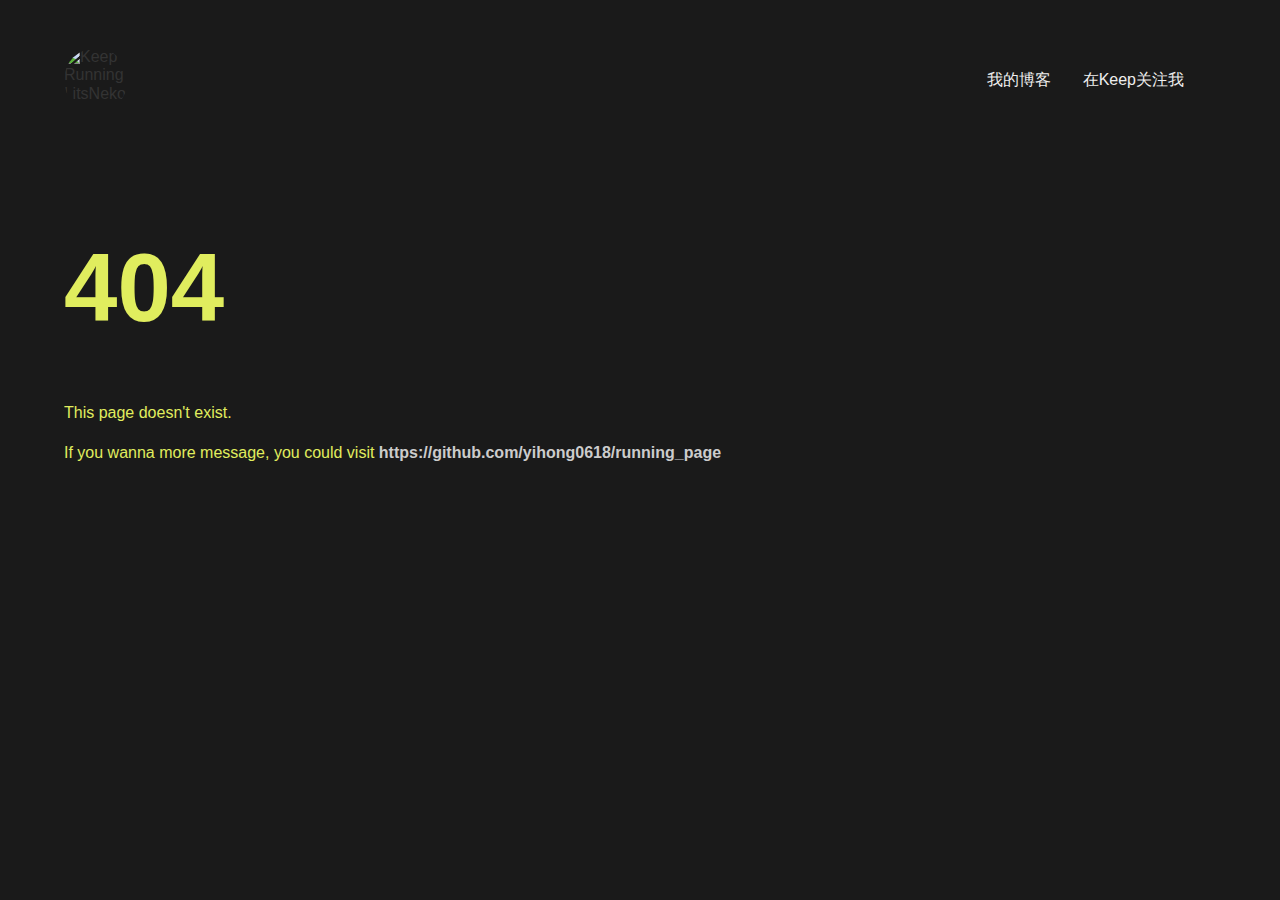
==== 404/index.html @ 9de83dd3 "Deploy to GitHub pages" ====
<!DOCTYPE html><html lang="en"><head><meta charSet="utf-8"/><meta http-equiv="x-ua-compatible" content="ie=edge"/><meta name="viewport" content="width=device-width, initial-scale=1, shrink-to-fit=no"/><style data-href="/running_page/styles.191a9a6a69f273cfe9ee.css" id="gatsby-global-css">/*! TACHYONS v4.12.0 | http://tachyons.io *//*! normalize.css v8.0.0 | MIT License | github.com/necolas/normalize.css */button,input,optgroup,select,textarea{font-family:inherit}[type=button],[type=reset],[type=submit],button{-webkit-appearance:button}[type=search]::-webkit-search-decoration{-webkit-appearance:none}details{display:block}.border-box,a,article,aside,blockquote,body,code,dd,div,dl,dt,fieldset,figcaption,figure,footer,form,h1,h2,h3,h4,h5,h6,header,html,input[type=email],input[type=number],input[type=password],input[type=tel],input[type=text],input[type=url],legend,li,main,nav,ol,p,pre,section,table,td,textarea,th,tr,ul{box-sizing:border-box}.bb{border-bottom-style:solid;border-bottom-width:1px}.b--black-20{border-color:rgba(0,0,0,.2)}.b--initial{border-color:initial}.b--unset{border-color:unset}.br-inherit{border-radius:inherit}.br-initial{border-radius:initial}.br-unset{border-radius:unset}.sans-serif{font-family:-apple-system,BlinkMacSystemFont,avenir next,avenir,helvetica neue,helvetica,ubuntu,roboto,noto,segoe ui,arial,sans-serif}.serif{font-family:georgia,times,serif}.b{font-weight:700}.lh-solid{line-height:1}.lh-copy{line-height:1.5}.link{text-decoration:none}.link,.link:active,.link:focus,.link:hover,.link:link,.link:visited{transition:color .15s ease-in}.link:focus{outline:1px dotted currentColor}.w-third{width:33.33333%}.w-two-thirds{width:66.66667%}.black{color:#000}.near-black{color:#111}.dark-gray{color:#333}.gray{color:#777}.silver{color:#999}.bg-light-gray{background-color:#eee}.hover-black:focus,.hover-black:hover{color:#000}.hover-near-black:focus,.hover-near-black:hover{color:#111}.hover-dark-gray:focus,.hover-dark-gray:hover{color:#333}.hover-mid-gray:focus,.hover-mid-gray:hover{color:#555}.hover-gray:focus,.hover-gray:hover{color:#777}.hover-silver:focus,.hover-silver:hover{color:#999}.hover-light-silver:focus,.hover-light-silver:hover{color:#aaa}.hover-moon-gray:focus,.hover-moon-gray:hover{color:#ccc}.hover-light-gray:focus,.hover-light-gray:hover{color:#eee}.hover-near-white:focus,.hover-near-white:hover{color:#f4f4f4}.hover-white:focus,.hover-white:hover{color:#fff}.hover-black-90:focus,.hover-black-90:hover{color:rgba(0,0,0,.9)}.hover-black-80:focus,.hover-black-80:hover{color:rgba(0,0,0,.8)}.hover-black-70:focus,.hover-black-70:hover{color:rgba(0,0,0,.7)}.hover-black-60:focus,.hover-black-60:hover{color:rgba(0,0,0,.6)}.hover-black-50:focus,.hover-black-50:hover{color:rgba(0,0,0,.5)}.hover-black-40:focus,.hover-black-40:hover{color:rgba(0,0,0,.4)}.hover-black-30:focus,.hover-black-30:hover{color:rgba(0,0,0,.3)}.hover-black-20:focus,.hover-black-20:hover{color:rgba(0,0,0,.2)}.hover-black-10:focus,.hover-black-10:hover{color:rgba(0,0,0,.1)}.hover-white-90:focus,.hover-white-90:hover{color:hsla(0,0%,100%,.9)}.hover-white-80:focus,.hover-white-80:hover{color:hsla(0,0%,100%,.8)}.hover-white-70:focus,.hover-white-70:hover{color:hsla(0,0%,100%,.7)}.hover-white-60:focus,.hover-white-60:hover{color:hsla(0,0%,100%,.6)}.hover-white-50:focus,.hover-white-50:hover{color:hsla(0,0%,100%,.5)}.hover-white-40:focus,.hover-white-40:hover{color:hsla(0,0%,100%,.4)}.hover-white-30:focus,.hover-white-30:hover{color:hsla(0,0%,100%,.3)}.hover-white-20:focus,.hover-white-20:hover{color:hsla(0,0%,100%,.2)}.hover-white-10:focus,.hover-white-10:hover{color:hsla(0,0%,100%,.1)}.hover-bg-black:focus,.hover-bg-black:hover{background-color:#000}.hover-bg-near-black:focus,.hover-bg-near-black:hover{background-color:#111}.hover-bg-dark-gray:focus,.hover-bg-dark-gray:hover{background-color:#333}.hover-bg-mid-gray:focus,.hover-bg-mid-gray:hover{background-color:#555}.hover-bg-gray:focus,.hover-bg-gray:hover{background-color:#777}.hover-bg-silver:focus,.hover-bg-silver:hover{background-color:#999}.hover-bg-light-silver:focus,.hover-bg-light-silver:hover{background-color:#aaa}.hover-bg-moon-gray:focus,.hover-bg-moon-gray:hover{background-color:#ccc}.hover-bg-light-gray:focus,.hover-bg-light-gray:hover{background-color:#eee}.hover-bg-near-white:focus,.hover-bg-near-white:hover{background-color:#f4f4f4}.hover-bg-white:focus,.hover-bg-white:hover{background-color:#fff}.hover-bg-transparent:focus,.hover-bg-transparent:hover{background-color:transparent}.hover-bg-black-90:focus,.hover-bg-black-90:hover{background-color:rgba(0,0,0,.9)}.hover-bg-black-80:focus,.hover-bg-black-80:hover{background-color:rgba(0,0,0,.8)}.hover-bg-black-70:focus,.hover-bg-black-70:hover{background-color:rgba(0,0,0,.7)}.hover-bg-black-60:focus,.hover-bg-black-60:hover{background-color:rgba(0,0,0,.6)}.hover-bg-black-50:focus,.hover-bg-black-50:hover{background-color:rgba(0,0,0,.5)}.hover-bg-black-40:focus,.hover-bg-black-40:hover{background-color:rgba(0,0,0,.4)}.hover-bg-black-30:focus,.hover-bg-black-30:hover{background-color:rgba(0,0,0,.3)}.hover-bg-black-20:focus,.hover-bg-black-20:hover{background-color:rgba(0,0,0,.2)}.hover-bg-black-10:focus,.hover-bg-black-10:hover{background-color:rgba(0,0,0,.1)}.hover-bg-white-90:focus,.hover-bg-white-90:hover{background-color:hsla(0,0%,100%,.9)}.hover-bg-white-80:focus,.hover-bg-white-80:hover{background-color:hsla(0,0%,100%,.8)}.hover-bg-white-70:focus,.hover-bg-white-70:hover{background-color:hsla(0,0%,100%,.7)}.hover-bg-white-60:focus,.hover-bg-white-60:hover{background-color:hsla(0,0%,100%,.6)}.hover-bg-white-50:focus,.hover-bg-white-50:hover{background-color:hsla(0,0%,100%,.5)}.hover-bg-white-40:focus,.hover-bg-white-40:hover{background-color:hsla(0,0%,100%,.4)}.hover-bg-white-30:focus,.hover-bg-white-30:hover{background-color:hsla(0,0%,100%,.3)}.hover-bg-white-20:focus,.hover-bg-white-20:hover{background-color:hsla(0,0%,100%,.2)}.hover-bg-white-10:focus,.hover-bg-white-10:hover{background-color:hsla(0,0%,100%,.1)}.hover-dark-red:focus,.hover-dark-red:hover{color:#e7040f}.hover-red:focus,.hover-red:hover{color:#ff4136}.hover-light-red:focus,.hover-light-red:hover{color:#ff725c}.hover-orange:focus,.hover-orange:hover{color:#ff6300}.hover-gold:focus,.hover-gold:hover{color:#ffb700}.hover-yellow:focus,.hover-yellow:hover{color:gold}.hover-light-yellow:focus,.hover-light-yellow:hover{color:#fbf1a9}.hover-purple:focus,.hover-purple:hover{color:#5e2ca5}.hover-light-purple:focus,.hover-light-purple:hover{color:#a463f2}.hover-dark-pink:focus,.hover-dark-pink:hover{color:#d5008f}.hover-hot-pink:focus,.hover-hot-pink:hover{color:#ff41b4}.hover-pink:focus,.hover-pink:hover{color:#ff80cc}.hover-light-pink:focus,.hover-light-pink:hover{color:#ffa3d7}.hover-dark-green:focus,.hover-dark-green:hover{color:#137752}.hover-green:focus,.hover-green:hover{color:#19a974}.hover-light-green:focus,.hover-light-green:hover{color:#9eebcf}.hover-navy:focus,.hover-navy:hover{color:#001b44}.hover-dark-blue:focus,.hover-dark-blue:hover{color:#00449e}.hover-blue:focus,.hover-blue:hover{color:#357edd}.hover-light-blue:focus,.hover-light-blue:hover{color:#96ccff}.hover-lightest-blue:focus,.hover-lightest-blue:hover{color:#cdecff}.hover-washed-blue:focus,.hover-washed-blue:hover{color:#f6fffe}.hover-washed-green:focus,.hover-washed-green:hover{color:#e8fdf5}.hover-washed-yellow:focus,.hover-washed-yellow:hover{color:#fffceb}.hover-washed-red:focus,.hover-washed-red:hover{color:#ffdfdf}.hover-bg-dark-red:focus,.hover-bg-dark-red:hover{background-color:#e7040f}.hover-bg-red:focus,.hover-bg-red:hover{background-color:#ff4136}.hover-bg-light-red:focus,.hover-bg-light-red:hover{background-color:#ff725c}.hover-bg-orange:focus,.hover-bg-orange:hover{background-color:#ff6300}.hover-bg-gold:focus,.hover-bg-gold:hover{background-color:#ffb700}.hover-bg-yellow:focus,.hover-bg-yellow:hover{background-color:gold}.hover-bg-light-yellow:focus,.hover-bg-light-yellow:hover{background-color:#fbf1a9}.hover-bg-purple:focus,.hover-bg-purple:hover{background-color:#5e2ca5}.hover-bg-light-purple:focus,.hover-bg-light-purple:hover{background-color:#a463f2}.hover-bg-dark-pink:focus,.hover-bg-dark-pink:hover{background-color:#d5008f}.hover-bg-hot-pink:focus,.hover-bg-hot-pink:hover{background-color:#ff41b4}.hover-bg-pink:focus,.hover-bg-pink:hover{background-color:#ff80cc}.hover-bg-light-pink:focus,.hover-bg-light-pink:hover{background-color:#ffa3d7}.hover-bg-dark-green:focus,.hover-bg-dark-green:hover{background-color:#137752}.hover-bg-green:focus,.hover-bg-green:hover{background-color:#19a974}.hover-bg-light-green:focus,.hover-bg-light-green:hover{background-color:#9eebcf}.hover-bg-navy:focus,.hover-bg-navy:hover{background-color:#001b44}.hover-bg-dark-blue:focus,.hover-bg-dark-blue:hover{background-color:#00449e}.hover-bg-blue:focus,.hover-bg-blue:hover{background-color:#357edd}.hover-bg-light-blue:focus,.hover-bg-light-blue:hover{background-color:#96ccff}.hover-bg-lightest-blue:focus,.hover-bg-lightest-blue:hover{background-color:#cdecff}.hover-bg-washed-blue:focus,.hover-bg-washed-blue:hover{background-color:#f6fffe}.hover-bg-washed-green:focus,.hover-bg-washed-green:hover{background-color:#e8fdf5}.hover-bg-washed-yellow:focus,.hover-bg-washed-yellow:hover{background-color:#fffceb}.hover-bg-washed-red:focus,.hover-bg-washed-red:hover{background-color:#ffdfdf}.pl4{padding-left:2rem}.mv4{margin-top:2rem;margin-bottom:2rem}.underline-hover:focus,.underline-hover:hover{text-decoration:underline}.nested-copy-indent p+p{text-indent:1em}.nested-copy-separator p+p{margin-top:1.5em}.nested-links a:focus,.nested-links a:hover{color:#96ccff;transition:color .15s ease-in}.debug-grid{background:transparent url([data-uri]) repeat 0 0}.debug-grid-16{background:transparent url([data-uri]) repeat 0 0}.debug-grid-8-solid{background:#fff url([data-uri]) repeat 0 0}.debug-grid-16-solid{background:#fff url([data-uri]) repeat 0 0}@media screen and (min-width:30em){.aspect-ratio-ns{height:0;position:relative}.aspect-ratio--16x9-ns{padding-bottom:56.25%}.aspect-ratio--9x16-ns{padding-bottom:177.77%}.aspect-ratio--4x3-ns{padding-bottom:75%}.aspect-ratio--3x4-ns{padding-bottom:133.33%}.aspect-ratio--6x4-ns{padding-bottom:66.6%}.aspect-ratio--4x6-ns{padding-bottom:150%}.aspect-ratio--8x5-ns{padding-bottom:62.5%}.aspect-ratio--5x8-ns{padding-bottom:160%}.aspect-ratio--7x5-ns{padding-bottom:71.42%}.aspect-ratio--5x7-ns{padding-bottom:140%}.aspect-ratio--1x1-ns{padding-bottom:100%}.aspect-ratio--object-ns{position:absolute;top:0;right:0;bottom:0;left:0;width:100%;height:100%;z-index:100}.cover-ns{background-size:cover!important}.contain-ns{background-size:contain!important}.bg-center-ns{background-position:50%}.bg-center-ns,.bg-top-ns{background-repeat:no-repeat}.bg-top-ns{background-position:top}.bg-right-ns{background-position:100%}.bg-bottom-ns,.bg-right-ns{background-repeat:no-repeat}.bg-bottom-ns{background-position:bottom}.bg-left-ns{background-repeat:no-repeat;background-position:0}.outline-ns{outline:1px solid}.outline-transparent-ns{outline:1px solid transparent}.outline-0-ns{outline:0}.ba-ns{border-style:solid;border-width:1px}.bt-ns{border-top-style:solid;border-top-width:1px}.br-ns{border-right-style:solid;border-right-width:1px}.bb-ns{border-bottom-style:solid;border-bottom-width:1px}.bl-ns{border-left-style:solid;border-left-width:1px}.bn-ns{border-style:none;border-width:0}.br0-ns{border-radius:0}.br1-ns{border-radius:.125rem}.br2-ns{border-radius:.25rem}.br3-ns{border-radius:.5rem}.br4-ns{border-radius:1rem}.br-100-ns{border-radius:100%}.br-pill-ns{border-radius:9999px}.br--bottom-ns{border-top-left-radius:0;border-top-right-radius:0}.br--top-ns{border-bottom-right-radius:0}.br--right-ns,.br--top-ns{border-bottom-left-radius:0}.br--right-ns{border-top-left-radius:0}.br--left-ns{border-top-right-radius:0;border-bottom-right-radius:0}.br-inherit-ns{border-radius:inherit}.br-initial-ns{border-radius:initial}.br-unset-ns{border-radius:unset}.b--dotted-ns{border-style:dotted}.b--dashed-ns{border-style:dashed}.b--solid-ns{border-style:solid}.b--none-ns{border-style:none}.bw0-ns{border-width:0}.bw1-ns{border-width:.125rem}.bw2-ns{border-width:.25rem}.bw3-ns{border-width:.5rem}.bw4-ns{border-width:1rem}.bw5-ns{border-width:2rem}.bt-0-ns{border-top-width:0}.br-0-ns{border-right-width:0}.bb-0-ns{border-bottom-width:0}.bl-0-ns{border-left-width:0}.shadow-1-ns{box-shadow:0 0 4px 2px rgba(0,0,0,.2)}.shadow-2-ns{box-shadow:0 0 8px 2px rgba(0,0,0,.2)}.shadow-3-ns{box-shadow:2px 2px 4px 2px rgba(0,0,0,.2)}.shadow-4-ns{box-shadow:2px 2px 8px 0 rgba(0,0,0,.2)}.shadow-5-ns{box-shadow:4px 4px 8px 0 rgba(0,0,0,.2)}.top-0-ns{top:0}.left-0-ns{left:0}.right-0-ns{right:0}.bottom-0-ns{bottom:0}.top-1-ns{top:1rem}.left-1-ns{left:1rem}.right-1-ns{right:1rem}.bottom-1-ns{bottom:1rem}.top-2-ns{top:2rem}.left-2-ns{left:2rem}.right-2-ns{right:2rem}.bottom-2-ns{bottom:2rem}.top--1-ns{top:-1rem}.right--1-ns{right:-1rem}.bottom--1-ns{bottom:-1rem}.left--1-ns{left:-1rem}.top--2-ns{top:-2rem}.right--2-ns{right:-2rem}.bottom--2-ns{bottom:-2rem}.left--2-ns{left:-2rem}.absolute--fill-ns{top:0;right:0;bottom:0;left:0}.cl-ns{clear:left}.cr-ns{clear:right}.cb-ns{clear:both}.cn-ns{clear:none}.dn-ns{display:none}.di-ns{display:inline}.db-ns{display:block}.dib-ns{display:inline-block}.dit-ns{display:inline-table}.dt-ns{display:table}.dtc-ns{display:table-cell}.dt-row-ns{display:table-row}.dt-row-group-ns{display:table-row-group}.dt-column-ns{display:table-column}.dt-column-group-ns{display:table-column-group}.dt--fixed-ns{table-layout:fixed;width:100%}.flex-ns{display:flex}.inline-flex-ns{display:inline-flex}.flex-auto-ns{flex:1 1 auto;min-width:0;min-height:0}.flex-none-ns{flex:none}.flex-column-ns{flex-direction:column}.flex-row-ns{flex-direction:row}.flex-wrap-ns{flex-wrap:wrap}.flex-nowrap-ns{flex-wrap:nowrap}.flex-wrap-reverse-ns{flex-wrap:wrap-reverse}.flex-column-reverse-ns{flex-direction:column-reverse}.flex-row-reverse-ns{flex-direction:row-reverse}.items-start-ns{align-items:flex-start}.items-end-ns{align-items:flex-end}.items-center-ns{align-items:center}.items-baseline-ns{align-items:baseline}.items-stretch-ns{align-items:stretch}.self-start-ns{align-self:flex-start}.self-end-ns{align-self:flex-end}.self-center-ns{align-self:center}.self-baseline-ns{align-self:baseline}.self-stretch-ns{align-self:stretch}.justify-start-ns{justify-content:flex-start}.justify-end-ns{justify-content:flex-end}.justify-center-ns{justify-content:center}.justify-between-ns{justify-content:space-between}.justify-around-ns{justify-content:space-around}.content-start-ns{align-content:flex-start}.content-end-ns{align-content:flex-end}.content-center-ns{align-content:center}.content-between-ns{align-content:space-between}.content-around-ns{align-content:space-around}.content-stretch-ns{align-content:stretch}.order-0-ns{order:0}.order-1-ns{order:1}.order-2-ns{order:2}.order-3-ns{order:3}.order-4-ns{order:4}.order-5-ns{order:5}.order-6-ns{order:6}.order-7-ns{order:7}.order-8-ns{order:8}.order-last-ns{order:99999}.flex-grow-0-ns{flex-grow:0}.flex-grow-1-ns{flex-grow:1}.flex-shrink-0-ns{flex-shrink:0}.flex-shrink-1-ns{flex-shrink:1}.fl-ns{float:left}.fl-ns,.fr-ns{_display:inline}.fr-ns{float:right}.fn-ns{float:none}.i-ns{font-style:italic}.fs-normal-ns{font-style:normal}.normal-ns{font-weight:400}.b-ns{font-weight:700}.fw1-ns{font-weight:100}.fw2-ns{font-weight:200}.fw3-ns{font-weight:300}.fw4-ns{font-weight:400}.fw5-ns{font-weight:500}.fw6-ns{font-weight:600}.fw7-ns{font-weight:700}.fw8-ns{font-weight:800}.fw9-ns{font-weight:900}.h1-ns{height:1rem}.h2-ns{height:2rem}.h3-ns{height:4rem}.h4-ns{height:8rem}.h5-ns{height:16rem}.h-25-ns{height:25%}.h-50-ns{height:50%}.h-75-ns{height:75%}.h-100-ns{height:100%}.min-h-100-ns{min-height:100%}.vh-25-ns{height:25vh}.vh-50-ns{height:50vh}.vh-75-ns{height:75vh}.vh-100-ns{height:100vh}.min-vh-100-ns{min-height:100vh}.h-auto-ns{height:auto}.h-inherit-ns{height:inherit}.tracked-ns{letter-spacing:.1em}.tracked-tight-ns{letter-spacing:-.05em}.tracked-mega-ns{letter-spacing:.25em}.lh-solid-ns{line-height:1}.lh-title-ns{line-height:1.25}.lh-copy-ns{line-height:1.5}.mw-100-ns{max-width:100%}.mw1-ns{max-width:1rem}.mw2-ns{max-width:2rem}.mw3-ns{max-width:4rem}.mw4-ns{max-width:8rem}.mw5-ns{max-width:16rem}.mw6-ns{max-width:32rem}.mw7-ns{max-width:48rem}.mw8-ns{max-width:64rem}.mw9-ns{max-width:96rem}.mw-none-ns{max-width:none}.w1-ns{width:1rem}.w2-ns{width:2rem}.w3-ns{width:4rem}.w4-ns{width:8rem}.w5-ns{width:16rem}.w-10-ns{width:10%}.w-20-ns{width:20%}.w-25-ns{width:25%}.w-30-ns{width:30%}.w-33-ns{width:33%}.w-34-ns{width:34%}.w-40-ns{width:40%}.w-50-ns{width:50%}.w-60-ns{width:60%}.w-70-ns{width:70%}.w-75-ns{width:75%}.w-80-ns{width:80%}.w-90-ns{width:90%}.w-100-ns{width:100%}.w-third-ns{width:33.33333%}.w-two-thirds-ns{width:66.66667%}.w-auto-ns{width:auto}.overflow-visible-ns{overflow:visible}.overflow-hidden-ns{overflow:hidden}.overflow-scroll-ns{overflow:scroll}.overflow-auto-ns{overflow:auto}.overflow-x-visible-ns{overflow-x:visible}.overflow-x-hidden-ns{overflow-x:hidden}.overflow-x-scroll-ns{overflow-x:scroll}.overflow-x-auto-ns{overflow-x:auto}.overflow-y-visible-ns{overflow-y:visible}.overflow-y-hidden-ns{overflow-y:hidden}.overflow-y-scroll-ns{overflow-y:scroll}.overflow-y-auto-ns{overflow-y:auto}.static-ns{position:static}.relative-ns{position:relative}.absolute-ns{position:absolute}.fixed-ns{position:fixed}.rotate-45-ns{transform:rotate(45deg)}.rotate-90-ns{transform:rotate(90deg)}.rotate-135-ns{transform:rotate(135deg)}.rotate-180-ns{transform:rotate(180deg)}.rotate-225-ns{transform:rotate(225deg)}.rotate-270-ns{transform:rotate(270deg)}.rotate-315-ns{transform:rotate(315deg)}.pa0-ns{padding:0}.pa1-ns{padding:.25rem}.pa2-ns{padding:.5rem}.pa3-ns{padding:1rem}.pa4-ns{padding:2rem}.pa5-ns{padding:4rem}.pa6-ns{padding:8rem}.pa7-ns{padding:16rem}.pl0-ns{padding-left:0}.pl1-ns{padding-left:.25rem}.pl2-ns{padding-left:.5rem}.pl3-ns{padding-left:1rem}.pl4-ns{padding-left:2rem}.pl5-ns{padding-left:4rem}.pl6-ns{padding-left:8rem}.pl7-ns{padding-left:16rem}.pr0-ns{padding-right:0}.pr1-ns{padding-right:.25rem}.pr2-ns{padding-right:.5rem}.pr3-ns{padding-right:1rem}.pr4-ns{padding-right:2rem}.pr5-ns{padding-right:4rem}.pr6-ns{padding-right:8rem}.pr7-ns{padding-right:16rem}.pb0-ns{padding-bottom:0}.pb1-ns{padding-bottom:.25rem}.pb2-ns{padding-bottom:.5rem}.pb3-ns{padding-bottom:1rem}.pb4-ns{padding-bottom:2rem}.pb5-ns{padding-bottom:4rem}.pb6-ns{padding-bottom:8rem}.pb7-ns{padding-bottom:16rem}.pt0-ns{padding-top:0}.pt1-ns{padding-top:.25rem}.pt2-ns{padding-top:.5rem}.pt3-ns{padding-top:1rem}.pt4-ns{padding-top:2rem}.pt5-ns{padding-top:4rem}.pt6-ns{padding-top:8rem}.pt7-ns{padding-top:16rem}.pv0-ns{padding-top:0;padding-bottom:0}.pv1-ns{padding-top:.25rem;padding-bottom:.25rem}.pv2-ns{padding-top:.5rem;padding-bottom:.5rem}.pv3-ns{padding-top:1rem;padding-bottom:1rem}.pv4-ns{padding-top:2rem;padding-bottom:2rem}.pv5-ns{padding-top:4rem;padding-bottom:4rem}.pv6-ns{padding-top:8rem;padding-bottom:8rem}.pv7-ns{padding-top:16rem;padding-bottom:16rem}.ph0-ns{padding-left:0;padding-right:0}.ph1-ns{padding-left:.25rem;padding-right:.25rem}.ph2-ns{padding-left:.5rem;padding-right:.5rem}.ph3-ns{padding-left:1rem;padding-right:1rem}.ph4-ns{padding-left:2rem;padding-right:2rem}.ph5-ns{padding-left:4rem;padding-right:4rem}.ph6-ns{padding-left:8rem;padding-right:8rem}.ph7-ns{padding-left:16rem;padding-right:16rem}.ma0-ns{margin:0}.ma1-ns{margin:.25rem}.ma2-ns{margin:.5rem}.ma3-ns{margin:1rem}.ma4-ns{margin:2rem}.ma5-ns{margin:4rem}.ma6-ns{margin:8rem}.ma7-ns{margin:16rem}.ml0-ns{margin-left:0}.ml1-ns{margin-left:.25rem}.ml2-ns{margin-left:.5rem}.ml3-ns{margin-left:1rem}.ml4-ns{margin-left:2rem}.ml5-ns{margin-left:4rem}.ml6-ns{margin-left:8rem}.ml7-ns{margin-left:16rem}.mr0-ns{margin-right:0}.mr1-ns{margin-right:.25rem}.mr2-ns{margin-right:.5rem}.mr3-ns{margin-right:1rem}.mr4-ns{margin-right:2rem}.mr5-ns{margin-right:4rem}.mr6-ns{margin-right:8rem}.mr7-ns{margin-right:16rem}.mb0-ns{margin-bottom:0}.mb1-ns{margin-bottom:.25rem}.mb2-ns{margin-bottom:.5rem}.mb3-ns{margin-bottom:1rem}.mb4-ns{margin-bottom:2rem}.mb5-ns{margin-bottom:4rem}.mb6-ns{margin-bottom:8rem}.mb7-ns{margin-bottom:16rem}.mt0-ns{margin-top:0}.mt1-ns{margin-top:.25rem}.mt2-ns{margin-top:.5rem}.mt3-ns{margin-top:1rem}.mt4-ns{margin-top:2rem}.mt5-ns{margin-top:4rem}.mt6-ns{margin-top:8rem}.mt7-ns{margin-top:16rem}.mv0-ns{margin-top:0;margin-bottom:0}.mv1-ns{margin-top:.25rem;margin-bottom:.25rem}.mv2-ns{margin-top:.5rem;margin-bottom:.5rem}.mv3-ns{margin-top:1rem;margin-bottom:1rem}.mv4-ns{margin-top:2rem;margin-bottom:2rem}.mv5-ns{margin-top:4rem;margin-bottom:4rem}.mv6-ns{margin-top:8rem;margin-bottom:8rem}.mv7-ns{margin-top:16rem;margin-bottom:16rem}.mh0-ns{margin-left:0;margin-right:0}.mh1-ns{margin-left:.25rem;margin-right:.25rem}.mh2-ns{margin-left:.5rem;margin-right:.5rem}.mh3-ns{margin-left:1rem;margin-right:1rem}.mh4-ns{margin-left:2rem;margin-right:2rem}.mh5-ns{margin-left:4rem;margin-right:4rem}.mh6-ns{margin-left:8rem;margin-right:8rem}.mh7-ns{margin-left:16rem;margin-right:16rem}.na1-ns{margin:-.25rem}.na2-ns{margin:-.5rem}.na3-ns{margin:-1rem}.na4-ns{margin:-2rem}.na5-ns{margin:-4rem}.na6-ns{margin:-8rem}.na7-ns{margin:-16rem}.nl1-ns{margin-left:-.25rem}.nl2-ns{margin-left:-.5rem}.nl3-ns{margin-left:-1rem}.nl4-ns{margin-left:-2rem}.nl5-ns{margin-left:-4rem}.nl6-ns{margin-left:-8rem}.nl7-ns{margin-left:-16rem}.nr1-ns{margin-right:-.25rem}.nr2-ns{margin-right:-.5rem}.nr3-ns{margin-right:-1rem}.nr4-ns{margin-right:-2rem}.nr5-ns{margin-right:-4rem}.nr6-ns{margin-right:-8rem}.nr7-ns{margin-right:-16rem}.nb1-ns{margin-bottom:-.25rem}.nb2-ns{margin-bottom:-.5rem}.nb3-ns{margin-bottom:-1rem}.nb4-ns{margin-bottom:-2rem}.nb5-ns{margin-bottom:-4rem}.nb6-ns{margin-bottom:-8rem}.nb7-ns{margin-bottom:-16rem}.nt1-ns{margin-top:-.25rem}.nt2-ns{margin-top:-.5rem}.nt3-ns{margin-top:-1rem}.nt4-ns{margin-top:-2rem}.nt5-ns{margin-top:-4rem}.nt6-ns{margin-top:-8rem}.nt7-ns{margin-top:-16rem}.strike-ns{text-decoration:line-through}.underline-ns{text-decoration:underline}.no-underline-ns{text-decoration:none}.tl-ns{text-align:left}.tr-ns{text-align:right}.tc-ns{text-align:center}.tj-ns{text-align:justify}.ttc-ns{text-transform:capitalize}.ttl-ns{text-transform:lowercase}.ttu-ns{text-transform:uppercase}.ttn-ns{text-transform:none}.f-6-ns,.f-headline-ns{font-size:6rem}.f-5-ns,.f-subheadline-ns{font-size:5rem}.f1-ns{font-size:3rem}.f2-ns{font-size:2.25rem}.f3-ns{font-size:1.5rem}.f4-ns{font-size:1.25rem}.f5-ns{font-size:1rem}.f6-ns{font-size:.875rem}.f7-ns{font-size:.75rem}.measure-ns{max-width:30em}.measure-wide-ns{max-width:34em}.measure-narrow-ns{max-width:20em}.indent-ns{text-indent:1em;margin-top:0;margin-bottom:0}.small-caps-ns{font-variant:small-caps}.truncate-ns{white-space:nowrap;overflow:hidden;text-overflow:ellipsis}.center-ns{margin-left:auto}.center-ns,.mr-auto-ns{margin-right:auto}.ml-auto-ns{margin-left:auto}.clip-ns{position:fixed!important;_position:absolute!important;clip:rect(1px 1px 1px 1px);clip:rect(1px,1px,1px,1px)}.ws-normal-ns{white-space:normal}.nowrap-ns{white-space:nowrap}.pre-ns{white-space:pre}.v-base-ns{vertical-align:baseline}.v-mid-ns{vertical-align:middle}.v-top-ns{vertical-align:top}.v-btm-ns{vertical-align:bottom}}@media screen and (min-width:30em) and (max-width:60em){.aspect-ratio-m{height:0;position:relative}.aspect-ratio--16x9-m{padding-bottom:56.25%}.aspect-ratio--9x16-m{padding-bottom:177.77%}.aspect-ratio--4x3-m{padding-bottom:75%}.aspect-ratio--3x4-m{padding-bottom:133.33%}.aspect-ratio--6x4-m{padding-bottom:66.6%}.aspect-ratio--4x6-m{padding-bottom:150%}.aspect-ratio--8x5-m{padding-bottom:62.5%}.aspect-ratio--5x8-m{padding-bottom:160%}.aspect-ratio--7x5-m{padding-bottom:71.42%}.aspect-ratio--5x7-m{padding-bottom:140%}.aspect-ratio--1x1-m{padding-bottom:100%}.aspect-ratio--object-m{position:absolute;top:0;right:0;bottom:0;left:0;width:100%;height:100%;z-index:100}.cover-m{background-size:cover!important}.contain-m{background-size:contain!important}.bg-center-m{background-position:50%}.bg-center-m,.bg-top-m{background-repeat:no-repeat}.bg-top-m{background-position:top}.bg-right-m{background-position:100%}.bg-bottom-m,.bg-right-m{background-repeat:no-repeat}.bg-bottom-m{background-position:bottom}.bg-left-m{background-repeat:no-repeat;background-position:0}.outline-m{outline:1px solid}.outline-transparent-m{outline:1px solid transparent}.outline-0-m{outline:0}.ba-m{border-style:solid;border-width:1px}.bt-m{border-top-style:solid;border-top-width:1px}.br-m{border-right-style:solid;border-right-width:1px}.bb-m{border-bottom-style:solid;border-bottom-width:1px}.bl-m{border-left-style:solid;border-left-width:1px}.bn-m{border-style:none;border-width:0}.br0-m{border-radius:0}.br1-m{border-radius:.125rem}.br2-m{border-radius:.25rem}.br3-m{border-radius:.5rem}.br4-m{border-radius:1rem}.br-100-m{border-radius:100%}.br-pill-m{border-radius:9999px}.br--bottom-m{border-top-left-radius:0;border-top-right-radius:0}.br--top-m{border-bottom-right-radius:0}.br--right-m,.br--top-m{border-bottom-left-radius:0}.br--right-m{border-top-left-radius:0}.br--left-m{border-top-right-radius:0;border-bottom-right-radius:0}.br-inherit-m{border-radius:inherit}.br-initial-m{border-radius:initial}.br-unset-m{border-radius:unset}.b--dotted-m{border-style:dotted}.b--dashed-m{border-style:dashed}.b--solid-m{border-style:solid}.b--none-m{border-style:none}.bw0-m{border-width:0}.bw1-m{border-width:.125rem}.bw2-m{border-width:.25rem}.bw3-m{border-width:.5rem}.bw4-m{border-width:1rem}.bw5-m{border-width:2rem}.bt-0-m{border-top-width:0}.br-0-m{border-right-width:0}.bb-0-m{border-bottom-width:0}.bl-0-m{border-left-width:0}.shadow-1-m{box-shadow:0 0 4px 2px rgba(0,0,0,.2)}.shadow-2-m{box-shadow:0 0 8px 2px rgba(0,0,0,.2)}.shadow-3-m{box-shadow:2px 2px 4px 2px rgba(0,0,0,.2)}.shadow-4-m{box-shadow:2px 2px 8px 0 rgba(0,0,0,.2)}.shadow-5-m{box-shadow:4px 4px 8px 0 rgba(0,0,0,.2)}.top-0-m{top:0}.left-0-m{left:0}.right-0-m{right:0}.bottom-0-m{bottom:0}.top-1-m{top:1rem}.left-1-m{left:1rem}.right-1-m{right:1rem}.bottom-1-m{bottom:1rem}.top-2-m{top:2rem}.left-2-m{left:2rem}.right-2-m{right:2rem}.bottom-2-m{bottom:2rem}.top--1-m{top:-1rem}.right--1-m{right:-1rem}.bottom--1-m{bottom:-1rem}.left--1-m{left:-1rem}.top--2-m{top:-2rem}.right--2-m{right:-2rem}.bottom--2-m{bottom:-2rem}.left--2-m{left:-2rem}.absolute--fill-m{top:0;right:0;bottom:0;left:0}.cl-m{clear:left}.cr-m{clear:right}.cb-m{clear:both}.cn-m{clear:none}.dn-m{display:none}.di-m{display:inline}.db-m{display:block}.dib-m{display:inline-block}.dit-m{display:inline-table}.dt-m{display:table}.dtc-m{display:table-cell}.dt-row-m{display:table-row}.dt-row-group-m{display:table-row-group}.dt-column-m{display:table-column}.dt-column-group-m{display:table-column-group}.dt--fixed-m{table-layout:fixed;width:100%}.flex-m{display:flex}.inline-flex-m{display:inline-flex}.flex-auto-m{flex:1 1 auto;min-width:0;min-height:0}.flex-none-m{flex:none}.flex-column-m{flex-direction:column}.flex-row-m{flex-direction:row}.flex-wrap-m{flex-wrap:wrap}.flex-nowrap-m{flex-wrap:nowrap}.flex-wrap-reverse-m{flex-wrap:wrap-reverse}.flex-column-reverse-m{flex-direction:column-reverse}.flex-row-reverse-m{flex-direction:row-reverse}.items-start-m{align-items:flex-start}.items-end-m{align-items:flex-end}.items-center-m{align-items:center}.items-baseline-m{align-items:baseline}.items-stretch-m{align-items:stretch}.self-start-m{align-self:flex-start}.self-end-m{align-self:flex-end}.self-center-m{align-self:center}.self-baseline-m{align-self:baseline}.self-stretch-m{align-self:stretch}.justify-start-m{justify-content:flex-start}.justify-end-m{justify-content:flex-end}.justify-center-m{justify-content:center}.justify-between-m{justify-content:space-between}.justify-around-m{justify-content:space-around}.content-start-m{align-content:flex-start}.content-end-m{align-content:flex-end}.content-center-m{align-content:center}.content-between-m{align-content:space-between}.content-around-m{align-content:space-around}.content-stretch-m{align-content:stretch}.order-0-m{order:0}.order-1-m{order:1}.order-2-m{order:2}.order-3-m{order:3}.order-4-m{order:4}.order-5-m{order:5}.order-6-m{order:6}.order-7-m{order:7}.order-8-m{order:8}.order-last-m{order:99999}.flex-grow-0-m{flex-grow:0}.flex-grow-1-m{flex-grow:1}.flex-shrink-0-m{flex-shrink:0}.flex-shrink-1-m{flex-shrink:1}.fl-m{float:left}.fl-m,.fr-m{_display:inline}.fr-m{float:right}.fn-m{float:none}.i-m{font-style:italic}.fs-normal-m{font-style:normal}.normal-m{font-weight:400}.b-m{font-weight:700}.fw1-m{font-weight:100}.fw2-m{font-weight:200}.fw3-m{font-weight:300}.fw4-m{font-weight:400}.fw5-m{font-weight:500}.fw6-m{font-weight:600}.fw7-m{font-weight:700}.fw8-m{font-weight:800}.fw9-m{font-weight:900}.h1-m{height:1rem}.h2-m{height:2rem}.h3-m{height:4rem}.h4-m{height:8rem}.h5-m{height:16rem}.h-25-m{height:25%}.h-50-m{height:50%}.h-75-m{height:75%}.h-100-m{height:100%}.min-h-100-m{min-height:100%}.vh-25-m{height:25vh}.vh-50-m{height:50vh}.vh-75-m{height:75vh}.vh-100-m{height:100vh}.min-vh-100-m{min-height:100vh}.h-auto-m{height:auto}.h-inherit-m{height:inherit}.tracked-m{letter-spacing:.1em}.tracked-tight-m{letter-spacing:-.05em}.tracked-mega-m{letter-spacing:.25em}.lh-solid-m{line-height:1}.lh-title-m{line-height:1.25}.lh-copy-m{line-height:1.5}.mw-100-m{max-width:100%}.mw1-m{max-width:1rem}.mw2-m{max-width:2rem}.mw3-m{max-width:4rem}.mw4-m{max-width:8rem}.mw5-m{max-width:16rem}.mw6-m{max-width:32rem}.mw7-m{max-width:48rem}.mw8-m{max-width:64rem}.mw9-m{max-width:96rem}.mw-none-m{max-width:none}.w1-m{width:1rem}.w2-m{width:2rem}.w3-m{width:4rem}.w4-m{width:8rem}.w5-m{width:16rem}.w-10-m{width:10%}.w-20-m{width:20%}.w-25-m{width:25%}.w-30-m{width:30%}.w-33-m{width:33%}.w-34-m{width:34%}.w-40-m{width:40%}.w-50-m{width:50%}.w-60-m{width:60%}.w-70-m{width:70%}.w-75-m{width:75%}.w-80-m{width:80%}.w-90-m{width:90%}.w-100-m{width:100%}.w-third-m{width:33.33333%}.w-two-thirds-m{width:66.66667%}.w-auto-m{width:auto}.overflow-visible-m{overflow:visible}.overflow-hidden-m{overflow:hidden}.overflow-scroll-m{overflow:scroll}.overflow-auto-m{overflow:auto}.overflow-x-visible-m{overflow-x:visible}.overflow-x-hidden-m{overflow-x:hidden}.overflow-x-scroll-m{overflow-x:scroll}.overflow-x-auto-m{overflow-x:auto}.overflow-y-visible-m{overflow-y:visible}.overflow-y-hidden-m{overflow-y:hidden}.overflow-y-scroll-m{overflow-y:scroll}.overflow-y-auto-m{overflow-y:auto}.static-m{position:static}.relative-m{position:relative}.absolute-m{position:absolute}.fixed-m{position:fixed}.rotate-45-m{transform:rotate(45deg)}.rotate-90-m{transform:rotate(90deg)}.rotate-135-m{transform:rotate(135deg)}.rotate-180-m{transform:rotate(180deg)}.rotate-225-m{transform:rotate(225deg)}.rotate-270-m{transform:rotate(270deg)}.rotate-315-m{transform:rotate(315deg)}.pa0-m{padding:0}.pa1-m{padding:.25rem}.pa2-m{padding:.5rem}.pa3-m{padding:1rem}.pa4-m{padding:2rem}.pa5-m{padding:4rem}.pa6-m{padding:8rem}.pa7-m{padding:16rem}.pl0-m{padding-left:0}.pl1-m{padding-left:.25rem}.pl2-m{padding-left:.5rem}.pl3-m{padding-left:1rem}.pl4-m{padding-left:2rem}.pl5-m{padding-left:4rem}.pl6-m{padding-left:8rem}.pl7-m{padding-left:16rem}.pr0-m{padding-right:0}.pr1-m{padding-right:.25rem}.pr2-m{padding-right:.5rem}.pr3-m{padding-right:1rem}.pr4-m{padding-right:2rem}.pr5-m{padding-right:4rem}.pr6-m{padding-right:8rem}.pr7-m{padding-right:16rem}.pb0-m{padding-bottom:0}.pb1-m{padding-bottom:.25rem}.pb2-m{padding-bottom:.5rem}.pb3-m{padding-bottom:1rem}.pb4-m{padding-bottom:2rem}.pb5-m{padding-bottom:4rem}.pb6-m{padding-bottom:8rem}.pb7-m{padding-bottom:16rem}.pt0-m{padding-top:0}.pt1-m{padding-top:.25rem}.pt2-m{padding-top:.5rem}.pt3-m{padding-top:1rem}.pt4-m{padding-top:2rem}.pt5-m{padding-top:4rem}.pt6-m{padding-top:8rem}.pt7-m{padding-top:16rem}.pv0-m{padding-top:0;padding-bottom:0}.pv1-m{padding-top:.25rem;padding-bottom:.25rem}.pv2-m{padding-top:.5rem;padding-bottom:.5rem}.pv3-m{padding-top:1rem;padding-bottom:1rem}.pv4-m{padding-top:2rem;padding-bottom:2rem}.pv5-m{padding-top:4rem;padding-bottom:4rem}.pv6-m{padding-top:8rem;padding-bottom:8rem}.pv7-m{padding-top:16rem;padding-bottom:16rem}.ph0-m{padding-left:0;padding-right:0}.ph1-m{padding-left:.25rem;padding-right:.25rem}.ph2-m{padding-left:.5rem;padding-right:.5rem}.ph3-m{padding-left:1rem;padding-right:1rem}.ph4-m{padding-left:2rem;padding-right:2rem}.ph5-m{padding-left:4rem;padding-right:4rem}.ph6-m{padding-left:8rem;padding-right:8rem}.ph7-m{padding-left:16rem;padding-right:16rem}.ma0-m{margin:0}.ma1-m{margin:.25rem}.ma2-m{margin:.5rem}.ma3-m{margin:1rem}.ma4-m{margin:2rem}.ma5-m{margin:4rem}.ma6-m{margin:8rem}.ma7-m{margin:16rem}.ml0-m{margin-left:0}.ml1-m{margin-left:.25rem}.ml2-m{margin-left:.5rem}.ml3-m{margin-left:1rem}.ml4-m{margin-left:2rem}.ml5-m{margin-left:4rem}.ml6-m{margin-left:8rem}.ml7-m{margin-left:16rem}.mr0-m{margin-right:0}.mr1-m{margin-right:.25rem}.mr2-m{margin-right:.5rem}.mr3-m{margin-right:1rem}.mr4-m{margin-right:2rem}.mr5-m{margin-right:4rem}.mr6-m{margin-right:8rem}.mr7-m{margin-right:16rem}.mb0-m{margin-bottom:0}.mb1-m{margin-bottom:.25rem}.mb2-m{margin-bottom:.5rem}.mb3-m{margin-bottom:1rem}.mb4-m{margin-bottom:2rem}.mb5-m{margin-bottom:4rem}.mb6-m{margin-bottom:8rem}.mb7-m{margin-bottom:16rem}.mt0-m{margin-top:0}.mt1-m{margin-top:.25rem}.mt2-m{margin-top:.5rem}.mt3-m{margin-top:1rem}.mt4-m{margin-top:2rem}.mt5-m{margin-top:4rem}.mt6-m{margin-top:8rem}.mt7-m{margin-top:16rem}.mv0-m{margin-top:0;margin-bottom:0}.mv1-m{margin-top:.25rem;margin-bottom:.25rem}.mv2-m{margin-top:.5rem;margin-bottom:.5rem}.mv3-m{margin-top:1rem;margin-bottom:1rem}.mv4-m{margin-top:2rem;margin-bottom:2rem}.mv5-m{margin-top:4rem;margin-bottom:4rem}.mv6-m{margin-top:8rem;margin-bottom:8rem}.mv7-m{margin-top:16rem;margin-bottom:16rem}.mh0-m{margin-left:0;margin-right:0}.mh1-m{margin-left:.25rem;margin-right:.25rem}.mh2-m{margin-left:.5rem;margin-right:.5rem}.mh3-m{margin-left:1rem;margin-right:1rem}.mh4-m{margin-left:2rem;margin-right:2rem}.mh5-m{margin-left:4rem;margin-right:4rem}.mh6-m{margin-left:8rem;margin-right:8rem}.mh7-m{margin-left:16rem;margin-right:16rem}.na1-m{margin:-.25rem}.na2-m{margin:-.5rem}.na3-m{margin:-1rem}.na4-m{margin:-2rem}.na5-m{margin:-4rem}.na6-m{margin:-8rem}.na7-m{margin:-16rem}.nl1-m{margin-left:-.25rem}.nl2-m{margin-left:-.5rem}.nl3-m{margin-left:-1rem}.nl4-m{margin-left:-2rem}.nl5-m{margin-left:-4rem}.nl6-m{margin-left:-8rem}.nl7-m{margin-left:-16rem}.nr1-m{margin-right:-.25rem}.nr2-m{margin-right:-.5rem}.nr3-m{margin-right:-1rem}.nr4-m{margin-right:-2rem}.nr5-m{margin-right:-4rem}.nr6-m{margin-right:-8rem}.nr7-m{margin-right:-16rem}.nb1-m{margin-bottom:-.25rem}.nb2-m{margin-bottom:-.5rem}.nb3-m{margin-bottom:-1rem}.nb4-m{margin-bottom:-2rem}.nb5-m{margin-bottom:-4rem}.nb6-m{margin-bottom:-8rem}.nb7-m{margin-bottom:-16rem}.nt1-m{margin-top:-.25rem}.nt2-m{margin-top:-.5rem}.nt3-m{margin-top:-1rem}.nt4-m{margin-top:-2rem}.nt5-m{margin-top:-4rem}.nt6-m{margin-top:-8rem}.nt7-m{margin-top:-16rem}.strike-m{text-decoration:line-through}.underline-m{text-decoration:underline}.no-underline-m{text-decoration:none}.tl-m{text-align:left}.tr-m{text-align:right}.tc-m{text-align:center}.tj-m{text-align:justify}.ttc-m{text-transform:capitalize}.ttl-m{text-transform:lowercase}.ttu-m{text-transform:uppercase}.ttn-m{text-transform:none}.f-6-m,.f-headline-m{font-size:6rem}.f-5-m,.f-subheadline-m{font-size:5rem}.f1-m{font-size:3rem}.f2-m{font-size:2.25rem}.f3-m{font-size:1.5rem}.f4-m{font-size:1.25rem}.f5-m{font-size:1rem}.f6-m{font-size:.875rem}.f7-m{font-size:.75rem}.measure-m{max-width:30em}.measure-wide-m{max-width:34em}.measure-narrow-m{max-width:20em}.indent-m{text-indent:1em;margin-top:0;margin-bottom:0}.small-caps-m{font-variant:small-caps}.truncate-m{white-space:nowrap;overflow:hidden;text-overflow:ellipsis}.center-m{margin-left:auto}.center-m,.mr-auto-m{margin-right:auto}.ml-auto-m{margin-left:auto}.clip-m{position:fixed!important;_position:absolute!important;clip:rect(1px 1px 1px 1px);clip:rect(1px,1px,1px,1px)}.ws-normal-m{white-space:normal}.nowrap-m{white-space:nowrap}.pre-m{white-space:pre}.v-base-m{vertical-align:baseline}.v-mid-m{vertical-align:middle}.v-top-m{vertical-align:top}.v-btm-m{vertical-align:bottom}}@media screen and (min-width:60em){.aspect-ratio-l{height:0;position:relative}.aspect-ratio--16x9-l{padding-bottom:56.25%}.aspect-ratio--9x16-l{padding-bottom:177.77%}.aspect-ratio--4x3-l{padding-bottom:75%}.aspect-ratio--3x4-l{padding-bottom:133.33%}.aspect-ratio--6x4-l{padding-bottom:66.6%}.aspect-ratio--4x6-l{padding-bottom:150%}.aspect-ratio--8x5-l{padding-bottom:62.5%}.aspect-ratio--5x8-l{padding-bottom:160%}.aspect-ratio--7x5-l{padding-bottom:71.42%}.aspect-ratio--5x7-l{padding-bottom:140%}.aspect-ratio--1x1-l{padding-bottom:100%}.aspect-ratio--object-l{position:absolute;top:0;right:0;bottom:0;left:0;width:100%;height:100%;z-index:100}.cover-l{background-size:cover!important}.contain-l{background-size:contain!important}.bg-center-l{background-position:50%}.bg-center-l,.bg-top-l{background-repeat:no-repeat}.bg-top-l{background-position:top}.bg-right-l{background-position:100%}.bg-bottom-l,.bg-right-l{background-repeat:no-repeat}.bg-bottom-l{background-position:bottom}.bg-left-l{background-repeat:no-repeat;background-position:0}.outline-l{outline:1px solid}.outline-transparent-l{outline:1px solid transparent}.outline-0-l{outline:0}.ba-l{border-style:solid;border-width:1px}.bt-l{border-top-style:solid;border-top-width:1px}.br-l{border-right-style:solid;border-right-width:1px}.bb-l{border-bottom-style:solid;border-bottom-width:1px}.bl-l{border-left-style:solid;border-left-width:1px}.bn-l{border-style:none;border-width:0}.br0-l{border-radius:0}.br1-l{border-radius:.125rem}.br2-l{border-radius:.25rem}.br3-l{border-radius:.5rem}.br4-l{border-radius:1rem}.br-100-l{border-radius:100%}.br-pill-l{border-radius:9999px}.br--bottom-l{border-top-left-radius:0;border-top-right-radius:0}.br--top-l{border-bottom-right-radius:0}.br--right-l,.br--top-l{border-bottom-left-radius:0}.br--right-l{border-top-left-radius:0}.br--left-l{border-top-right-radius:0;border-bottom-right-radius:0}.br-inherit-l{border-radius:inherit}.br-initial-l{border-radius:initial}.br-unset-l{border-radius:unset}.b--dotted-l{border-style:dotted}.b--dashed-l{border-style:dashed}.b--solid-l{border-style:solid}.b--none-l{border-style:none}.bw0-l{border-width:0}.bw1-l{border-width:.125rem}.bw2-l{border-width:.25rem}.bw3-l{border-width:.5rem}.bw4-l{border-width:1rem}.bw5-l{border-width:2rem}.bt-0-l{border-top-width:0}.br-0-l{border-right-width:0}.bb-0-l{border-bottom-width:0}.bl-0-l{border-left-width:0}.shadow-1-l{box-shadow:0 0 4px 2px rgba(0,0,0,.2)}.shadow-2-l{box-shadow:0 0 8px 2px rgba(0,0,0,.2)}.shadow-3-l{box-shadow:2px 2px 4px 2px rgba(0,0,0,.2)}.shadow-4-l{box-shadow:2px 2px 8px 0 rgba(0,0,0,.2)}.shadow-5-l{box-shadow:4px 4px 8px 0 rgba(0,0,0,.2)}.top-0-l{top:0}.left-0-l{left:0}.right-0-l{right:0}.bottom-0-l{bottom:0}.top-1-l{top:1rem}.left-1-l{left:1rem}.right-1-l{right:1rem}.bottom-1-l{bottom:1rem}.top-2-l{top:2rem}.left-2-l{left:2rem}.right-2-l{right:2rem}.bottom-2-l{bottom:2rem}.top--1-l{top:-1rem}.right--1-l{right:-1rem}.bottom--1-l{bottom:-1rem}.left--1-l{left:-1rem}.top--2-l{top:-2rem}.right--2-l{right:-2rem}.bottom--2-l{bottom:-2rem}.left--2-l{left:-2rem}.absolute--fill-l{top:0;right:0;bottom:0;left:0}.cl-l{clear:left}.cr-l{clear:right}.cb-l{clear:both}.cn-l{clear:none}.dn-l{display:none}.di-l{display:inline}.db-l{display:block}.dib-l{display:inline-block}.dit-l{display:inline-table}.dt-l{display:table}.dtc-l{display:table-cell}.dt-row-l{display:table-row}.dt-row-group-l{display:table-row-group}.dt-column-l{display:table-column}.dt-column-group-l{display:table-column-group}.dt--fixed-l{table-layout:fixed;width:100%}.flex-l{display:flex}.inline-flex-l{display:inline-flex}.flex-auto-l{flex:1 1 auto;min-width:0;min-height:0}.flex-none-l{flex:none}.flex-column-l{flex-direction:column}.flex-row-l{flex-direction:row}.flex-wrap-l{flex-wrap:wrap}.flex-nowrap-l{flex-wrap:nowrap}.flex-wrap-reverse-l{flex-wrap:wrap-reverse}.flex-column-reverse-l{flex-direction:column-reverse}.flex-row-reverse-l{flex-direction:row-reverse}.items-start-l{align-items:flex-start}.items-end-l{align-items:flex-end}.items-center-l{align-items:center}.items-baseline-l{align-items:baseline}.items-stretch-l{align-items:stretch}.self-start-l{align-self:flex-start}.self-end-l{align-self:flex-end}.self-center-l{align-self:center}.self-baseline-l{align-self:baseline}.self-stretch-l{align-self:stretch}.justify-start-l{justify-content:flex-start}.justify-end-l{justify-content:flex-end}.justify-center-l{justify-content:center}.justify-between-l{justify-content:space-between}.justify-around-l{justify-content:space-around}.content-start-l{align-content:flex-start}.content-end-l{align-content:flex-end}.content-center-l{align-content:center}.content-between-l{align-content:space-between}.content-around-l{align-content:space-around}.content-stretch-l{align-content:stretch}.order-0-l{order:0}.order-1-l{order:1}.order-2-l{order:2}.order-3-l{order:3}.order-4-l{order:4}.order-5-l{order:5}.order-6-l{order:6}.order-7-l{order:7}.order-8-l{order:8}.order-last-l{order:99999}.flex-grow-0-l{flex-grow:0}.flex-grow-1-l{flex-grow:1}.flex-shrink-0-l{flex-shrink:0}.flex-shrink-1-l{flex-shrink:1}.fl-l{float:left}.fl-l,.fr-l{_display:inline}.fr-l{float:right}.fn-l{float:none}.i-l{font-style:italic}.fs-normal-l{font-style:normal}.normal-l{font-weight:400}.b-l{font-weight:700}.fw1-l{font-weight:100}.fw2-l{font-weight:200}.fw3-l{font-weight:300}.fw4-l{font-weight:400}.fw5-l{font-weight:500}.fw6-l{font-weight:600}.fw7-l{font-weight:700}.fw8-l{font-weight:800}.fw9-l{font-weight:900}.h1-l{height:1rem}.h2-l{height:2rem}.h3-l{height:4rem}.h4-l{height:8rem}.h5-l{height:16rem}.h-25-l{height:25%}.h-50-l{height:50%}.h-75-l{height:75%}.h-100-l{height:100%}.min-h-100-l{min-height:100%}.vh-25-l{height:25vh}.vh-50-l{height:50vh}.vh-75-l{height:75vh}.vh-100-l{height:100vh}.min-vh-100-l{min-height:100vh}.h-auto-l{height:auto}.h-inherit-l{height:inherit}.tracked-l{letter-spacing:.1em}.tracked-tight-l{letter-spacing:-.05em}.tracked-mega-l{letter-spacing:.25em}.lh-solid-l{line-height:1}.lh-title-l{line-height:1.25}.lh-copy-l{line-height:1.5}.mw-100-l{max-width:100%}.mw1-l{max-width:1rem}.mw2-l{max-width:2rem}.mw3-l{max-width:4rem}.mw4-l{max-width:8rem}.mw5-l{max-width:16rem}.mw6-l{max-width:32rem}.mw7-l{max-width:48rem}.mw8-l{max-width:64rem}.mw9-l{max-width:96rem}.mw-none-l{max-width:none}.w1-l{width:1rem}.w2-l{width:2rem}.w3-l{width:4rem}.w4-l{width:8rem}.w5-l{width:16rem}.w-10-l{width:10%}.w-20-l{width:20%}.w-25-l{width:25%}.w-30-l{width:30%}.w-33-l{width:33%}.w-34-l{width:34%}.w-40-l{width:40%}.w-50-l{width:50%}.w-60-l{width:60%}.w-70-l{width:70%}.w-75-l{width:75%}.w-80-l{width:80%}.w-90-l{width:90%}.w-100-l{width:100%}.w-third-l{width:33.33333%}.w-two-thirds-l{width:66.66667%}.w-auto-l{width:auto}.overflow-visible-l{overflow:visible}.overflow-hidden-l{overflow:hidden}.overflow-scroll-l{overflow:scroll}.overflow-auto-l{overflow:auto}.overflow-x-visible-l{overflow-x:visible}.overflow-x-hidden-l{overflow-x:hidden}.overflow-x-scroll-l{overflow-x:scroll}.overflow-x-auto-l{overflow-x:auto}.overflow-y-visible-l{overflow-y:visible}.overflow-y-hidden-l{overflow-y:hidden}.overflow-y-scroll-l{overflow-y:scroll}.overflow-y-auto-l{overflow-y:auto}.static-l{position:static}.relative-l{position:relative}.absolute-l{position:absolute}.fixed-l{position:fixed}.rotate-45-l{transform:rotate(45deg)}.rotate-90-l{transform:rotate(90deg)}.rotate-135-l{transform:rotate(135deg)}.rotate-180-l{transform:rotate(180deg)}.rotate-225-l{transform:rotate(225deg)}.rotate-270-l{transform:rotate(270deg)}.rotate-315-l{transform:rotate(315deg)}.pa0-l{padding:0}.pa1-l{padding:.25rem}.pa2-l{padding:.5rem}.pa3-l{padding:1rem}.pa4-l{padding:2rem}.pa5-l{padding:4rem}.pa6-l{padding:8rem}.pa7-l{padding:16rem}.pl0-l{padding-left:0}.pl1-l{padding-left:.25rem}.pl2-l{padding-left:.5rem}.pl3-l{padding-left:1rem}.pl4-l{padding-left:2rem}.pl5-l{padding-left:4rem}.pl6-l{padding-left:8rem}.pl7-l{padding-left:16rem}.pr0-l{padding-right:0}.pr1-l{padding-right:.25rem}.pr2-l{padding-right:.5rem}.pr3-l{padding-right:1rem}.pr4-l{padding-right:2rem}.pr5-l{padding-right:4rem}.pr6-l{padding-right:8rem}.pr7-l{padding-right:16rem}.pb0-l{padding-bottom:0}.pb1-l{padding-bottom:.25rem}.pb2-l{padding-bottom:.5rem}.pb3-l{padding-bottom:1rem}.pb4-l{padding-bottom:2rem}.pb5-l{padding-bottom:4rem}.pb6-l{padding-bottom:8rem}.pb7-l{padding-bottom:16rem}.pt0-l{padding-top:0}.pt1-l{padding-top:.25rem}.pt2-l{padding-top:.5rem}.pt3-l{padding-top:1rem}.pt4-l{padding-top:2rem}.pt5-l{padding-top:4rem}.pt6-l{padding-top:8rem}.pt7-l{padding-top:16rem}.pv0-l{padding-top:0;padding-bottom:0}.pv1-l{padding-top:.25rem;padding-bottom:.25rem}.pv2-l{padding-top:.5rem;padding-bottom:.5rem}.pv3-l{padding-top:1rem;padding-bottom:1rem}.pv4-l{padding-top:2rem;padding-bottom:2rem}.pv5-l{padding-top:4rem;padding-bottom:4rem}.pv6-l{padding-top:8rem;padding-bottom:8rem}.pv7-l{padding-top:16rem;padding-bottom:16rem}.ph0-l{padding-left:0;padding-right:0}.ph1-l{padding-left:.25rem;padding-right:.25rem}.ph2-l{padding-left:.5rem;padding-right:.5rem}.ph3-l{padding-left:1rem;padding-right:1rem}.ph4-l{padding-left:2rem;padding-right:2rem}.ph5-l{padding-left:4rem;padding-right:4rem}.ph6-l{padding-left:8rem;padding-right:8rem}.ph7-l{padding-left:16rem;padding-right:16rem}.ma0-l{margin:0}.ma1-l{margin:.25rem}.ma2-l{margin:.5rem}.ma3-l{margin:1rem}.ma4-l{margin:2rem}.ma5-l{margin:4rem}.ma6-l{margin:8rem}.ma7-l{margin:16rem}.ml0-l{margin-left:0}.ml1-l{margin-left:.25rem}.ml2-l{margin-left:.5rem}.ml3-l{margin-left:1rem}.ml4-l{margin-left:2rem}.ml5-l{margin-left:4rem}.ml6-l{margin-left:8rem}.ml7-l{margin-left:16rem}.mr0-l{margin-right:0}.mr1-l{margin-right:.25rem}.mr2-l{margin-right:.5rem}.mr3-l{margin-right:1rem}.mr4-l{margin-right:2rem}.mr5-l{margin-right:4rem}.mr6-l{margin-right:8rem}.mr7-l{margin-right:16rem}.mb0-l{margin-bottom:0}.mb1-l{margin-bottom:.25rem}.mb2-l{margin-bottom:.5rem}.mb3-l{margin-bottom:1rem}.mb4-l{margin-bottom:2rem}.mb5-l{margin-bottom:4rem}.mb6-l{margin-bottom:8rem}.mb7-l{margin-bottom:16rem}.mt0-l{margin-top:0}.mt1-l{margin-top:.25rem}.mt2-l{margin-top:.5rem}.mt3-l{margin-top:1rem}.mt4-l{margin-top:2rem}.mt5-l{margin-top:4rem}.mt6-l{margin-top:8rem}.mt7-l{margin-top:16rem}.mv0-l{margin-top:0;margin-bottom:0}.mv1-l{margin-top:.25rem;margin-bottom:.25rem}.mv2-l{margin-top:.5rem;margin-bottom:.5rem}.mv3-l{margin-top:1rem;margin-bottom:1rem}.mv4-l{margin-top:2rem;margin-bottom:2rem}.mv5-l{margin-top:4rem;margin-bottom:4rem}.mv6-l{margin-top:8rem;margin-bottom:8rem}.mv7-l{margin-top:16rem;margin-bottom:16rem}.mh0-l{margin-left:0;margin-right:0}.mh1-l{margin-left:.25rem;margin-right:.25rem}.mh2-l{margin-left:.5rem;margin-right:.5rem}.mh3-l{margin-left:1rem;margin-right:1rem}.mh4-l{margin-left:2rem;margin-right:2rem}.mh5-l{margin-left:4rem;margin-right:4rem}.mh6-l{margin-left:8rem;margin-right:8rem}.mh7-l{margin-left:16rem;margin-right:16rem}.na1-l{margin:-.25rem}.na2-l{margin:-.5rem}.na3-l{margin:-1rem}.na4-l{margin:-2rem}.na5-l{margin:-4rem}.na6-l{margin:-8rem}.na7-l{margin:-16rem}.nl1-l{margin-left:-.25rem}.nl2-l{margin-left:-.5rem}.nl3-l{margin-left:-1rem}.nl4-l{margin-left:-2rem}.nl5-l{margin-left:-4rem}.nl6-l{margin-left:-8rem}.nl7-l{margin-left:-16rem}.nr1-l{margin-right:-.25rem}.nr2-l{margin-right:-.5rem}.nr3-l{margin-right:-1rem}.nr4-l{margin-right:-2rem}.nr5-l{margin-right:-4rem}.nr6-l{margin-right:-8rem}.nr7-l{margin-right:-16rem}.nb1-l{margin-bottom:-.25rem}.nb2-l{margin-bottom:-.5rem}.nb3-l{margin-bottom:-1rem}.nb4-l{margin-bottom:-2rem}.nb5-l{margin-bottom:-4rem}.nb6-l{margin-bottom:-8rem}.nb7-l{margin-bottom:-16rem}.nt1-l{margin-top:-.25rem}.nt2-l{margin-top:-.5rem}.nt3-l{margin-top:-1rem}.nt4-l{margin-top:-2rem}.nt5-l{margin-top:-4rem}.nt6-l{margin-top:-8rem}.nt7-l{margin-top:-16rem}.strike-l{text-decoration:line-through}.underline-l{text-decoration:underline}.no-underline-l{text-decoration:none}.tl-l{text-align:left}.tr-l{text-align:right}.tc-l{text-align:center}.tj-l{text-align:justify}.ttc-l{text-transform:capitalize}.ttl-l{text-transform:lowercase}.ttu-l{text-transform:uppercase}.ttn-l{text-transform:none}.f-6-l,.f-headline-l{font-size:6rem}.f-5-l,.f-subheadline-l{font-size:5rem}.f1-l{font-size:3rem}.f2-l{font-size:2.25rem}.f3-l{font-size:1.5rem}.f4-l{font-size:1.25rem}.f5-l{font-size:1rem}.f6-l{font-size:.875rem}.f7-l{font-size:.75rem}.measure-l{max-width:30em}.measure-wide-l{max-width:34em}.measure-narrow-l{max-width:20em}.indent-l{text-indent:1em;margin-top:0;margin-bottom:0}.small-caps-l{font-variant:small-caps}.truncate-l{white-space:nowrap;overflow:hidden;text-overflow:ellipsis}.center-l{margin-left:auto}.center-l,.mr-auto-l{margin-right:auto}.ml-auto-l{margin-left:auto}.clip-l{position:fixed!important;_position:absolute!important;clip:rect(1px 1px 1px 1px);clip:rect(1px,1px,1px,1px)}.ws-normal-l{white-space:normal}.nowrap-l{white-space:nowrap}.pre-l{white-space:pre}.v-base-l{vertical-align:baseline}.v-mid-l{vertical-align:middle}.v-top-l{vertical-align:top}.v-btm-l{vertical-align:bottom}}

/*! normalize.css v7.0.0 | MIT License | github.com/necolas/normalize.css *//*! normalize.css v7.0.0 | MIT License | github.com/necolas/normalize.css */html{line-height:1.15;-ms-text-size-adjust:100%;-webkit-text-size-adjust:100%}body{margin:0}article,aside,footer,header,nav,section{display:block}h1{font-size:2em;margin:.67em 0}figcaption,figure,main{display:block}figure{margin:1em 40px}hr{box-sizing:content-box;height:0;overflow:visible}pre{font-family:monospace,monospace;font-size:1em}a{background-color:transparent;-webkit-text-decoration-skip:objects}abbr[title]{border-bottom:none;text-decoration:underline;-webkit-text-decoration:underline dotted;text-decoration:underline dotted}b,strong{font-weight:inherit;font-weight:bolder}code,kbd,samp{font-family:monospace,monospace;font-size:1em}dfn{font-style:italic}mark{background-color:#ff0;color:#000}small{font-size:80%}sub,sup{font-size:75%;line-height:0;position:relative;vertical-align:baseline}sub{bottom:-.25em}sup{top:-.5em}audio,video{display:inline-block}audio:not([controls]){display:none;height:0}img{border-style:none}svg:not(:root){overflow:hidden}button,input,optgroup,select,textarea{font-family:sans-serif;font-size:100%;line-height:1.15;margin:0}button,input{overflow:visible}button,select{text-transform:none}[type=reset],[type=submit],button,html [type=button]{-webkit-appearance:button}[type=button]::-moz-focus-inner,[type=reset]::-moz-focus-inner,[type=submit]::-moz-focus-inner,button::-moz-focus-inner{border-style:none;padding:0}[type=button]:-moz-focusring,[type=reset]:-moz-focusring,[type=submit]:-moz-focusring,button:-moz-focusring{outline:1px dotted ButtonText}fieldset{padding:.35em .75em .625em}legend{box-sizing:border-box;color:inherit;display:table;max-width:100%;padding:0;white-space:normal}progress{display:inline-block;vertical-align:baseline}textarea{overflow:auto}[type=checkbox],[type=radio]{box-sizing:border-box;padding:0}[type=number]::-webkit-inner-spin-button,[type=number]::-webkit-outer-spin-button{height:auto}[type=search]{-webkit-appearance:textfield;outline-offset:-2px}[type=search]::-webkit-search-cancel-button,[type=search]::-webkit-search-decoration{-webkit-appearance:none}::-webkit-file-upload-button{-webkit-appearance:button;font:inherit}details,menu{display:block}summary{display:list-item}canvas{display:inline-block}[hidden],template{display:none}.debug *{outline:1px solid gold}.debug-white *{outline:1px solid #fff}.debug-black *{outline:1px solid #000}.debug-grid{background:transparent url([data-uri]) repeat 0 0}.debug-grid-16{background:transparent url([data-uri]) repeat 0 0}.debug-grid-8-solid{background:#fff url([data-uri]) repeat 0 0}.debug-grid-16-solid{background:#fff url([data-uri]) repeat 0 0}.border-box,a,article,body,code,dd,div,dl,dt,fieldset,footer,form,h1,h2,h3,h4,h5,h6,header,html,input[type=email],input[type=number],input[type=password],input[type=tel],input[type=text],input[type=url],legend,li,main,ol,p,pre,section,table,td,textarea,th,tr,ul{box-sizing:border-box}.aspect-ratio{height:0;position:relative}.aspect-ratio--16x9{padding-bottom:56.25%}.aspect-ratio--9x16{padding-bottom:177.77%}.aspect-ratio--4x3{padding-bottom:75%}.aspect-ratio--3x4{padding-bottom:133.33%}.aspect-ratio--6x4{padding-bottom:66.6%}.aspect-ratio--4x6{padding-bottom:150%}.aspect-ratio--8x5{padding-bottom:62.5%}.aspect-ratio--5x8{padding-bottom:160%}.aspect-ratio--7x5{padding-bottom:71.42%}.aspect-ratio--5x7{padding-bottom:140%}.aspect-ratio--1x1{padding-bottom:100%}.aspect-ratio--object{position:absolute;top:0;right:0;bottom:0;left:0;width:100%;height:100%;z-index:100}@media screen and (min-width:30em){.aspect-ratio-ns{height:0;position:relative}.aspect-ratio--16x9-ns{padding-bottom:56.25%}.aspect-ratio--9x16-ns{padding-bottom:177.77%}.aspect-ratio--4x3-ns{padding-bottom:75%}.aspect-ratio--3x4-ns{padding-bottom:133.33%}.aspect-ratio--6x4-ns{padding-bottom:66.6%}.aspect-ratio--4x6-ns{padding-bottom:150%}.aspect-ratio--8x5-ns{padding-bottom:62.5%}.aspect-ratio--5x8-ns{padding-bottom:160%}.aspect-ratio--7x5-ns{padding-bottom:71.42%}.aspect-ratio--5x7-ns{padding-bottom:140%}.aspect-ratio--1x1-ns{padding-bottom:100%}.aspect-ratio--object-ns{position:absolute;top:0;right:0;bottom:0;left:0;width:100%;height:100%;z-index:100}}@media screen and (min-width:30em) and (max-width:60em){.aspect-ratio-m{height:0;position:relative}.aspect-ratio--16x9-m{padding-bottom:56.25%}.aspect-ratio--9x16-m{padding-bottom:177.77%}.aspect-ratio--4x3-m{padding-bottom:75%}.aspect-ratio--3x4-m{padding-bottom:133.33%}.aspect-ratio--6x4-m{padding-bottom:66.6%}.aspect-ratio--4x6-m{padding-bottom:150%}.aspect-ratio--8x5-m{padding-bottom:62.5%}.aspect-ratio--5x8-m{padding-bottom:160%}.aspect-ratio--7x5-m{padding-bottom:71.42%}.aspect-ratio--5x7-m{padding-bottom:140%}.aspect-ratio--1x1-m{padding-bottom:100%}.aspect-ratio--object-m{position:absolute;top:0;right:0;bottom:0;left:0;width:100%;height:100%;z-index:100}}@media screen and (min-width:60em){.aspect-ratio-l{height:0;position:relative}.aspect-ratio--16x9-l{padding-bottom:56.25%}.aspect-ratio--9x16-l{padding-bottom:177.77%}.aspect-ratio--4x3-l{padding-bottom:75%}.aspect-ratio--3x4-l{padding-bottom:133.33%}.aspect-ratio--6x4-l{padding-bottom:66.6%}.aspect-ratio--4x6-l{padding-bottom:150%}.aspect-ratio--8x5-l{padding-bottom:62.5%}.aspect-ratio--5x8-l{padding-bottom:160%}.aspect-ratio--7x5-l{padding-bottom:71.42%}.aspect-ratio--5x7-l{padding-bottom:140%}.aspect-ratio--1x1-l{padding-bottom:100%}.aspect-ratio--object-l{position:absolute;top:0;right:0;bottom:0;left:0;width:100%;height:100%;z-index:100}}img{max-width:100%}.cover{background-size:cover!important}.contain{background-size:contain!important}@media screen and (min-width:30em){.cover-ns{background-size:cover!important}.contain-ns{background-size:contain!important}}@media screen and (min-width:30em) and (max-width:60em){.cover-m{background-size:cover!important}.contain-m{background-size:contain!important}}@media screen and (min-width:60em){.cover-l{background-size:cover!important}.contain-l{background-size:contain!important}}.bg-center{background-position:50%}.bg-center,.bg-top{background-repeat:no-repeat}.bg-top{background-position:top}.bg-right{background-position:100%}.bg-bottom,.bg-right{background-repeat:no-repeat}.bg-bottom{background-position:bottom}.bg-left{background-repeat:no-repeat;background-position:0}@media screen and (min-width:30em){.bg-center-ns{background-position:50%}.bg-center-ns,.bg-top-ns{background-repeat:no-repeat}.bg-top-ns{background-position:top}.bg-right-ns{background-position:100%}.bg-bottom-ns,.bg-right-ns{background-repeat:no-repeat}.bg-bottom-ns{background-position:bottom}.bg-left-ns{background-repeat:no-repeat;background-position:0}}@media screen and (min-width:30em) and (max-width:60em){.bg-center-m{background-position:50%}.bg-center-m,.bg-top-m{background-repeat:no-repeat}.bg-top-m{background-position:top}.bg-right-m{background-position:100%}.bg-bottom-m,.bg-right-m{background-repeat:no-repeat}.bg-bottom-m{background-position:bottom}.bg-left-m{background-repeat:no-repeat;background-position:0}}@media screen and (min-width:60em){.bg-center-l{background-position:50%}.bg-center-l,.bg-top-l{background-repeat:no-repeat}.bg-top-l{background-position:top}.bg-right-l{background-position:100%}.bg-bottom-l,.bg-right-l{background-repeat:no-repeat}.bg-bottom-l{background-position:bottom}.bg-left-l{background-repeat:no-repeat;background-position:0}}.outline{outline:1px solid}.outline-transparent{outline:1px solid transparent}.outline-0{outline:0}@media screen and (min-width:30em){.outline-ns{outline:1px solid}.outline-transparent-ns{outline:1px solid transparent}.outline-0-ns{outline:0}}@media screen and (min-width:30em) and (max-width:60em){.outline-m{outline:1px solid}.outline-transparent-m{outline:1px solid transparent}.outline-0-m{outline:0}}@media screen and (min-width:60em){.outline-l{outline:1px solid}.outline-transparent-l{outline:1px solid transparent}.outline-0-l{outline:0}}.ba{border-style:solid;border-width:1px}.bt{border-top-style:solid;border-top-width:1px}.br{border-right-style:solid;border-right-width:1px}.bb,hr{border-bottom-style:solid;border-bottom-width:1px}.bl{border-left-style:solid;border-left-width:1px}.bn{border-style:none;border-width:0}@media screen and (min-width:30em){.ba-ns{border-style:solid;border-width:1px}.bt-ns{border-top-style:solid;border-top-width:1px}.br-ns{border-right-style:solid;border-right-width:1px}.bb-ns{border-bottom-style:solid;border-bottom-width:1px}.bl-ns{border-left-style:solid;border-left-width:1px}.bn-ns{border-style:none;border-width:0}}@media screen and (min-width:30em) and (max-width:60em){.ba-m{border-style:solid;border-width:1px}.bt-m{border-top-style:solid;border-top-width:1px}.br-m{border-right-style:solid;border-right-width:1px}.bb-m{border-bottom-style:solid;border-bottom-width:1px}.bl-m{border-left-style:solid;border-left-width:1px}.bn-m{border-style:none;border-width:0}}@media screen and (min-width:60em){.ba-l{border-style:solid;border-width:1px}.bt-l{border-top-style:solid;border-top-width:1px}.br-l{border-right-style:solid;border-right-width:1px}.bb-l{border-bottom-style:solid;border-bottom-width:1px}.bl-l{border-left-style:solid;border-left-width:1px}.bn-l{border-style:none;border-width:0}}.b--black{border-color:#000}.b--near-black{border-color:#111}.b--dark-gray{border-color:#333}.b--mid-gray{border-color:#555}.b--gray{border-color:#777}.b--silver{border-color:#999}.b--light-silver{border-color:#aaa}.b--moon-gray{border-color:#ccc}.b--light-gray{border-color:#eee}.b--near-white{border-color:#f4f4f4}.b--white{border-color:#fff}.b--white-90{border-color:hsla(0,0%,100%,.9)}.b--white-80{border-color:hsla(0,0%,100%,.8)}.b--white-70{border-color:hsla(0,0%,100%,.7)}.b--white-60{border-color:hsla(0,0%,100%,.6)}.b--white-50{border-color:hsla(0,0%,100%,.5)}.b--white-40{border-color:hsla(0,0%,100%,.4)}.b--white-30{border-color:hsla(0,0%,100%,.3)}.b--white-20{border-color:hsla(0,0%,100%,.2)}.b--white-10{border-color:hsla(0,0%,100%,.1)}.b--white-05{border-color:hsla(0,0%,100%,.05)}.b--white-025{border-color:hsla(0,0%,100%,.025)}.b--white-0125{border-color:hsla(0,0%,100%,.0125)}.b--black-90{border-color:rgba(0,0,0,.9)}.b--black-80{border-color:rgba(0,0,0,.8)}.b--black-70{border-color:rgba(0,0,0,.7)}.b--black-60{border-color:rgba(0,0,0,.6)}.b--black-50{border-color:rgba(0,0,0,.5)}.b--black-40{border-color:rgba(0,0,0,.4)}.b--black-30{border-color:rgba(0,0,0,.3)}.b--black-20,hr{border-color:rgba(0,0,0,.2)}.b--black-10{border-color:rgba(0,0,0,.1)}.b--black-05{border-color:rgba(0,0,0,.05)}.b--black-025{border-color:rgba(0,0,0,.025)}.b--black-0125{border-color:rgba(0,0,0,.0125)}.b--dark-red{border-color:#e7040f}.b--red{border-color:#ff4136}.b--light-red{border-color:#ff725c}.b--orange{border-color:#ff6300}.b--gold{border-color:#ffb700}.b--yellow{border-color:gold}.b--light-yellow{border-color:#fbf1a9}.b--purple{border-color:#5e2ca5}.b--light-purple{border-color:#a463f2}.b--dark-pink{border-color:#d5008f}.b--hot-pink{border-color:#ff41b4}.b--pink{border-color:#ff80cc}.b--light-pink{border-color:#ffa3d7}.b--dark-green{border-color:#137752}.b--green{border-color:#19a974}.b--light-green{border-color:#9eebcf}.b--navy{border-color:#001b44}.b--dark-blue{border-color:#00449e}.b--blue{border-color:#357edd}.b--light-blue{border-color:#96ccff}.b--lightest-blue{border-color:#cdecff}.b--washed-blue{border-color:#f6fffe}.b--washed-green{border-color:#e8fdf5}.b--washed-yellow{border-color:#fffceb}.b--washed-red{border-color:#ffdfdf}.b--transparent{border-color:transparent}.b--inherit{border-color:inherit}.br0{border-radius:0}.br1{border-radius:.125rem}.br2{border-radius:.25rem}.br3{border-radius:.5rem}.br4{border-radius:1rem}.br-100{border-radius:100%}.br-pill{border-radius:9999px}.br--bottom{border-top-left-radius:0;border-top-right-radius:0}.br--top{border-bottom-right-radius:0}.br--right,.br--top{border-bottom-left-radius:0}.br--right{border-top-left-radius:0}.br--left{border-top-right-radius:0;border-bottom-right-radius:0}@media screen and (min-width:30em){.br0-ns{border-radius:0}.br1-ns{border-radius:.125rem}.br2-ns{border-radius:.25rem}.br3-ns{border-radius:.5rem}.br4-ns{border-radius:1rem}.br-100-ns{border-radius:100%}.br-pill-ns{border-radius:9999px}.br--bottom-ns{border-top-left-radius:0;border-top-right-radius:0}.br--top-ns{border-bottom-right-radius:0}.br--right-ns,.br--top-ns{border-bottom-left-radius:0}.br--right-ns{border-top-left-radius:0}.br--left-ns{border-top-right-radius:0;border-bottom-right-radius:0}}@media screen and (min-width:30em) and (max-width:60em){.br0-m{border-radius:0}.br1-m{border-radius:.125rem}.br2-m{border-radius:.25rem}.br3-m{border-radius:.5rem}.br4-m{border-radius:1rem}.br-100-m{border-radius:100%}.br-pill-m{border-radius:9999px}.br--bottom-m{border-top-left-radius:0;border-top-right-radius:0}.br--top-m{border-bottom-right-radius:0}.br--right-m,.br--top-m{border-bottom-left-radius:0}.br--right-m{border-top-left-radius:0}.br--left-m{border-top-right-radius:0;border-bottom-right-radius:0}}@media screen and (min-width:60em){.br0-l{border-radius:0}.br1-l{border-radius:.125rem}.br2-l{border-radius:.25rem}.br3-l{border-radius:.5rem}.br4-l{border-radius:1rem}.br-100-l{border-radius:100%}.br-pill-l{border-radius:9999px}.br--bottom-l{border-top-left-radius:0;border-top-right-radius:0}.br--top-l{border-bottom-right-radius:0}.br--right-l,.br--top-l{border-bottom-left-radius:0}.br--right-l{border-top-left-radius:0}.br--left-l{border-top-right-radius:0;border-bottom-right-radius:0}}.b--dotted{border-style:dotted}.b--dashed{border-style:dashed}.b--solid{border-style:solid}.b--none{border-style:none}@media screen and (min-width:30em){.b--dotted-ns{border-style:dotted}.b--dashed-ns{border-style:dashed}.b--solid-ns{border-style:solid}.b--none-ns{border-style:none}}@media screen and (min-width:30em) and (max-width:60em){.b--dotted-m{border-style:dotted}.b--dashed-m{border-style:dashed}.b--solid-m{border-style:solid}.b--none-m{border-style:none}}@media screen and (min-width:60em){.b--dotted-l{border-style:dotted}.b--dashed-l{border-style:dashed}.b--solid-l{border-style:solid}.b--none-l{border-style:none}}.bw0{border-width:0}.bw1{border-width:.125rem}.bw2{border-width:.25rem}.bw3{border-width:.5rem}.bw4{border-width:1rem}.bw5{border-width:2rem}.bt-0{border-top-width:0}.br-0{border-right-width:0}.bb-0{border-bottom-width:0}.bl-0{border-left-width:0}@media screen and (min-width:30em){.bw0-ns{border-width:0}.bw1-ns{border-width:.125rem}.bw2-ns{border-width:.25rem}.bw3-ns{border-width:.5rem}.bw4-ns{border-width:1rem}.bw5-ns{border-width:2rem}.bt-0-ns{border-top-width:0}.br-0-ns{border-right-width:0}.bb-0-ns{border-bottom-width:0}.bl-0-ns{border-left-width:0}}@media screen and (min-width:30em) and (max-width:60em){.bw0-m{border-width:0}.bw1-m{border-width:.125rem}.bw2-m{border-width:.25rem}.bw3-m{border-width:.5rem}.bw4-m{border-width:1rem}.bw5-m{border-width:2rem}.bt-0-m{border-top-width:0}.br-0-m{border-right-width:0}.bb-0-m{border-bottom-width:0}.bl-0-m{border-left-width:0}}@media screen and (min-width:60em){.bw0-l{border-width:0}.bw1-l{border-width:.125rem}.bw2-l{border-width:.25rem}.bw3-l{border-width:.5rem}.bw4-l{border-width:1rem}.bw5-l{border-width:2rem}.bt-0-l{border-top-width:0}.br-0-l{border-right-width:0}.bb-0-l{border-bottom-width:0}.bl-0-l{border-left-width:0}}.shadow-1{box-shadow:0 0 4px 2px rgba(0,0,0,.2)}.shadow-2{box-shadow:0 0 8px 2px rgba(0,0,0,.2)}.shadow-3{box-shadow:2px 2px 4px 2px rgba(0,0,0,.2)}.shadow-4{box-shadow:2px 2px 8px 0 rgba(0,0,0,.2)}.shadow-5{box-shadow:4px 4px 8px 0 rgba(0,0,0,.2)}@media screen and (min-width:30em){.shadow-1-ns{box-shadow:0 0 4px 2px rgba(0,0,0,.2)}.shadow-2-ns{box-shadow:0 0 8px 2px rgba(0,0,0,.2)}.shadow-3-ns{box-shadow:2px 2px 4px 2px rgba(0,0,0,.2)}.shadow-4-ns{box-shadow:2px 2px 8px 0 rgba(0,0,0,.2)}.shadow-5-ns{box-shadow:4px 4px 8px 0 rgba(0,0,0,.2)}}@media screen and (min-width:30em) and (max-width:60em){.shadow-1-m{box-shadow:0 0 4px 2px rgba(0,0,0,.2)}.shadow-2-m{box-shadow:0 0 8px 2px rgba(0,0,0,.2)}.shadow-3-m{box-shadow:2px 2px 4px 2px rgba(0,0,0,.2)}.shadow-4-m{box-shadow:2px 2px 8px 0 rgba(0,0,0,.2)}.shadow-5-m{box-shadow:4px 4px 8px 0 rgba(0,0,0,.2)}}@media screen and (min-width:60em){.shadow-1-l{box-shadow:0 0 4px 2px rgba(0,0,0,.2)}.shadow-2-l{box-shadow:0 0 8px 2px rgba(0,0,0,.2)}.shadow-3-l{box-shadow:2px 2px 4px 2px rgba(0,0,0,.2)}.shadow-4-l{box-shadow:2px 2px 8px 0 rgba(0,0,0,.2)}.shadow-5-l{box-shadow:4px 4px 8px 0 rgba(0,0,0,.2)}}.pre{overflow-x:auto;overflow-y:hidden;overflow:scroll}.top-0{top:0}.right-0{right:0}.bottom-0{bottom:0}.left-0{left:0}.top-1{top:1rem}.right-1{right:1rem}.bottom-1{bottom:1rem}.left-1{left:1rem}.top-2{top:2rem}.right-2{right:2rem}.bottom-2{bottom:2rem}.left-2{left:2rem}.top--1{top:-1rem}.right--1{right:-1rem}.bottom--1{bottom:-1rem}.left--1{left:-1rem}.top--2{top:-2rem}.right--2{right:-2rem}.bottom--2{bottom:-2rem}.left--2{left:-2rem}.absolute--fill{top:0;right:0;bottom:0;left:0}@media screen and (min-width:30em){.top-0-ns{top:0}.left-0-ns{left:0}.right-0-ns{right:0}.bottom-0-ns{bottom:0}.top-1-ns{top:1rem}.left-1-ns{left:1rem}.right-1-ns{right:1rem}.bottom-1-ns{bottom:1rem}.top-2-ns{top:2rem}.left-2-ns{left:2rem}.right-2-ns{right:2rem}.bottom-2-ns{bottom:2rem}.top--1-ns{top:-1rem}.right--1-ns{right:-1rem}.bottom--1-ns{bottom:-1rem}.left--1-ns{left:-1rem}.top--2-ns{top:-2rem}.right--2-ns{right:-2rem}.bottom--2-ns{bottom:-2rem}.left--2-ns{left:-2rem}.absolute--fill-ns{top:0;right:0;bottom:0;left:0}}@media screen and (min-width:30em) and (max-width:60em){.top-0-m{top:0}.left-0-m{left:0}.right-0-m{right:0}.bottom-0-m{bottom:0}.top-1-m{top:1rem}.left-1-m{left:1rem}.right-1-m{right:1rem}.bottom-1-m{bottom:1rem}.top-2-m{top:2rem}.left-2-m{left:2rem}.right-2-m{right:2rem}.bottom-2-m{bottom:2rem}.top--1-m{top:-1rem}.right--1-m{right:-1rem}.bottom--1-m{bottom:-1rem}.left--1-m{left:-1rem}.top--2-m{top:-2rem}.right--2-m{right:-2rem}.bottom--2-m{bottom:-2rem}.left--2-m{left:-2rem}.absolute--fill-m{top:0;right:0;bottom:0;left:0}}@media screen and (min-width:60em){.top-0-l{top:0}.left-0-l{left:0}.right-0-l{right:0}.bottom-0-l{bottom:0}.top-1-l{top:1rem}.left-1-l{left:1rem}.right-1-l{right:1rem}.bottom-1-l{bottom:1rem}.top-2-l{top:2rem}.left-2-l{left:2rem}.right-2-l{right:2rem}.bottom-2-l{bottom:2rem}.top--1-l{top:-1rem}.right--1-l{right:-1rem}.bottom--1-l{bottom:-1rem}.left--1-l{left:-1rem}.top--2-l{top:-2rem}.right--2-l{right:-2rem}.bottom--2-l{bottom:-2rem}.left--2-l{left:-2rem}.absolute--fill-l{top:0;right:0;bottom:0;left:0}}.cf:after,.cf:before{content:" ";display:table}.cf:after{clear:both}.cf{*zoom:1}.cl{clear:left}.cr{clear:right}.cb{clear:both}.cn{clear:none}@media screen and (min-width:30em){.cl-ns{clear:left}.cr-ns{clear:right}.cb-ns{clear:both}.cn-ns{clear:none}}@media screen and (min-width:30em) and (max-width:60em){.cl-m{clear:left}.cr-m{clear:right}.cb-m{clear:both}.cn-m{clear:none}}@media screen and (min-width:60em){.cl-l{clear:left}.cr-l{clear:right}.cb-l{clear:both}.cn-l{clear:none}}.flex{display:flex}.inline-flex{display:inline-flex}.flex-auto{flex:1 1 auto;min-width:0;min-height:0}.flex-none{flex:none}.flex-column{flex-direction:column}.flex-row{flex-direction:row}.flex-wrap{flex-wrap:wrap}.flex-nowrap{flex-wrap:nowrap}.flex-wrap-reverse{flex-wrap:wrap-reverse}.flex-column-reverse{flex-direction:column-reverse}.flex-row-reverse{flex-direction:row-reverse}.items-start{align-items:flex-start}.items-end{align-items:flex-end}.items-center{align-items:center}.items-baseline{align-items:baseline}.items-stretch{align-items:stretch}.self-start{align-self:flex-start}.self-end{align-self:flex-end}.self-center{align-self:center}.self-baseline{align-self:baseline}.self-stretch{align-self:stretch}.justify-start{justify-content:flex-start}.justify-end{justify-content:flex-end}.justify-center{justify-content:center}.justify-between{justify-content:space-between}.justify-around{justify-content:space-around}.content-start{align-content:flex-start}.content-end{align-content:flex-end}.content-center{align-content:center}.content-between{align-content:space-between}.content-around{align-content:space-around}.content-stretch{align-content:stretch}.order-0{order:0}.order-1{order:1}.order-2{order:2}.order-3{order:3}.order-4{order:4}.order-5{order:5}.order-6{order:6}.order-7{order:7}.order-8{order:8}.order-last{order:99999}.flex-grow-0{flex-grow:0}.flex-grow-1{flex-grow:1}.flex-shrink-0{flex-shrink:0}.flex-shrink-1{flex-shrink:1}@media screen and (min-width:30em){.flex-ns{display:flex}.inline-flex-ns{display:inline-flex}.flex-auto-ns{flex:1 1 auto;min-width:0;min-height:0}.flex-none-ns{flex:none}.flex-column-ns{flex-direction:column}.flex-row-ns{flex-direction:row}.flex-wrap-ns{flex-wrap:wrap}.flex-nowrap-ns{flex-wrap:nowrap}.flex-wrap-reverse-ns{flex-wrap:wrap-reverse}.flex-column-reverse-ns{flex-direction:column-reverse}.flex-row-reverse-ns{flex-direction:row-reverse}.items-start-ns{align-items:flex-start}.items-end-ns{align-items:flex-end}.items-center-ns{align-items:center}.items-baseline-ns{align-items:baseline}.items-stretch-ns{align-items:stretch}.self-start-ns{align-self:flex-start}.self-end-ns{align-self:flex-end}.self-center-ns{align-self:center}.self-baseline-ns{align-self:baseline}.self-stretch-ns{align-self:stretch}.justify-start-ns{justify-content:flex-start}.justify-end-ns{justify-content:flex-end}.justify-center-ns{justify-content:center}.justify-between-ns{justify-content:space-between}.justify-around-ns{justify-content:space-around}.content-start-ns{align-content:flex-start}.content-end-ns{align-content:flex-end}.content-center-ns{align-content:center}.content-between-ns{align-content:space-between}.content-around-ns{align-content:space-around}.content-stretch-ns{align-content:stretch}.order-0-ns{order:0}.order-1-ns{order:1}.order-2-ns{order:2}.order-3-ns{order:3}.order-4-ns{order:4}.order-5-ns{order:5}.order-6-ns{order:6}.order-7-ns{order:7}.order-8-ns{order:8}.order-last-ns{order:99999}.flex-grow-0-ns{flex-grow:0}.flex-grow-1-ns{flex-grow:1}.flex-shrink-0-ns{flex-shrink:0}.flex-shrink-1-ns{flex-shrink:1}}@media screen and (min-width:30em) and (max-width:60em){.flex-m{display:flex}.inline-flex-m{display:inline-flex}.flex-auto-m{flex:1 1 auto;min-width:0;min-height:0}.flex-none-m{flex:none}.flex-column-m{flex-direction:column}.flex-row-m{flex-direction:row}.flex-wrap-m{flex-wrap:wrap}.flex-nowrap-m{flex-wrap:nowrap}.flex-wrap-reverse-m{flex-wrap:wrap-reverse}.flex-column-reverse-m{flex-direction:column-reverse}.flex-row-reverse-m{flex-direction:row-reverse}.items-start-m{align-items:flex-start}.items-end-m{align-items:flex-end}.items-center-m{align-items:center}.items-baseline-m{align-items:baseline}.items-stretch-m{align-items:stretch}.self-start-m{align-self:flex-start}.self-end-m{align-self:flex-end}.self-center-m{align-self:center}.self-baseline-m{align-self:baseline}.self-stretch-m{align-self:stretch}.justify-start-m{justify-content:flex-start}.justify-end-m{justify-content:flex-end}.justify-center-m{justify-content:center}.justify-between-m{justify-content:space-between}.justify-around-m{justify-content:space-around}.content-start-m{align-content:flex-start}.content-end-m{align-content:flex-end}.content-center-m{align-content:center}.content-between-m{align-content:space-between}.content-around-m{align-content:space-around}.content-stretch-m{align-content:stretch}.order-0-m{order:0}.order-1-m{order:1}.order-2-m{order:2}.order-3-m{order:3}.order-4-m{order:4}.order-5-m{order:5}.order-6-m{order:6}.order-7-m{order:7}.order-8-m{order:8}.order-last-m{order:99999}.flex-grow-0-m{flex-grow:0}.flex-grow-1-m{flex-grow:1}.flex-shrink-0-m{flex-shrink:0}.flex-shrink-1-m{flex-shrink:1}}@media screen and (min-width:60em){.flex-l{display:flex}.inline-flex-l{display:inline-flex}.flex-auto-l{flex:1 1 auto;min-width:0;min-height:0}.flex-none-l{flex:none}.flex-column-l{flex-direction:column}.flex-row-l{flex-direction:row}.flex-wrap-l{flex-wrap:wrap}.flex-nowrap-l{flex-wrap:nowrap}.flex-wrap-reverse-l{flex-wrap:wrap-reverse}.flex-column-reverse-l{flex-direction:column-reverse}.flex-row-reverse-l{flex-direction:row-reverse}.items-start-l{align-items:flex-start}.items-end-l{align-items:flex-end}.items-center-l{align-items:center}.items-baseline-l{align-items:baseline}.items-stretch-l{align-items:stretch}.self-start-l{align-self:flex-start}.self-end-l{align-self:flex-end}.self-center-l{align-self:center}.self-baseline-l{align-self:baseline}.self-stretch-l{align-self:stretch}.justify-start-l{justify-content:flex-start}.justify-end-l{justify-content:flex-end}.justify-center-l{justify-content:center}.justify-between-l{justify-content:space-between}.justify-around-l{justify-content:space-around}.content-start-l{align-content:flex-start}.content-end-l{align-content:flex-end}.content-center-l{align-content:center}.content-between-l{align-content:space-between}.content-around-l{align-content:space-around}.content-stretch-l{align-content:stretch}.order-0-l{order:0}.order-1-l{order:1}.order-2-l{order:2}.order-3-l{order:3}.order-4-l{order:4}.order-5-l{order:5}.order-6-l{order:6}.order-7-l{order:7}.order-8-l{order:8}.order-last-l{order:99999}.flex-grow-0-l{flex-grow:0}.flex-grow-1-l{flex-grow:1}.flex-shrink-0-l{flex-shrink:0}.flex-shrink-1-l{flex-shrink:1}}.dn{display:none}.di{display:inline}.db{display:block}.dib{display:inline-block}.dit{display:inline-table}.dt{display:table}.dtc{display:table-cell}.dt-row{display:table-row}.dt-row-group{display:table-row-group}.dt-column{display:table-column}.dt-column-group{display:table-column-group}.dt--fixed{table-layout:fixed;width:100%}@media screen and (min-width:30em){.dn-ns{display:none}.di-ns{display:inline}.db-ns{display:block}.dib-ns{display:inline-block}.dit-ns{display:inline-table}.dt-ns{display:table}.dtc-ns{display:table-cell}.dt-row-ns{display:table-row}.dt-row-group-ns{display:table-row-group}.dt-column-ns{display:table-column}.dt-column-group-ns{display:table-column-group}.dt--fixed-ns{table-layout:fixed;width:100%}}@media screen and (min-width:30em) and (max-width:60em){.dn-m{display:none}.di-m{display:inline}.db-m{display:block}.dib-m{display:inline-block}.dit-m{display:inline-table}.dt-m{display:table}.dtc-m{display:table-cell}.dt-row-m{display:table-row}.dt-row-group-m{display:table-row-group}.dt-column-m{display:table-column}.dt-column-group-m{display:table-column-group}.dt--fixed-m{table-layout:fixed;width:100%}}@media screen and (min-width:60em){.dn-l{display:none}.di-l{display:inline}.db-l{display:block}.dib-l{display:inline-block}.dit-l{display:inline-table}.dt-l{display:table}.dtc-l{display:table-cell}.dt-row-l{display:table-row}.dt-row-group-l{display:table-row-group}.dt-column-l{display:table-column}.dt-column-group-l{display:table-column-group}.dt--fixed-l{table-layout:fixed;width:100%}}.fl{float:left}.fl,.fr{_display:inline}.fr{float:right}.fn{float:none}@media screen and (min-width:30em){.fl-ns{float:left}.fl-ns,.fr-ns{_display:inline}.fr-ns{float:right}.fn-ns{float:none}}@media screen and (min-width:30em) and (max-width:60em){.fl-m{float:left}.fl-m,.fr-m{_display:inline}.fr-m{float:right}.fn-m{float:none}}@media screen and (min-width:60em){.fl-l{float:left}.fl-l,.fr-l{_display:inline}.fr-l{float:right}.fn-l{float:none}}.sans-serif{font-family:-apple-system,BlinkMacSystemFont,avenir next,avenir,helvetica,helvetica neue,ubuntu,roboto,noto,segoe ui,arial,sans-serif}.serif{font-family:georgia,serif}.system-sans-serif{font-family:sans-serif}.system-serif{font-family:serif}.code,code{font-family:Consolas,monaco,monospace}.courier{font-family:Courier Next,courier,monospace}.helvetica{font-family:helvetica neue,helvetica,sans-serif}.avenir{font-family:avenir next,avenir,sans-serif}.athelas{font-family:athelas,georgia,serif}.georgia{font-family:georgia,serif}.times{font-family:times,serif}.bodoni{font-family:Bodoni MT,serif}.calisto{font-family:Calisto MT,serif}.garamond{font-family:garamond,serif}.baskerville{font-family:baskerville,serif}.i{font-style:italic}.fs-normal{font-style:normal}@media screen and (min-width:30em){.i-ns{font-style:italic}.fs-normal-ns{font-style:normal}}@media screen and (min-width:30em) and (max-width:60em){.i-m{font-style:italic}.fs-normal-m{font-style:normal}}@media screen and (min-width:60em){.i-l{font-style:italic}.fs-normal-l{font-style:normal}}.normal{font-weight:400}.b,b,strong{font-weight:700}.fw1{font-weight:100}.fw2{font-weight:200}.fw3{font-weight:300}.fw4{font-weight:400}.fw5{font-weight:500}.fw6{font-weight:600}.fw7{font-weight:700}.fw8{font-weight:800}.fw9{font-weight:900}@media screen and (min-width:30em){.normal-ns{font-weight:400}.b-ns{font-weight:700}.fw1-ns{font-weight:100}.fw2-ns{font-weight:200}.fw3-ns{font-weight:300}.fw4-ns{font-weight:400}.fw5-ns{font-weight:500}.fw6-ns{font-weight:600}.fw7-ns{font-weight:700}.fw8-ns{font-weight:800}.fw9-ns{font-weight:900}}@media screen and (min-width:30em) and (max-width:60em){.normal-m{font-weight:400}.b-m{font-weight:700}.fw1-m{font-weight:100}.fw2-m{font-weight:200}.fw3-m{font-weight:300}.fw4-m{font-weight:400}.fw5-m{font-weight:500}.fw6-m{font-weight:600}.fw7-m{font-weight:700}.fw8-m{font-weight:800}.fw9-m{font-weight:900}}@media screen and (min-width:60em){.normal-l{font-weight:400}.b-l{font-weight:700}.fw1-l{font-weight:100}.fw2-l{font-weight:200}.fw3-l{font-weight:300}.fw4-l{font-weight:400}.fw5-l{font-weight:500}.fw6-l{font-weight:600}.fw7-l{font-weight:700}.fw8-l{font-weight:800}.fw9-l{font-weight:900}}.input-reset{-webkit-appearance:none;-moz-appearance:none}.button-reset::-moz-focus-inner,.input-reset::-moz-focus-inner{border:0;padding:0}.h1{height:1rem}.h2{height:2rem}.h3{height:4rem}.h4{height:8rem}.h5{height:16rem}.h-25{height:25%}.h-50{height:50%}.h-75{height:75%}.h-100{height:100%}.min-h-100{min-height:100%}.vh-25{height:25vh}.vh-50{height:50vh}.vh-75{height:75vh}.vh-100{height:100vh}.min-vh-100{min-height:100vh}.h-auto{height:auto}.h-inherit{height:inherit}@media screen and (min-width:30em){.h1-ns{height:1rem}.h2-ns{height:2rem}.h3-ns{height:4rem}.h4-ns{height:8rem}.h5-ns{height:16rem}.h-25-ns{height:25%}.h-50-ns{height:50%}.h-75-ns{height:75%}.h-100-ns{height:100%}.min-h-100-ns{min-height:100%}.vh-25-ns{height:25vh}.vh-50-ns{height:50vh}.vh-75-ns{height:75vh}.vh-100-ns{height:100vh}.min-vh-100-ns{min-height:100vh}.h-auto-ns{height:auto}.h-inherit-ns{height:inherit}}@media screen and (min-width:30em) and (max-width:60em){.h1-m{height:1rem}.h2-m{height:2rem}.h3-m{height:4rem}.h4-m{height:8rem}.h5-m{height:16rem}.h-25-m{height:25%}.h-50-m{height:50%}.h-75-m{height:75%}.h-100-m{height:100%}.min-h-100-m{min-height:100%}.vh-25-m{height:25vh}.vh-50-m{height:50vh}.vh-75-m{height:75vh}.vh-100-m{height:100vh}.min-vh-100-m{min-height:100vh}.h-auto-m{height:auto}.h-inherit-m{height:inherit}}@media screen and (min-width:60em){.h1-l{height:1rem}.h2-l{height:2rem}.h3-l{height:4rem}.h4-l{height:8rem}.h5-l{height:16rem}.h-25-l{height:25%}.h-50-l{height:50%}.h-75-l{height:75%}.h-100-l{height:100%}.min-h-100-l{min-height:100%}.vh-25-l{height:25vh}.vh-50-l{height:50vh}.vh-75-l{height:75vh}.vh-100-l{height:100vh}.min-vh-100-l{min-height:100vh}.h-auto-l{height:auto}.h-inherit-l{height:inherit}}.tracked{letter-spacing:.1em}.tracked-tight{letter-spacing:-.05em}.tracked-mega{letter-spacing:.25em}@media screen and (min-width:30em){.tracked-ns{letter-spacing:.1em}.tracked-tight-ns{letter-spacing:-.05em}.tracked-mega-ns{letter-spacing:.25em}}@media screen and (min-width:30em) and (max-width:60em){.tracked-m{letter-spacing:.1em}.tracked-tight-m{letter-spacing:-.05em}.tracked-mega-m{letter-spacing:.25em}}@media screen and (min-width:60em){.tracked-l{letter-spacing:.1em}.tracked-tight-l{letter-spacing:-.05em}.tracked-mega-l{letter-spacing:.25em}}.lh-solid,h1,h2,h3,h4,h5{line-height:1}.lh-title{line-height:1.25}.lh-copy,ol,ol li,p,ul,ul li{line-height:1.5}@media screen and (min-width:30em){.lh-solid-ns{line-height:1}.lh-title-ns{line-height:1.25}.lh-copy-ns{line-height:1.5}}@media screen and (min-width:30em) and (max-width:60em){.lh-solid-m{line-height:1}.lh-title-m{line-height:1.25}.lh-copy-m{line-height:1.5}}@media screen and (min-width:60em){.lh-solid-l{line-height:1}.lh-title-l{line-height:1.25}.lh-copy-l{line-height:1.5}}.link,ol li a,p a,ul li a{text-decoration:none}.link,.link:active,.link:hover,.link:link,.link:visited,ol li a,ol li a:active,ol li a:hover,ol li a:link,ol li a:visited,p a,p a:active,p a:hover,p a:link,p a:visited,ul li a,ul li a:active,ul li a:hover,ul li a:link,ul li a:visited{transition:color .15s ease-in}.link:focus,ol li a:focus,p a:focus,ul li a:focus{transition:color .15s ease-in;outline:1px dotted currentColor}.list{list-style-type:none}.mw-100{max-width:100%}.mw1{max-width:1rem}.mw2{max-width:2rem}.mw3{max-width:4rem}.mw4{max-width:8rem}.mw5{max-width:16rem}.mw6{max-width:32rem}.mw7{max-width:48rem}.mw8{max-width:64rem}.mw9{max-width:96rem}.mw-none{max-width:none}@media screen and (min-width:30em){.mw-100-ns{max-width:100%}.mw1-ns{max-width:1rem}.mw2-ns{max-width:2rem}.mw3-ns{max-width:4rem}.mw4-ns{max-width:8rem}.mw5-ns{max-width:16rem}.mw6-ns{max-width:32rem}.mw7-ns{max-width:48rem}.mw8-ns{max-width:64rem}.mw9-ns{max-width:96rem}.mw-none-ns{max-width:none}}@media screen and (min-width:30em) and (max-width:60em){.mw-100-m{max-width:100%}.mw1-m{max-width:1rem}.mw2-m{max-width:2rem}.mw3-m{max-width:4rem}.mw4-m{max-width:8rem}.mw5-m{max-width:16rem}.mw6-m{max-width:32rem}.mw7-m{max-width:48rem}.mw8-m{max-width:64rem}.mw9-m{max-width:96rem}.mw-none-m{max-width:none}}@media screen and (min-width:60em){.mw-100-l{max-width:100%}.mw1-l{max-width:1rem}.mw2-l{max-width:2rem}.mw3-l{max-width:4rem}.mw4-l{max-width:8rem}.mw5-l{max-width:16rem}.mw6-l{max-width:32rem}.mw7-l{max-width:48rem}.mw8-l{max-width:64rem}.mw9-l{max-width:96rem}.mw-none-l{max-width:none}}.w1{width:1rem}.w2{width:2rem}.w3{width:4rem}.w4{width:8rem}.w5{width:16rem}.w-10{width:10%}.w-20{width:20%}.w-25{width:25%}.w-30{width:30%}.w-33{width:33%}.w-34{width:34%}.w-40{width:40%}.w-50{width:50%}.w-60{width:60%}.w-70{width:70%}.w-75{width:75%}.w-80{width:80%}.w-90{width:90%}.w-100{width:100%}.w-third{width:33.33333333%}.w-two-thirds{width:66.66666667%}.w-auto{width:auto}@media screen and (min-width:30em){.w1-ns{width:1rem}.w2-ns{width:2rem}.w3-ns{width:4rem}.w4-ns{width:8rem}.w5-ns{width:16rem}.w-10-ns{width:10%}.w-20-ns{width:20%}.w-25-ns{width:25%}.w-30-ns{width:30%}.w-33-ns{width:33%}.w-34-ns{width:34%}.w-40-ns{width:40%}.w-50-ns{width:50%}.w-60-ns{width:60%}.w-70-ns{width:70%}.w-75-ns{width:75%}.w-80-ns{width:80%}.w-90-ns{width:90%}.w-100-ns{width:100%}.w-third-ns{width:33.33333333%}.w-two-thirds-ns{width:66.66666667%}.w-auto-ns{width:auto}}@media screen and (min-width:30em) and (max-width:60em){.w1-m{width:1rem}.w2-m{width:2rem}.w3-m{width:4rem}.w4-m{width:8rem}.w5-m{width:16rem}.w-10-m{width:10%}.w-20-m{width:20%}.w-25-m{width:25%}.w-30-m{width:30%}.w-33-m{width:33%}.w-34-m{width:34%}.w-40-m{width:40%}.w-50-m{width:50%}.w-60-m{width:60%}.w-70-m{width:70%}.w-75-m{width:75%}.w-80-m{width:80%}.w-90-m{width:90%}.w-100-m{width:100%}.w-third-m{width:33.33333333%}.w-two-thirds-m{width:66.66666667%}.w-auto-m{width:auto}}@media screen and (min-width:60em){.w1-l{width:1rem}.w2-l{width:2rem}.w3-l{width:4rem}.w4-l{width:8rem}.w5-l{width:16rem}.w-10-l{width:10%}.w-20-l{width:20%}.w-25-l{width:25%}.w-30-l{width:30%}.w-33-l{width:33%}.w-34-l{width:34%}.w-40-l{width:40%}.w-50-l{width:50%}.w-60-l{width:60%}.w-70-l{width:70%}.w-75-l{width:75%}.w-80-l{width:80%}.w-90-l{width:90%}.w-100-l{width:100%}.w-third-l{width:33.33333333%}.w-two-thirds-l{width:66.66666667%}.w-auto-l{width:auto}}.overflow-visible{overflow:visible}.overflow-hidden{overflow:hidden}.overflow-scroll{overflow:scroll}.overflow-auto{overflow:auto}.overflow-x-visible{overflow-x:visible}.overflow-x-hidden{overflow-x:hidden}.overflow-x-scroll{overflow-x:scroll}.overflow-x-auto{overflow-x:auto}.overflow-y-visible{overflow-y:visible}.overflow-y-hidden{overflow-y:hidden}.overflow-y-scroll{overflow-y:scroll}.overflow-y-auto{overflow-y:auto}@media screen and (min-width:30em){.overflow-visible-ns{overflow:visible}.overflow-hidden-ns{overflow:hidden}.overflow-scroll-ns{overflow:scroll}.overflow-auto-ns{overflow:auto}.overflow-x-visible-ns{overflow-x:visible}.overflow-x-hidden-ns{overflow-x:hidden}.overflow-x-scroll-ns{overflow-x:scroll}.overflow-x-auto-ns{overflow-x:auto}.overflow-y-visible-ns{overflow-y:visible}.overflow-y-hidden-ns{overflow-y:hidden}.overflow-y-scroll-ns{overflow-y:scroll}.overflow-y-auto-ns{overflow-y:auto}}@media screen and (min-width:30em) and (max-width:60em){.overflow-visible-m{overflow:visible}.overflow-hidden-m{overflow:hidden}.overflow-scroll-m{overflow:scroll}.overflow-auto-m{overflow:auto}.overflow-x-visible-m{overflow-x:visible}.overflow-x-hidden-m{overflow-x:hidden}.overflow-x-scroll-m{overflow-x:scroll}.overflow-x-auto-m{overflow-x:auto}.overflow-y-visible-m{overflow-y:visible}.overflow-y-hidden-m{overflow-y:hidden}.overflow-y-scroll-m{overflow-y:scroll}.overflow-y-auto-m{overflow-y:auto}}@media screen and (min-width:60em){.overflow-visible-l{overflow:visible}.overflow-hidden-l{overflow:hidden}.overflow-scroll-l{overflow:scroll}.overflow-auto-l{overflow:auto}.overflow-x-visible-l{overflow-x:visible}.overflow-x-hidden-l{overflow-x:hidden}.overflow-x-scroll-l{overflow-x:scroll}.overflow-x-auto-l{overflow-x:auto}.overflow-y-visible-l{overflow-y:visible}.overflow-y-hidden-l{overflow-y:hidden}.overflow-y-scroll-l{overflow-y:scroll}.overflow-y-auto-l{overflow-y:auto}}.static{position:static}.relative{position:relative}.absolute{position:absolute}.fixed{position:fixed}@media screen and (min-width:30em){.static-ns{position:static}.relative-ns{position:relative}.absolute-ns{position:absolute}.fixed-ns{position:fixed}}@media screen and (min-width:30em) and (max-width:60em){.static-m{position:static}.relative-m{position:relative}.absolute-m{position:absolute}.fixed-m{position:fixed}}@media screen and (min-width:60em){.static-l{position:static}.relative-l{position:relative}.absolute-l{position:absolute}.fixed-l{position:fixed}}.o-100{opacity:1}.o-90{opacity:.9}.o-80{opacity:.8}.o-70{opacity:.7}.o-60{opacity:.6}.o-50{opacity:.5}.o-40{opacity:.4}.o-30{opacity:.3}.o-20{opacity:.2}.o-10{opacity:.1}.o-05{opacity:.05}.o-025{opacity:.025}.o-0{opacity:0}.rotate-45{transform:rotate(45deg)}.rotate-90{transform:rotate(90deg)}.rotate-135{transform:rotate(135deg)}.rotate-180{transform:rotate(180deg)}.rotate-225{transform:rotate(225deg)}.rotate-270{transform:rotate(270deg)}.rotate-315{transform:rotate(315deg)}@media screen and (min-width:30em){.rotate-45-ns{transform:rotate(45deg)}.rotate-90-ns{transform:rotate(90deg)}.rotate-135-ns{transform:rotate(135deg)}.rotate-180-ns{transform:rotate(180deg)}.rotate-225-ns{transform:rotate(225deg)}.rotate-270-ns{transform:rotate(270deg)}.rotate-315-ns{transform:rotate(315deg)}}@media screen and (min-width:30em) and (max-width:60em){.rotate-45-m{transform:rotate(45deg)}.rotate-90-m{transform:rotate(90deg)}.rotate-135-m{transform:rotate(135deg)}.rotate-180-m{transform:rotate(180deg)}.rotate-225-m{transform:rotate(225deg)}.rotate-270-m{transform:rotate(270deg)}.rotate-315-m{transform:rotate(315deg)}}@media screen and (min-width:60em){.rotate-45-l{transform:rotate(45deg)}.rotate-90-l{transform:rotate(90deg)}.rotate-135-l{transform:rotate(135deg)}.rotate-180-l{transform:rotate(180deg)}.rotate-225-l{transform:rotate(225deg)}.rotate-270-l{transform:rotate(270deg)}.rotate-315-l{transform:rotate(315deg)}}.black-90{color:rgba(0,0,0,.9)}.black-80{color:rgba(0,0,0,.8)}.black-70{color:rgba(0,0,0,.7)}.black-60{color:rgba(0,0,0,.6)}.black-50{color:rgba(0,0,0,.5)}.black-40{color:rgba(0,0,0,.4)}.black-30{color:rgba(0,0,0,.3)}.black-20{color:rgba(0,0,0,.2)}.black-10{color:rgba(0,0,0,.1)}.black-05{color:rgba(0,0,0,.05)}.white-90{color:hsla(0,0%,100%,.9)}.white-80{color:hsla(0,0%,100%,.8)}.white-70{color:hsla(0,0%,100%,.7)}.white-60{color:hsla(0,0%,100%,.6)}.white-50{color:hsla(0,0%,100%,.5)}.white-40{color:hsla(0,0%,100%,.4)}.white-30{color:hsla(0,0%,100%,.3)}.white-20{color:hsla(0,0%,100%,.2)}.white-10{color:hsla(0,0%,100%,.1)}.black,b,strong{color:#000}.near-black,h1,h2,h3,h4,h5{color:#111}.dark-gray,nav a,ol,p,ul{color:#333}.mid-gray{color:#555}.gray,time{color:#777}.silver,nav a.active{color:#999}.light-silver{color:#aaa}.moon-gray{color:#ccc}.light-gray{color:#eee}.near-white{color:#f4f4f4}.white{color:#fff}.dark-red{color:#e7040f}.red{color:#ff4136}.light-red{color:#ff725c}.orange{color:#ff6300}.gold{color:#ffb700}.yellow{color:gold}.light-yellow{color:#fbf1a9}.purple{color:#5e2ca5}.light-purple{color:#a463f2}.dark-pink{color:#d5008f}.hot-pink{color:#ff41b4}.pink{color:#ff80cc}.light-pink{color:#ffa3d7}.dark-green{color:#137752}.green{color:#19a974}.light-green{color:#9eebcf}.navy{color:#001b44}.dark-blue{color:#00449e}.blue{color:#357edd}.light-blue{color:#96ccff}.lightest-blue{color:#cdecff}.washed-blue{color:#f6fffe}.washed-green{color:#e8fdf5}.washed-yellow{color:#fffceb}.washed-red{color:#ffdfdf}.color-inherit{color:inherit}.bg-black-90{background-color:rgba(0,0,0,.9)}.bg-black-80{background-color:rgba(0,0,0,.8)}.bg-black-70{background-color:rgba(0,0,0,.7)}.bg-black-60{background-color:rgba(0,0,0,.6)}.bg-black-50{background-color:rgba(0,0,0,.5)}.bg-black-40{background-color:rgba(0,0,0,.4)}.bg-black-30{background-color:rgba(0,0,0,.3)}.bg-black-20{background-color:rgba(0,0,0,.2)}.bg-black-10{background-color:rgba(0,0,0,.1)}.bg-black-05{background-color:rgba(0,0,0,.05)}.bg-white-90{background-color:hsla(0,0%,100%,.9)}.bg-white-80{background-color:hsla(0,0%,100%,.8)}.bg-white-70{background-color:hsla(0,0%,100%,.7)}.bg-white-60{background-color:hsla(0,0%,100%,.6)}.bg-white-50{background-color:hsla(0,0%,100%,.5)}.bg-white-40{background-color:hsla(0,0%,100%,.4)}.bg-white-30{background-color:hsla(0,0%,100%,.3)}.bg-white-20{background-color:hsla(0,0%,100%,.2)}.bg-white-10{background-color:hsla(0,0%,100%,.1)}.bg-black{background-color:#000}.bg-near-black{background-color:#111}.bg-dark-gray{background-color:#333}.bg-mid-gray{background-color:#555}.bg-gray{background-color:#777}.bg-silver{background-color:#999}.bg-light-silver{background-color:#aaa}.bg-moon-gray{background-color:#ccc}.bg-light-gray,.markdown-content .grvsc-container{background-color:#eee}.bg-near-white{background-color:#f4f4f4}.bg-white{background-color:#fff}.bg-transparent{background-color:transparent}.bg-dark-red{background-color:#e7040f}.bg-red{background-color:#ff4136}.bg-light-red{background-color:#ff725c}.bg-orange{background-color:#ff6300}.bg-gold{background-color:#ffb700}.bg-yellow{background-color:gold}.bg-light-yellow{background-color:#fbf1a9}.bg-purple{background-color:#5e2ca5}.bg-light-purple{background-color:#a463f2}.bg-dark-pink{background-color:#d5008f}.bg-hot-pink{background-color:#ff41b4}.bg-pink{background-color:#ff80cc}.bg-light-pink{background-color:#ffa3d7}.bg-dark-green{background-color:#137752}.bg-green{background-color:#19a974}.bg-light-green{background-color:#9eebcf}.bg-navy{background-color:#001b44}.bg-dark-blue{background-color:#00449e}.bg-blue{background-color:#357edd}.bg-light-blue{background-color:#96ccff}.bg-lightest-blue{background-color:#cdecff}.bg-washed-blue{background-color:#f6fffe}.bg-washed-green{background-color:#e8fdf5}.bg-washed-yellow{background-color:#fffceb}.bg-washed-red{background-color:#ffdfdf}.bg-inherit{background-color:inherit}.hover-black:focus,.hover-black:hover{color:#000}.hover-near-black:focus,.hover-near-black:hover{color:#111}.hover-dark-gray:focus,.hover-dark-gray:hover{color:#333}.hover-mid-gray:focus,.hover-mid-gray:hover{color:#555}.hover-gray:focus,.hover-gray:hover{color:#777}.hover-silver:focus,.hover-silver:hover{color:#999}.hover-light-silver:focus,.hover-light-silver:hover{color:#aaa}.hover-moon-gray:focus,.hover-moon-gray:hover{color:#ccc}.hover-light-gray:focus,.hover-light-gray:hover{color:#eee}.hover-near-white:focus,.hover-near-white:hover{color:#f4f4f4}.hover-white:focus,.hover-white:hover{color:#fff}.hover-black-90:focus,.hover-black-90:hover{color:rgba(0,0,0,.9)}.hover-black-80:focus,.hover-black-80:hover{color:rgba(0,0,0,.8)}.hover-black-70:focus,.hover-black-70:hover{color:rgba(0,0,0,.7)}.hover-black-60:focus,.hover-black-60:hover{color:rgba(0,0,0,.6)}.hover-black-50:focus,.hover-black-50:hover{color:rgba(0,0,0,.5)}.hover-black-40:focus,.hover-black-40:hover{color:rgba(0,0,0,.4)}.hover-black-30:focus,.hover-black-30:hover{color:rgba(0,0,0,.3)}.hover-black-20:focus,.hover-black-20:hover{color:rgba(0,0,0,.2)}.hover-black-10:focus,.hover-black-10:hover{color:rgba(0,0,0,.1)}.hover-white-90:focus,.hover-white-90:hover{color:hsla(0,0%,100%,.9)}.hover-white-80:focus,.hover-white-80:hover{color:hsla(0,0%,100%,.8)}.hover-white-70:focus,.hover-white-70:hover{color:hsla(0,0%,100%,.7)}.hover-white-60:focus,.hover-white-60:hover{color:hsla(0,0%,100%,.6)}.hover-white-50:focus,.hover-white-50:hover{color:hsla(0,0%,100%,.5)}.hover-white-40:focus,.hover-white-40:hover{color:hsla(0,0%,100%,.4)}.hover-white-30:focus,.hover-white-30:hover{color:hsla(0,0%,100%,.3)}.hover-white-20:focus,.hover-white-20:hover{color:hsla(0,0%,100%,.2)}.hover-white-10:focus,.hover-white-10:hover{color:hsla(0,0%,100%,.1)}.hover-inherit:focus,.hover-inherit:hover{color:inherit}.hover-bg-black:focus,.hover-bg-black:hover{background-color:#000}.hover-bg-near-black:focus,.hover-bg-near-black:hover{background-color:#111}.hover-bg-dark-gray:focus,.hover-bg-dark-gray:hover{background-color:#333}.hover-bg-mid-gray:focus,.hover-bg-mid-gray:hover{background-color:#555}.hover-bg-gray:focus,.hover-bg-gray:hover{background-color:#777}.hover-bg-silver:focus,.hover-bg-silver:hover{background-color:#999}.hover-bg-light-silver:focus,.hover-bg-light-silver:hover{background-color:#aaa}.hover-bg-moon-gray:focus,.hover-bg-moon-gray:hover{background-color:#ccc}.hover-bg-light-gray:focus,.hover-bg-light-gray:hover{background-color:#eee}.hover-bg-near-white:focus,.hover-bg-near-white:hover{background-color:#f4f4f4}.hover-bg-white:focus,.hover-bg-white:hover{background-color:#fff}.hover-bg-transparent:focus,.hover-bg-transparent:hover{background-color:transparent}.hover-bg-black-90:focus,.hover-bg-black-90:hover{background-color:rgba(0,0,0,.9)}.hover-bg-black-80:focus,.hover-bg-black-80:hover{background-color:rgba(0,0,0,.8)}.hover-bg-black-70:focus,.hover-bg-black-70:hover{background-color:rgba(0,0,0,.7)}.hover-bg-black-60:focus,.hover-bg-black-60:hover{background-color:rgba(0,0,0,.6)}.hover-bg-black-50:focus,.hover-bg-black-50:hover{background-color:rgba(0,0,0,.5)}.hover-bg-black-40:focus,.hover-bg-black-40:hover{background-color:rgba(0,0,0,.4)}.hover-bg-black-30:focus,.hover-bg-black-30:hover{background-color:rgba(0,0,0,.3)}.hover-bg-black-20:focus,.hover-bg-black-20:hover{background-color:rgba(0,0,0,.2)}.hover-bg-black-10:focus,.hover-bg-black-10:hover{background-color:rgba(0,0,0,.1)}.hover-bg-white-90:focus,.hover-bg-white-90:hover{background-color:hsla(0,0%,100%,.9)}.hover-bg-white-80:focus,.hover-bg-white-80:hover{background-color:hsla(0,0%,100%,.8)}.hover-bg-white-70:focus,.hover-bg-white-70:hover{background-color:hsla(0,0%,100%,.7)}.hover-bg-white-60:focus,.hover-bg-white-60:hover{background-color:hsla(0,0%,100%,.6)}.hover-bg-white-50:focus,.hover-bg-white-50:hover{background-color:hsla(0,0%,100%,.5)}.hover-bg-white-40:focus,.hover-bg-white-40:hover{background-color:hsla(0,0%,100%,.4)}.hover-bg-white-30:focus,.hover-bg-white-30:hover{background-color:hsla(0,0%,100%,.3)}.hover-bg-white-20:focus,.hover-bg-white-20:hover{background-color:hsla(0,0%,100%,.2)}.hover-bg-white-10:focus,.hover-bg-white-10:hover{background-color:hsla(0,0%,100%,.1)}.hover-dark-red:focus,.hover-dark-red:hover{color:#e7040f}.hover-red:focus,.hover-red:hover{color:#ff4136}.hover-light-red:focus,.hover-light-red:hover{color:#ff725c}.hover-orange:focus,.hover-orange:hover{color:#ff6300}.hover-gold:focus,.hover-gold:hover{color:#ffb700}.hover-yellow:focus,.hover-yellow:hover{color:gold}.hover-light-yellow:focus,.hover-light-yellow:hover{color:#fbf1a9}.hover-purple:focus,.hover-purple:hover{color:#5e2ca5}.hover-light-purple:focus,.hover-light-purple:hover{color:#a463f2}.hover-dark-pink:focus,.hover-dark-pink:hover{color:#d5008f}.hover-hot-pink:focus,.hover-hot-pink:hover{color:#ff41b4}.hover-pink:focus,.hover-pink:hover{color:#ff80cc}.hover-light-pink:focus,.hover-light-pink:hover{color:#ffa3d7}.hover-dark-green:focus,.hover-dark-green:hover{color:#137752}.hover-green:focus,.hover-green:hover{color:#19a974}.hover-light-green:focus,.hover-light-green:hover{color:#9eebcf}.hover-navy:focus,.hover-navy:hover{color:#001b44}.hover-dark-blue:focus,.hover-dark-blue:hover{color:#00449e}.hover-blue:focus,.hover-blue:hover{color:#357edd}.hover-light-blue:focus,.hover-light-blue:hover{color:#96ccff}.hover-lightest-blue:focus,.hover-lightest-blue:hover{color:#cdecff}.hover-washed-blue:focus,.hover-washed-blue:hover{color:#f6fffe}.hover-washed-green:focus,.hover-washed-green:hover{color:#e8fdf5}.hover-washed-yellow:focus,.hover-washed-yellow:hover{color:#fffceb}.hover-washed-red:focus,.hover-washed-red:hover{color:#ffdfdf}.hover-bg-dark-red:focus,.hover-bg-dark-red:hover{background-color:#e7040f}.hover-bg-red:focus,.hover-bg-red:hover{background-color:#ff4136}.hover-bg-light-red:focus,.hover-bg-light-red:hover{background-color:#ff725c}.hover-bg-orange:focus,.hover-bg-orange:hover{background-color:#ff6300}.hover-bg-gold:focus,.hover-bg-gold:hover{background-color:#ffb700}.hover-bg-yellow:focus,.hover-bg-yellow:hover{background-color:gold}.hover-bg-light-yellow:focus,.hover-bg-light-yellow:hover{background-color:#fbf1a9}.hover-bg-purple:focus,.hover-bg-purple:hover{background-color:#5e2ca5}.hover-bg-light-purple:focus,.hover-bg-light-purple:hover{background-color:#a463f2}.hover-bg-dark-pink:focus,.hover-bg-dark-pink:hover{background-color:#d5008f}.hover-bg-hot-pink:focus,.hover-bg-hot-pink:hover{background-color:#ff41b4}.hover-bg-pink:focus,.hover-bg-pink:hover{background-color:#ff80cc}.hover-bg-light-pink:focus,.hover-bg-light-pink:hover{background-color:#ffa3d7}.hover-bg-dark-green:focus,.hover-bg-dark-green:hover{background-color:#137752}.hover-bg-green:focus,.hover-bg-green:hover{background-color:#19a974}.hover-bg-light-green:focus,.hover-bg-light-green:hover{background-color:#9eebcf}.hover-bg-navy:focus,.hover-bg-navy:hover{background-color:#001b44}.hover-bg-dark-blue:focus,.hover-bg-dark-blue:hover{background-color:#00449e}.hover-bg-blue:focus,.hover-bg-blue:hover{background-color:#357edd}.hover-bg-light-blue:focus,.hover-bg-light-blue:hover{background-color:#96ccff}.hover-bg-lightest-blue:focus,.hover-bg-lightest-blue:hover{background-color:#cdecff}.hover-bg-washed-blue:focus,.hover-bg-washed-blue:hover{background-color:#f6fffe}.hover-bg-washed-green:focus,.hover-bg-washed-green:hover{background-color:#e8fdf5}.hover-bg-washed-yellow:focus,.hover-bg-washed-yellow:hover{background-color:#fffceb}.hover-bg-washed-red:focus,.hover-bg-washed-red:hover{background-color:#ffdfdf}.hover-bg-inherit:focus,.hover-bg-inherit:hover{background-color:inherit}.pa0{padding:0}.pa1{padding:.25rem}.pa2{padding:.5rem}.pa3{padding:1rem}.pa4{padding:2rem}.pa5{padding:4rem}.pa6{padding:8rem}.pa7{padding:16rem}.pl0{padding-left:0}.pl1{padding-left:.25rem}.pl2{padding-left:.5rem}.pl3{padding-left:1rem}.pl4,ol,ul{padding-left:2rem}.pl5{padding-left:4rem}.pl6{padding-left:8rem}.pl7{padding-left:16rem}.pr0{padding-right:0}.pr1{padding-right:.25rem}.pr2{padding-right:.5rem}.pr3{padding-right:1rem}.pr4{padding-right:2rem}.pr5{padding-right:4rem}.pr6{padding-right:8rem}.pr7{padding-right:16rem}.pb0{padding-bottom:0}.pb1{padding-bottom:.25rem}.pb2{padding-bottom:.5rem}.pb3{padding-bottom:1rem}.pb4{padding-bottom:2rem}.pb5{padding-bottom:4rem}.pb6{padding-bottom:8rem}.pb7{padding-bottom:16rem}.pt0{padding-top:0}.pt1{padding-top:.25rem}.pt2{padding-top:.5rem}.pt3{padding-top:1rem}.pt4{padding-top:2rem}.pt5{padding-top:4rem}.pt6{padding-top:8rem}.pt7{padding-top:16rem}.pv0{padding-top:0;padding-bottom:0}.pv1{padding-top:.25rem;padding-bottom:.25rem}.pv2{padding-top:.5rem;padding-bottom:.5rem}.pv3{padding-top:1rem;padding-bottom:1rem}.pv4{padding-top:2rem;padding-bottom:2rem}.pv5{padding-top:4rem;padding-bottom:4rem}.pv6{padding-top:8rem;padding-bottom:8rem}.pv7{padding-top:16rem;padding-bottom:16rem}.ph0{padding-left:0;padding-right:0}.ph1{padding-left:.25rem;padding-right:.25rem}.ph2{padding-left:.5rem;padding-right:.5rem}.ph3{padding-left:1rem;padding-right:1rem}.ph4{padding-left:2rem;padding-right:2rem}.ph5{padding-left:4rem;padding-right:4rem}.ph6{padding-left:8rem;padding-right:8rem}.ph7{padding-left:16rem;padding-right:16rem}.ma0{margin:0}.ma1{margin:.25rem}.ma2{margin:.5rem}.ma3{margin:1rem}.ma4{margin:2rem}.ma5{margin:4rem}.ma6{margin:8rem}.ma7{margin:16rem}.ml0{margin-left:0}.ml1{margin-left:.25rem}.ml2{margin-left:.5rem}.ml3{margin-left:1rem}.ml4{margin-left:2rem}.ml5{margin-left:4rem}.ml6{margin-left:8rem}.ml7{margin-left:16rem}.mr0{margin-right:0}.mr1{margin-right:.25rem}.mr2{margin-right:.5rem}.mr3{margin-right:1rem}.mr4{margin-right:2rem}.mr5{margin-right:4rem}.mr6{margin-right:8rem}.mr7{margin-right:16rem}.mb0{margin-bottom:0}.mb1{margin-bottom:.25rem}.mb2{margin-bottom:.5rem}.mb3{margin-bottom:1rem}.mb4{margin-bottom:2rem}.mb5{margin-bottom:4rem}.mb6{margin-bottom:8rem}.mb7{margin-bottom:16rem}.mt0{margin-top:0}.mt1{margin-top:.25rem}.mt2{margin-top:.5rem}.mt3{margin-top:1rem}.mt4{margin-top:2rem}.mt5{margin-top:4rem}.mt6{margin-top:8rem}.mt7{margin-top:16rem}.mv0{margin-top:0;margin-bottom:0}.mv1{margin-top:.25rem;margin-bottom:.25rem}.mv2{margin-top:.5rem;margin-bottom:.5rem}.mv3{margin-top:1rem;margin-bottom:1rem}.mv4,hr{margin-top:2rem;margin-bottom:2rem}.mv5{margin-top:4rem;margin-bottom:4rem}.mv6{margin-top:8rem;margin-bottom:8rem}.mv7{margin-top:16rem;margin-bottom:16rem}.mh0{margin-left:0;margin-right:0}.mh1{margin-left:.25rem;margin-right:.25rem}.mh2{margin-left:.5rem;margin-right:.5rem}.mh3{margin-left:1rem;margin-right:1rem}.mh4{margin-left:2rem;margin-right:2rem}.mh5{margin-left:4rem;margin-right:4rem}.mh6{margin-left:8rem;margin-right:8rem}.mh7{margin-left:16rem;margin-right:16rem}@media screen and (min-width:30em){.pa0-ns{padding:0}.pa1-ns{padding:.25rem}.pa2-ns{padding:.5rem}.pa3-ns{padding:1rem}.pa4-ns{padding:2rem}.pa5-ns{padding:4rem}.pa6-ns{padding:8rem}.pa7-ns{padding:16rem}.pl0-ns{padding-left:0}.pl1-ns{padding-left:.25rem}.pl2-ns{padding-left:.5rem}.pl3-ns{padding-left:1rem}.pl4-ns{padding-left:2rem}.pl5-ns{padding-left:4rem}.pl6-ns{padding-left:8rem}.pl7-ns{padding-left:16rem}.pr0-ns{padding-right:0}.pr1-ns{padding-right:.25rem}.pr2-ns{padding-right:.5rem}.pr3-ns{padding-right:1rem}.pr4-ns{padding-right:2rem}.pr5-ns{padding-right:4rem}.pr6-ns{padding-right:8rem}.pr7-ns{padding-right:16rem}.pb0-ns{padding-bottom:0}.pb1-ns{padding-bottom:.25rem}.pb2-ns{padding-bottom:.5rem}.pb3-ns{padding-bottom:1rem}.pb4-ns{padding-bottom:2rem}.pb5-ns{padding-bottom:4rem}.pb6-ns{padding-bottom:8rem}.pb7-ns{padding-bottom:16rem}.pt0-ns{padding-top:0}.pt1-ns{padding-top:.25rem}.pt2-ns{padding-top:.5rem}.pt3-ns{padding-top:1rem}.pt4-ns{padding-top:2rem}.pt5-ns{padding-top:4rem}.pt6-ns{padding-top:8rem}.pt7-ns{padding-top:16rem}.pv0-ns{padding-top:0;padding-bottom:0}.pv1-ns{padding-top:.25rem;padding-bottom:.25rem}.pv2-ns{padding-top:.5rem;padding-bottom:.5rem}.pv3-ns{padding-top:1rem;padding-bottom:1rem}.pv4-ns{padding-top:2rem;padding-bottom:2rem}.pv5-ns{padding-top:4rem;padding-bottom:4rem}.pv6-ns{padding-top:8rem;padding-bottom:8rem}.pv7-ns{padding-top:16rem;padding-bottom:16rem}.ph0-ns{padding-left:0;padding-right:0}.ph1-ns{padding-left:.25rem;padding-right:.25rem}.ph2-ns{padding-left:.5rem;padding-right:.5rem}.ph3-ns{padding-left:1rem;padding-right:1rem}.ph4-ns{padding-left:2rem;padding-right:2rem}.ph5-ns{padding-left:4rem;padding-right:4rem}.ph6-ns{padding-left:8rem;padding-right:8rem}.ph7-ns{padding-left:16rem;padding-right:16rem}.ma0-ns{margin:0}.ma1-ns{margin:.25rem}.ma2-ns{margin:.5rem}.ma3-ns{margin:1rem}.ma4-ns{margin:2rem}.ma5-ns{margin:4rem}.ma6-ns{margin:8rem}.ma7-ns{margin:16rem}.ml0-ns{margin-left:0}.ml1-ns{margin-left:.25rem}.ml2-ns{margin-left:.5rem}.ml3-ns{margin-left:1rem}.ml4-ns{margin-left:2rem}.ml5-ns{margin-left:4rem}.ml6-ns{margin-left:8rem}.ml7-ns{margin-left:16rem}.mr0-ns{margin-right:0}.mr1-ns{margin-right:.25rem}.mr2-ns{margin-right:.5rem}.mr3-ns{margin-right:1rem}.mr4-ns{margin-right:2rem}.mr5-ns{margin-right:4rem}.mr6-ns{margin-right:8rem}.mr7-ns{margin-right:16rem}.mb0-ns{margin-bottom:0}.mb1-ns{margin-bottom:.25rem}.mb2-ns{margin-bottom:.5rem}.mb3-ns{margin-bottom:1rem}.mb4-ns{margin-bottom:2rem}.mb5-ns{margin-bottom:4rem}.mb6-ns{margin-bottom:8rem}.mb7-ns{margin-bottom:16rem}.mt0-ns{margin-top:0}.mt1-ns{margin-top:.25rem}.mt2-ns{margin-top:.5rem}.mt3-ns{margin-top:1rem}.mt4-ns{margin-top:2rem}.mt5-ns{margin-top:4rem}.mt6-ns{margin-top:8rem}.mt7-ns{margin-top:16rem}.mv0-ns{margin-top:0;margin-bottom:0}.mv1-ns{margin-top:.25rem;margin-bottom:.25rem}.mv2-ns{margin-top:.5rem;margin-bottom:.5rem}.mv3-ns{margin-top:1rem;margin-bottom:1rem}.mv4-ns{margin-top:2rem;margin-bottom:2rem}.mv5-ns{margin-top:4rem;margin-bottom:4rem}.mv6-ns{margin-top:8rem;margin-bottom:8rem}.mv7-ns{margin-top:16rem;margin-bottom:16rem}.mh0-ns{margin-left:0;margin-right:0}.mh1-ns{margin-left:.25rem;margin-right:.25rem}.mh2-ns{margin-left:.5rem;margin-right:.5rem}.mh3-ns{margin-left:1rem;margin-right:1rem}.mh4-ns{margin-left:2rem;margin-right:2rem}.mh5-ns{margin-left:4rem;margin-right:4rem}.mh6-ns{margin-left:8rem;margin-right:8rem}.mh7-ns{margin-left:16rem;margin-right:16rem}}@media screen and (min-width:30em) and (max-width:60em){.pa0-m{padding:0}.pa1-m{padding:.25rem}.pa2-m{padding:.5rem}.pa3-m{padding:1rem}.pa4-m{padding:2rem}.pa5-m{padding:4rem}.pa6-m{padding:8rem}.pa7-m{padding:16rem}.pl0-m{padding-left:0}.pl1-m{padding-left:.25rem}.pl2-m{padding-left:.5rem}.pl3-m{padding-left:1rem}.pl4-m{padding-left:2rem}.pl5-m{padding-left:4rem}.pl6-m{padding-left:8rem}.pl7-m{padding-left:16rem}.pr0-m{padding-right:0}.pr1-m{padding-right:.25rem}.pr2-m{padding-right:.5rem}.pr3-m{padding-right:1rem}.pr4-m{padding-right:2rem}.pr5-m{padding-right:4rem}.pr6-m{padding-right:8rem}.pr7-m{padding-right:16rem}.pb0-m{padding-bottom:0}.pb1-m{padding-bottom:.25rem}.pb2-m{padding-bottom:.5rem}.pb3-m{padding-bottom:1rem}.pb4-m{padding-bottom:2rem}.pb5-m{padding-bottom:4rem}.pb6-m{padding-bottom:8rem}.pb7-m{padding-bottom:16rem}.pt0-m{padding-top:0}.pt1-m{padding-top:.25rem}.pt2-m{padding-top:.5rem}.pt3-m{padding-top:1rem}.pt4-m{padding-top:2rem}.pt5-m{padding-top:4rem}.pt6-m{padding-top:8rem}.pt7-m{padding-top:16rem}.pv0-m{padding-top:0;padding-bottom:0}.pv1-m{padding-top:.25rem;padding-bottom:.25rem}.pv2-m{padding-top:.5rem;padding-bottom:.5rem}.pv3-m{padding-top:1rem;padding-bottom:1rem}.pv4-m{padding-top:2rem;padding-bottom:2rem}.pv5-m{padding-top:4rem;padding-bottom:4rem}.pv6-m{padding-top:8rem;padding-bottom:8rem}.pv7-m{padding-top:16rem;padding-bottom:16rem}.ph0-m{padding-left:0;padding-right:0}.ph1-m{padding-left:.25rem;padding-right:.25rem}.ph2-m{padding-left:.5rem;padding-right:.5rem}.ph3-m{padding-left:1rem;padding-right:1rem}.ph4-m{padding-left:2rem;padding-right:2rem}.ph5-m{padding-left:4rem;padding-right:4rem}.ph6-m{padding-left:8rem;padding-right:8rem}.ph7-m{padding-left:16rem;padding-right:16rem}.ma0-m{margin:0}.ma1-m{margin:.25rem}.ma2-m{margin:.5rem}.ma3-m{margin:1rem}.ma4-m{margin:2rem}.ma5-m{margin:4rem}.ma6-m{margin:8rem}.ma7-m{margin:16rem}.ml0-m{margin-left:0}.ml1-m{margin-left:.25rem}.ml2-m{margin-left:.5rem}.ml3-m{margin-left:1rem}.ml4-m{margin-left:2rem}.ml5-m{margin-left:4rem}.ml6-m{margin-left:8rem}.ml7-m{margin-left:16rem}.mr0-m{margin-right:0}.mr1-m{margin-right:.25rem}.mr2-m{margin-right:.5rem}.mr3-m{margin-right:1rem}.mr4-m{margin-right:2rem}.mr5-m{margin-right:4rem}.mr6-m{margin-right:8rem}.mr7-m{margin-right:16rem}.mb0-m{margin-bottom:0}.mb1-m{margin-bottom:.25rem}.mb2-m{margin-bottom:.5rem}.mb3-m{margin-bottom:1rem}.mb4-m{margin-bottom:2rem}.mb5-m{margin-bottom:4rem}.mb6-m{margin-bottom:8rem}.mb7-m{margin-bottom:16rem}.mt0-m{margin-top:0}.mt1-m{margin-top:.25rem}.mt2-m{margin-top:.5rem}.mt3-m{margin-top:1rem}.mt4-m{margin-top:2rem}.mt5-m{margin-top:4rem}.mt6-m{margin-top:8rem}.mt7-m{margin-top:16rem}.mv0-m{margin-top:0;margin-bottom:0}.mv1-m{margin-top:.25rem;margin-bottom:.25rem}.mv2-m{margin-top:.5rem;margin-bottom:.5rem}.mv3-m{margin-top:1rem;margin-bottom:1rem}.mv4-m{margin-top:2rem;margin-bottom:2rem}.mv5-m{margin-top:4rem;margin-bottom:4rem}.mv6-m{margin-top:8rem;margin-bottom:8rem}.mv7-m{margin-top:16rem;margin-bottom:16rem}.mh0-m{margin-left:0;margin-right:0}.mh1-m{margin-left:.25rem;margin-right:.25rem}.mh2-m{margin-left:.5rem;margin-right:.5rem}.mh3-m{margin-left:1rem;margin-right:1rem}.mh4-m{margin-left:2rem;margin-right:2rem}.mh5-m{margin-left:4rem;margin-right:4rem}.mh6-m{margin-left:8rem;margin-right:8rem}.mh7-m{margin-left:16rem;margin-right:16rem}}@media screen and (min-width:60em){.pa0-l{padding:0}.pa1-l{padding:.25rem}.pa2-l{padding:.5rem}.pa3-l{padding:1rem}.pa4-l{padding:2rem}.pa5-l{padding:4rem}.pa6-l{padding:8rem}.pa7-l{padding:16rem}.pl0-l{padding-left:0}.pl1-l{padding-left:.25rem}.pl2-l{padding-left:.5rem}.pl3-l{padding-left:1rem}.pl4-l{padding-left:2rem}.pl5-l{padding-left:4rem}.pl6-l{padding-left:8rem}.pl7-l{padding-left:16rem}.pr0-l{padding-right:0}.pr1-l{padding-right:.25rem}.pr2-l{padding-right:.5rem}.pr3-l{padding-right:1rem}.pr4-l{padding-right:2rem}.pr5-l{padding-right:4rem}.pr6-l{padding-right:8rem}.pr7-l{padding-right:16rem}.pb0-l{padding-bottom:0}.pb1-l{padding-bottom:.25rem}.pb2-l{padding-bottom:.5rem}.pb3-l{padding-bottom:1rem}.pb4-l{padding-bottom:2rem}.pb5-l{padding-bottom:4rem}.pb6-l{padding-bottom:8rem}.pb7-l{padding-bottom:16rem}.pt0-l{padding-top:0}.pt1-l{padding-top:.25rem}.pt2-l{padding-top:.5rem}.pt3-l{padding-top:1rem}.pt4-l{padding-top:2rem}.pt5-l{padding-top:4rem}.pt6-l{padding-top:8rem}.pt7-l{padding-top:16rem}.pv0-l{padding-top:0;padding-bottom:0}.pv1-l{padding-top:.25rem;padding-bottom:.25rem}.pv2-l{padding-top:.5rem;padding-bottom:.5rem}.pv3-l{padding-top:1rem;padding-bottom:1rem}.pv4-l{padding-top:2rem;padding-bottom:2rem}.pv5-l{padding-top:4rem;padding-bottom:4rem}.pv6-l{padding-top:8rem;padding-bottom:8rem}.pv7-l{padding-top:16rem;padding-bottom:16rem}.ph0-l{padding-left:0;padding-right:0}.ph1-l{padding-left:.25rem;padding-right:.25rem}.ph2-l{padding-left:.5rem;padding-right:.5rem}.ph3-l{padding-left:1rem;padding-right:1rem}.ph4-l{padding-left:2rem;padding-right:2rem}.ph5-l{padding-left:4rem;padding-right:4rem}.ph6-l{padding-left:8rem;padding-right:8rem}.ph7-l{padding-left:16rem;padding-right:16rem}.ma0-l{margin:0}.ma1-l{margin:.25rem}.ma2-l{margin:.5rem}.ma3-l{margin:1rem}.ma4-l{margin:2rem}.ma5-l{margin:4rem}.ma6-l{margin:8rem}.ma7-l{margin:16rem}.ml0-l{margin-left:0}.ml1-l{margin-left:.25rem}.ml2-l{margin-left:.5rem}.ml3-l{margin-left:1rem}.ml4-l{margin-left:2rem}.ml5-l{margin-left:4rem}.ml6-l{margin-left:8rem}.ml7-l{margin-left:16rem}.mr0-l{margin-right:0}.mr1-l{margin-right:.25rem}.mr2-l{margin-right:.5rem}.mr3-l{margin-right:1rem}.mr4-l{margin-right:2rem}.mr5-l{margin-right:4rem}.mr6-l{margin-right:8rem}.mr7-l{margin-right:16rem}.mb0-l{margin-bottom:0}.mb1-l{margin-bottom:.25rem}.mb2-l{margin-bottom:.5rem}.mb3-l{margin-bottom:1rem}.mb4-l{margin-bottom:2rem}.mb5-l{margin-bottom:4rem}.mb6-l{margin-bottom:8rem}.mb7-l{margin-bottom:16rem}.mt0-l{margin-top:0}.mt1-l{margin-top:.25rem}.mt2-l{margin-top:.5rem}.mt3-l{margin-top:1rem}.mt4-l{margin-top:2rem}.mt5-l{margin-top:4rem}.mt6-l{margin-top:8rem}.mt7-l{margin-top:16rem}.mv0-l{margin-top:0;margin-bottom:0}.mv1-l{margin-top:.25rem;margin-bottom:.25rem}.mv2-l{margin-top:.5rem;margin-bottom:.5rem}.mv3-l{margin-top:1rem;margin-bottom:1rem}.mv4-l{margin-top:2rem;margin-bottom:2rem}.mv5-l{margin-top:4rem;margin-bottom:4rem}.mv6-l{margin-top:8rem;margin-bottom:8rem}.mv7-l{margin-top:16rem;margin-bottom:16rem}.mh0-l{margin-left:0;margin-right:0}.mh1-l{margin-left:.25rem;margin-right:.25rem}.mh2-l{margin-left:.5rem;margin-right:.5rem}.mh3-l{margin-left:1rem;margin-right:1rem}.mh4-l{margin-left:2rem;margin-right:2rem}.mh5-l{margin-left:4rem;margin-right:4rem}.mh6-l{margin-left:8rem;margin-right:8rem}.mh7-l{margin-left:16rem;margin-right:16rem}}.na1{margin:-.25rem}.na2{margin:-.5rem}.na3{margin:-1rem}.na4{margin:-2rem}.na5{margin:-4rem}.na6{margin:-8rem}.na7{margin:-16rem}.nl1{margin-left:-.25rem}.nl2{margin-left:-.5rem}.nl3{margin-left:-1rem}.nl4{margin-left:-2rem}.nl5{margin-left:-4rem}.nl6{margin-left:-8rem}.nl7{margin-left:-16rem}.nr1{margin-right:-.25rem}.nr2{margin-right:-.5rem}.nr3{margin-right:-1rem}.nr4{margin-right:-2rem}.nr5{margin-right:-4rem}.nr6{margin-right:-8rem}.nr7{margin-right:-16rem}.nb1{margin-bottom:-.25rem}.nb2{margin-bottom:-.5rem}.nb3{margin-bottom:-1rem}.nb4{margin-bottom:-2rem}.nb5{margin-bottom:-4rem}.nb6{margin-bottom:-8rem}.nb7{margin-bottom:-16rem}.nt1{margin-top:-.25rem}.nt2{margin-top:-.5rem}.nt3{margin-top:-1rem}.nt4{margin-top:-2rem}.nt5{margin-top:-4rem}.nt6{margin-top:-8rem}.nt7{margin-top:-16rem}@media screen and (min-width:30em){.na1-ns{margin:-.25rem}.na2-ns{margin:-.5rem}.na3-ns{margin:-1rem}.na4-ns{margin:-2rem}.na5-ns{margin:-4rem}.na6-ns{margin:-8rem}.na7-ns{margin:-16rem}.nl1-ns{margin-left:-.25rem}.nl2-ns{margin-left:-.5rem}.nl3-ns{margin-left:-1rem}.nl4-ns{margin-left:-2rem}.nl5-ns{margin-left:-4rem}.nl6-ns{margin-left:-8rem}.nl7-ns{margin-left:-16rem}.nr1-ns{margin-right:-.25rem}.nr2-ns{margin-right:-.5rem}.nr3-ns{margin-right:-1rem}.nr4-ns{margin-right:-2rem}.nr5-ns{margin-right:-4rem}.nr6-ns{margin-right:-8rem}.nr7-ns{margin-right:-16rem}.nb1-ns{margin-bottom:-.25rem}.nb2-ns{margin-bottom:-.5rem}.nb3-ns{margin-bottom:-1rem}.nb4-ns{margin-bottom:-2rem}.nb5-ns{margin-bottom:-4rem}.nb6-ns{margin-bottom:-8rem}.nb7-ns{margin-bottom:-16rem}.nt1-ns{margin-top:-.25rem}.nt2-ns{margin-top:-.5rem}.nt3-ns{margin-top:-1rem}.nt4-ns{margin-top:-2rem}.nt5-ns{margin-top:-4rem}.nt6-ns{margin-top:-8rem}.nt7-ns{margin-top:-16rem}}@media screen and (min-width:30em) and (max-width:60em){.na1-m{margin:-.25rem}.na2-m{margin:-.5rem}.na3-m{margin:-1rem}.na4-m{margin:-2rem}.na5-m{margin:-4rem}.na6-m{margin:-8rem}.na7-m{margin:-16rem}.nl1-m{margin-left:-.25rem}.nl2-m{margin-left:-.5rem}.nl3-m{margin-left:-1rem}.nl4-m{margin-left:-2rem}.nl5-m{margin-left:-4rem}.nl6-m{margin-left:-8rem}.nl7-m{margin-left:-16rem}.nr1-m{margin-right:-.25rem}.nr2-m{margin-right:-.5rem}.nr3-m{margin-right:-1rem}.nr4-m{margin-right:-2rem}.nr5-m{margin-right:-4rem}.nr6-m{margin-right:-8rem}.nr7-m{margin-right:-16rem}.nb1-m{margin-bottom:-.25rem}.nb2-m{margin-bottom:-.5rem}.nb3-m{margin-bottom:-1rem}.nb4-m{margin-bottom:-2rem}.nb5-m{margin-bottom:-4rem}.nb6-m{margin-bottom:-8rem}.nb7-m{margin-bottom:-16rem}.nt1-m{margin-top:-.25rem}.nt2-m{margin-top:-.5rem}.nt3-m{margin-top:-1rem}.nt4-m{margin-top:-2rem}.nt5-m{margin-top:-4rem}.nt6-m{margin-top:-8rem}.nt7-m{margin-top:-16rem}}@media screen and (min-width:60em){.na1-l{margin:-.25rem}.na2-l{margin:-.5rem}.na3-l{margin:-1rem}.na4-l{margin:-2rem}.na5-l{margin:-4rem}.na6-l{margin:-8rem}.na7-l{margin:-16rem}.nl1-l{margin-left:-.25rem}.nl2-l{margin-left:-.5rem}.nl3-l{margin-left:-1rem}.nl4-l{margin-left:-2rem}.nl5-l{margin-left:-4rem}.nl6-l{margin-left:-8rem}.nl7-l{margin-left:-16rem}.nr1-l{margin-right:-.25rem}.nr2-l{margin-right:-.5rem}.nr3-l{margin-right:-1rem}.nr4-l{margin-right:-2rem}.nr5-l{margin-right:-4rem}.nr6-l{margin-right:-8rem}.nr7-l{margin-right:-16rem}.nb1-l{margin-bottom:-.25rem}.nb2-l{margin-bottom:-.5rem}.nb3-l{margin-bottom:-1rem}.nb4-l{margin-bottom:-2rem}.nb5-l{margin-bottom:-4rem}.nb6-l{margin-bottom:-8rem}.nb7-l{margin-bottom:-16rem}.nt1-l{margin-top:-.25rem}.nt2-l{margin-top:-.5rem}.nt3-l{margin-top:-1rem}.nt4-l{margin-top:-2rem}.nt5-l{margin-top:-4rem}.nt6-l{margin-top:-8rem}.nt7-l{margin-top:-16rem}}.collapse{border-collapse:collapse;border-spacing:0}.striped--light-silver:nth-child(odd){background-color:#aaa}.striped--moon-gray:nth-child(odd){background-color:#ccc}.striped--light-gray:nth-child(odd){background-color:#eee}.striped--near-white:nth-child(odd){background-color:#f4f4f4}.stripe-light:nth-child(odd){background-color:hsla(0,0%,100%,.1)}.stripe-dark:nth-child(odd){background-color:rgba(0,0,0,.1)}.strike{text-decoration:line-through}.underline{text-decoration:underline}.no-underline{text-decoration:none}@media screen and (min-width:30em){.strike-ns{text-decoration:line-through}.underline-ns{text-decoration:underline}.no-underline-ns{text-decoration:none}}@media screen and (min-width:30em) and (max-width:60em){.strike-m{text-decoration:line-through}.underline-m{text-decoration:underline}.no-underline-m{text-decoration:none}}@media screen and (min-width:60em){.strike-l{text-decoration:line-through}.underline-l{text-decoration:underline}.no-underline-l{text-decoration:none}}.tl{text-align:left}.tr{text-align:right}.tc{text-align:center}.tj{text-align:justify}@media screen and (min-width:30em){.tl-ns{text-align:left}.tr-ns{text-align:right}.tc-ns{text-align:center}.tj-ns{text-align:justify}}@media screen and (min-width:30em) and (max-width:60em){.tl-m{text-align:left}.tr-m{text-align:right}.tc-m{text-align:center}.tj-m{text-align:justify}}@media screen and (min-width:60em){.tl-l{text-align:left}.tr-l{text-align:right}.tc-l{text-align:center}.tj-l{text-align:justify}}.ttc{text-transform:capitalize}.ttl{text-transform:lowercase}.ttu{text-transform:uppercase}.ttn{text-transform:none}@media screen and (min-width:30em){.ttc-ns{text-transform:capitalize}.ttl-ns{text-transform:lowercase}.ttu-ns{text-transform:uppercase}.ttn-ns{text-transform:none}}@media screen and (min-width:30em) and (max-width:60em){.ttc-m{text-transform:capitalize}.ttl-m{text-transform:lowercase}.ttu-m{text-transform:uppercase}.ttn-m{text-transform:none}}@media screen and (min-width:60em){.ttc-l{text-transform:capitalize}.ttl-l{text-transform:lowercase}.ttu-l{text-transform:uppercase}.ttn-l{text-transform:none}}.f-6,.f-headline{font-size:6rem}.f-5,.f-subheadline{font-size:5rem}.f1{font-size:3rem}.f2{font-size:2.25rem}.f3{font-size:1.5rem}.f4{font-size:1.25rem}.f5{font-size:1rem}.f6{font-size:.875rem}.f7{font-size:.75rem}@media screen and (min-width:30em){.f-6-ns,.f-headline-ns{font-size:6rem}.f-5-ns,.f-subheadline-ns{font-size:5rem}.f1-ns{font-size:3rem}.f2-ns{font-size:2.25rem}.f3-ns{font-size:1.5rem}.f4-ns{font-size:1.25rem}.f5-ns{font-size:1rem}.f6-ns{font-size:.875rem}.f7-ns{font-size:.75rem}}@media screen and (min-width:30em) and (max-width:60em){.f-6-m,.f-headline-m{font-size:6rem}.f-5-m,.f-subheadline-m{font-size:5rem}.f1-m{font-size:3rem}.f2-m{font-size:2.25rem}.f3-m{font-size:1.5rem}.f4-m{font-size:1.25rem}.f5-m{font-size:1rem}.f6-m{font-size:.875rem}.f7-m{font-size:.75rem}}@media screen and (min-width:60em){.f-6-l,.f-headline-l{font-size:6rem}.f-5-l,.f-subheadline-l{font-size:5rem}.f1-l{font-size:3rem}.f2-l{font-size:2.25rem}.f3-l{font-size:1.5rem}.f4-l{font-size:1.25rem}.f5-l{font-size:1rem}.f6-l{font-size:.875rem}.f7-l{font-size:.75rem}}.measure{max-width:30em}.measure-wide{max-width:34em}.measure-narrow{max-width:20em}.indent{text-indent:1em;margin-top:0;margin-bottom:0}.small-caps{font-variant:small-caps}.truncate{white-space:nowrap;overflow:hidden;text-overflow:ellipsis}@media screen and (min-width:30em){.measure-ns{max-width:30em}.measure-wide-ns{max-width:34em}.measure-narrow-ns{max-width:20em}.indent-ns{text-indent:1em;margin-top:0;margin-bottom:0}.small-caps-ns{font-variant:small-caps}.truncate-ns{white-space:nowrap;overflow:hidden;text-overflow:ellipsis}}@media screen and (min-width:30em) and (max-width:60em){.measure-m{max-width:30em}.measure-wide-m{max-width:34em}.measure-narrow-m{max-width:20em}.indent-m{text-indent:1em;margin-top:0;margin-bottom:0}.small-caps-m{font-variant:small-caps}.truncate-m{white-space:nowrap;overflow:hidden;text-overflow:ellipsis}}@media screen and (min-width:60em){.measure-l{max-width:30em}.measure-wide-l{max-width:34em}.measure-narrow-l{max-width:20em}.indent-l{text-indent:1em;margin-top:0;margin-bottom:0}.small-caps-l{font-variant:small-caps}.truncate-l{white-space:nowrap;overflow:hidden;text-overflow:ellipsis}}.overflow-container{overflow-y:scroll}.center{margin-left:auto}.center,.mr-auto{margin-right:auto}.ml-auto{margin-left:auto}@media screen and (min-width:30em){.center-ns{margin-left:auto}.center-ns,.mr-auto-ns{margin-right:auto}.ml-auto-ns{margin-left:auto}}@media screen and (min-width:30em) and (max-width:60em){.center-m{margin-left:auto}.center-m,.mr-auto-m{margin-right:auto}.ml-auto-m{margin-left:auto}}@media screen and (min-width:60em){.center-l{margin-left:auto}.center-l,.mr-auto-l{margin-right:auto}.ml-auto-l{margin-left:auto}}.clip{position:fixed!important;_position:absolute!important;clip:rect(1px 1px 1px 1px);clip:rect(1px,1px,1px,1px)}@media screen and (min-width:30em){.clip-ns{position:fixed!important;_position:absolute!important;clip:rect(1px 1px 1px 1px);clip:rect(1px,1px,1px,1px)}}@media screen and (min-width:30em) and (max-width:60em){.clip-m{position:fixed!important;_position:absolute!important;clip:rect(1px 1px 1px 1px);clip:rect(1px,1px,1px,1px)}}@media screen and (min-width:60em){.clip-l{position:fixed!important;_position:absolute!important;clip:rect(1px 1px 1px 1px);clip:rect(1px,1px,1px,1px)}}.ws-normal{white-space:normal}.nowrap{white-space:nowrap}.pre{white-space:pre}@media screen and (min-width:30em){.ws-normal-ns{white-space:normal}.nowrap-ns{white-space:nowrap}.pre-ns{white-space:pre}}@media screen and (min-width:30em) and (max-width:60em){.ws-normal-m{white-space:normal}.nowrap-m{white-space:nowrap}.pre-m{white-space:pre}}@media screen and (min-width:60em){.ws-normal-l{white-space:normal}.nowrap-l{white-space:nowrap}.pre-l{white-space:pre}}.v-base{vertical-align:baseline}.v-mid{vertical-align:middle}.v-top{vertical-align:top}.v-btm{vertical-align:bottom}@media screen and (min-width:30em){.v-base-ns{vertical-align:baseline}.v-mid-ns{vertical-align:middle}.v-top-ns{vertical-align:top}.v-btm-ns{vertical-align:bottom}}@media screen and (min-width:30em) and (max-width:60em){.v-base-m{vertical-align:baseline}.v-mid-m{vertical-align:middle}.v-top-m{vertical-align:top}.v-btm-m{vertical-align:bottom}}@media screen and (min-width:60em){.v-base-l{vertical-align:baseline}.v-mid-l{vertical-align:middle}.v-top-l{vertical-align:top}.v-btm-l{vertical-align:bottom}}.dim{opacity:1}.dim,.dim:focus,.dim:hover{transition:opacity .15s ease-in}.dim:focus,.dim:hover{opacity:.5}.dim:active{opacity:.8;transition:opacity .15s ease-out}.glow,.glow:focus,.glow:hover{transition:opacity .15s ease-in}.glow:focus,.glow:hover{opacity:1}.hide-child .child{opacity:0;transition:opacity .15s ease-in}.hide-child:active .child,.hide-child:focus .child,.hide-child:hover .child{opacity:1;transition:opacity .15s ease-in}.underline-hover:focus,.underline-hover:hover,ol li a:focus,ol li a:hover,p a:focus,p a:hover,ul li a:focus,ul li a:hover{text-decoration:underline}.grow{-moz-osx-font-smoothing:grayscale;-webkit-backface-visibility:hidden;backface-visibility:hidden;transform:translateZ(0);transition:transform .25s ease-out}.grow:focus,.grow:hover{transform:scale(1.05)}.grow:active{transform:scale(.9)}.grow-large{-moz-osx-font-smoothing:grayscale;-webkit-backface-visibility:hidden;backface-visibility:hidden;transform:translateZ(0);transition:transform .25s ease-in-out}.grow-large:focus,.grow-large:hover{transform:scale(1.2)}.grow-large:active{transform:scale(.95)}.pointer:hover,.shadow-hover{cursor:pointer}.shadow-hover{position:relative;transition:all .5s cubic-bezier(.165,.84,.44,1)}.shadow-hover:after{content:"";box-shadow:0 0 16px 2px rgba(0,0,0,.2);border-radius:inherit;opacity:0;position:absolute;top:0;left:0;width:100%;height:100%;z-index:-1;transition:opacity .5s cubic-bezier(.165,.84,.44,1)}.shadow-hover:focus:after,.shadow-hover:hover:after{opacity:1}.bg-animate,.bg-animate:focus,.bg-animate:hover{transition:background-color .15s ease-in-out}.z-0{z-index:0}.z-1{z-index:1}.z-2{z-index:2}.z-3{z-index:3}.z-4{z-index:4}.z-5{z-index:5}.z-999{z-index:999}.z-9999{z-index:9999}.z-max{z-index:2147483647}.z-inherit{z-index:inherit}.z-initial{z-index:auto}.z-unset{z-index:unset}.nested-copy-line-height ol,.nested-copy-line-height p,.nested-copy-line-height ul{line-height:1.5}.nested-headline-line-height h1,.nested-headline-line-height h2,.nested-headline-line-height h3,.nested-headline-line-height h4,.nested-headline-line-height h5,.nested-headline-line-height h6{line-height:1.25}.nested-list-reset ol,.nested-list-reset ul{padding-left:0;margin-left:0;list-style-type:none}.nested-copy-indent p+p{text-indent:.1em;margin-top:0;margin-bottom:0}.nested-copy-seperator p+p{margin-top:1.5em}.nested-img img{width:100%;max-width:100%;display:block}.nested-links a{color:#357edd;transition:color .15s ease-in}.nested-links a:focus,.nested-links a:hover{color:#96ccff;transition:color .15s ease-in}.theme-blue-washed-red{color:#ffdfdf;background-color:#357edd;font-family:Helvetica Neue,Helvetica,Arial,BlinkMacSystemFont,Segoe UI,Roboto,sans-serif}.theme-blue-washed-red b,.theme-blue-washed-red h1,.theme-blue-washed-red h2,.theme-blue-washed-red h3,.theme-blue-washed-red h4,.theme-blue-washed-red h5,.theme-blue-washed-red strong{color:#ffdfdf}.theme-blue-washed-red nav{font-family:Helvetica Neue,Helvetica,Arial,BlinkMacSystemFont,Segoe UI,Roboto,sans-serif}.theme-blue-washed-red nav a{color:#ffdfdf}.theme-blue-washed-red nav a.active{color:#fff9f9}.theme-blue-washed-red p{color:#ffdfdf}.theme-blue-washed-red p a{color:#ffdfdf;font-weight:700;text-decoration:underline}.theme-blue-washed-red a.post-colophon-link,.theme-blue-washed-red a.post-colophon-link:visited{color:rgba(255,223,223,.3)!important}.theme-blue-washed-red hr{border-color:rgba(255,223,223,.1)!important;width:90%}.theme-blue-washed-red ol,.theme-blue-washed-red ul{color:#ffdfdf}.theme-blue-washed-red time{color:#ffdfdf;font-weight:700}.theme-blue-washed-red .markdown-content blockquote{border-color:#ffdfdf!important}.theme-blue-washed-red .markdown-content table:not(.highlight){background-color:#488adf}.theme-blue-washed-red .markdown-content table:not(.highlight) tr{border-color:#e7caca}.theme-blue-washed-red .markdown-content p>code{background-color:rgba(255,223,223,.2)!important;color:#ffdfdf!important}.theme-blue-washed-red .markdown-content a.footnote-backref{color:#ffdfdf;font-weight:700}.theme-blue-washed-red .markdown-content .grvsc-container{font-size:.875rem!important}.theme-blue-washed-red .markdown-content .grvsc-container .grvsc-line{padding:0 1rem}.theme-washed-green-red{color:#ff4136;background-color:#e8fdf5;font-family:Helvetica Neue,Helvetica,Arial,BlinkMacSystemFont,Segoe UI,Roboto,sans-serif}.theme-washed-green-red b,.theme-washed-green-red h1,.theme-washed-green-red h2,.theme-washed-green-red h3,.theme-washed-green-red h4,.theme-washed-green-red h5,.theme-washed-green-red strong{color:#ff4136}.theme-washed-green-red nav{font-family:Helvetica Neue,Helvetica,Arial,BlinkMacSystemFont,Segoe UI,Roboto,sans-serif}.theme-washed-green-red nav a{color:#ff4136}.theme-washed-green-red nav a.active{color:#ff5950}.theme-washed-green-red p{color:#ff4136}.theme-washed-green-red p a{color:#ff4136;font-weight:700;text-decoration:underline}.theme-washed-green-red a.post-colophon-link,.theme-washed-green-red a.post-colophon-link:visited{color:rgba(255,65,54,.3)!important}.theme-washed-green-red hr{border-color:rgba(255,65,54,.1)!important;width:90%}.theme-washed-green-red ol,.theme-washed-green-red ul{color:#ff4136}.theme-washed-green-red time{color:#ff4136;font-weight:700}.theme-washed-green-red .markdown-content blockquote{border-color:#ff4136!important}.theme-washed-green-red .markdown-content table:not(.highlight){background-color:#e9fcf5}.theme-washed-green-red .markdown-content table:not(.highlight) tr{border-color:#e73c32}.theme-washed-green-red .markdown-content p>code{background-color:rgba(255,65,54,.2)!important;color:#ff4136!important}.theme-washed-green-red .markdown-content a.footnote-backref{color:#ff4136;font-weight:700}.theme-washed-green-red .markdown-content .grvsc-container{font-size:.875rem!important}.theme-washed-green-red .markdown-content .grvsc-container .grvsc-line{padding:0 1rem}.theme-washed-blue-red{color:#ff4136;background-color:#f6fffe;font-family:helvetica neue,helvetica,sans-serif}.theme-washed-blue-red b,.theme-washed-blue-red h1,.theme-washed-blue-red h2,.theme-washed-blue-red h3,.theme-washed-blue-red h4,.theme-washed-blue-red h5,.theme-washed-blue-red strong{color:#ff4136}.theme-washed-blue-red nav{font-family:Helvetica Neue,Helvetica,Arial,BlinkMacSystemFont,Segoe UI,Roboto,sans-serif}.theme-washed-blue-red nav a{color:#ff4136}.theme-washed-blue-red nav a.active{color:#ff5950}.theme-washed-blue-red p{color:#ff4136}.theme-washed-blue-red p a{color:#ff4136;font-weight:700;text-decoration:underline}.theme-washed-blue-red a.post-colophon-link,.theme-washed-blue-red a.post-colophon-link:visited{color:rgba(255,65,54,.3)!important}.theme-washed-blue-red hr{border-color:rgba(255,65,54,.1)!important;width:90%}.theme-washed-blue-red ol,.theme-washed-blue-red ul{color:#ff4136}.theme-washed-blue-red time{color:#ff4136;font-weight:700}.theme-washed-blue-red .markdown-content blockquote{border-color:#ff4136!important}.theme-washed-blue-red .markdown-content table:not(.highlight){background-color:#f6fefd}.theme-washed-blue-red .markdown-content table:not(.highlight) tr{border-color:#e73c32}.theme-washed-blue-red .markdown-content p>code{background-color:rgba(255,65,54,.2)!important;color:#ff4136!important}.theme-washed-blue-red .markdown-content a.footnote-backref{color:#ff4136;font-weight:700}.theme-washed-blue-red .markdown-content .grvsc-container{font-size:.875rem!important}.theme-washed-blue-red .markdown-content .grvsc-container .grvsc-line{padding:0 1rem}.theme-washed-yellow-red{color:#ff4136;background-color:#fffceb;font-family:Helvetica Neue,Helvetica,Arial,BlinkMacSystemFont,Segoe UI,Roboto,sans-serif}.theme-washed-yellow-red b,.theme-washed-yellow-red h1,.theme-washed-yellow-red h2,.theme-washed-yellow-red h3,.theme-washed-yellow-red h4,.theme-washed-yellow-red h5,.theme-washed-yellow-red strong{color:#ff4136}.theme-washed-yellow-red nav{font-family:Helvetica Neue,Helvetica,Arial,BlinkMacSystemFont,Segoe UI,Roboto,sans-serif}.theme-washed-yellow-red nav a{color:#ff4136}.theme-washed-yellow-red nav a.active{color:#ff5950}.theme-washed-yellow-red p{color:#ff4136}.theme-washed-yellow-red p a{color:#ff4136;font-weight:700;text-decoration:underline}.theme-washed-yellow-red a.post-colophon-link,.theme-washed-yellow-red a.post-colophon-link:visited{color:rgba(255,65,54,.3)!important}.theme-washed-yellow-red hr{border-color:rgba(255,65,54,.1)!important;width:90%}.theme-washed-yellow-red ol,.theme-washed-yellow-red ul{color:#ff4136}.theme-washed-yellow-red time{color:#ff4136;font-weight:700}.theme-washed-yellow-red .markdown-content blockquote{border-color:#ff4136!important}.theme-washed-yellow-red .markdown-content table:not(.highlight){background-color:#fefbec}.theme-washed-yellow-red .markdown-content table:not(.highlight) tr{border-color:#e73c32}.theme-washed-yellow-red .markdown-content p>code{background-color:rgba(255,65,54,.2)!important;color:#ff4136!important}.theme-washed-yellow-red .markdown-content a.footnote-backref{color:#ff4136;font-weight:700}.theme-washed-yellow-red .markdown-content .grvsc-container{font-size:.875rem!important}.theme-washed-yellow-red .markdown-content .grvsc-container .grvsc-line{padding:0 1rem}.theme-navy-light-red{color:#ff725c;background-color:#001b44;font-family:avenir next,avenir,sans-serif}.theme-navy-light-red b,.theme-navy-light-red h1,.theme-navy-light-red h2,.theme-navy-light-red h3,.theme-navy-light-red h4,.theme-navy-light-red h5,.theme-navy-light-red strong{color:#ff725c}.theme-navy-light-red nav{font-family:Helvetica Neue,Helvetica,Arial,BlinkMacSystemFont,Segoe UI,Roboto,sans-serif}.theme-navy-light-red nav a{color:#ff725c}.theme-navy-light-red nav a.active{color:#ff8876}.theme-navy-light-red p{color:#ff725c}.theme-navy-light-red p a{color:#ff725c;font-weight:700;text-decoration:underline}.theme-navy-light-red a.post-colophon-link,.theme-navy-light-red a.post-colophon-link:visited{color:rgba(255,114,92,.3)!important}.theme-navy-light-red hr{border-color:rgba(255,114,92,.1)!important;width:90%}.theme-navy-light-red ol,.theme-navy-light-red ul{color:#ff725c}.theme-navy-light-red time{color:#ff725c;font-weight:700}.theme-navy-light-red .markdown-content blockquote{border-color:#ff725c!important}.theme-navy-light-red .markdown-content table:not(.highlight){background-color:#183156}.theme-navy-light-red .markdown-content table:not(.highlight) tr{border-color:#e76855}.theme-navy-light-red .markdown-content p>code{background-color:rgba(255,114,92,.2)!important;color:#ff725c!important}.theme-navy-light-red .markdown-content a.footnote-backref{color:#ff725c;font-weight:700}.theme-navy-light-red .markdown-content .grvsc-container{font-size:.875rem!important}.theme-navy-light-red .markdown-content .grvsc-container .grvsc-line{padding:0 1rem}.theme-near-black-gold{color:#ffb700;background-color:#111;font-family:avenir next,avenir,sans-serif}.theme-near-black-gold b,.theme-near-black-gold h1,.theme-near-black-gold h2,.theme-near-black-gold h3,.theme-near-black-gold h4,.theme-near-black-gold h5,.theme-near-black-gold strong{color:#ffb700}.theme-near-black-gold nav{font-family:Helvetica Neue,Helvetica,Arial,BlinkMacSystemFont,Segoe UI,Roboto,sans-serif}.theme-near-black-gold nav a{color:#ffb700}.theme-near-black-gold nav a.active{color:#ffbe1a}.theme-near-black-gold p{color:#ffb700}.theme-near-black-gold p a{color:#ffb700;font-weight:700;text-decoration:underline}.theme-near-black-gold a.post-colophon-link,.theme-near-black-gold a.post-colophon-link:visited{color:rgba(255,183,0,.3)!important}.theme-near-black-gold hr{border-color:rgba(255,183,0,.1)!important;width:90%}.theme-near-black-gold ol,.theme-near-black-gold ul{color:#ffb700}.theme-near-black-gold time{color:#ffb700;font-weight:700}.theme-near-black-gold .markdown-content blockquote{border-color:#ffb700!important}.theme-near-black-gold .markdown-content table:not(.highlight){background-color:#282828}.theme-near-black-gold .markdown-content table:not(.highlight) tr{border-color:#e7a602}.theme-near-black-gold .markdown-content p>code{background-color:rgba(255,183,0,.2)!important;color:#ffb700!important}.theme-near-black-gold .markdown-content a.footnote-backref{color:#ffb700;font-weight:700}.theme-near-black-gold .markdown-content .grvsc-container{font-size:.875rem!important}.theme-near-black-gold .markdown-content .grvsc-container .grvsc-line{padding:0 1rem}.theme-near-black-light-yellow{color:#fbf1a9;background-color:#111;font-family:Helvetica Neue,Helvetica,Arial,BlinkMacSystemFont,Segoe UI,Roboto,sans-serif}.theme-near-black-light-yellow b,.theme-near-black-light-yellow h1,.theme-near-black-light-yellow h2,.theme-near-black-light-yellow h3,.theme-near-black-light-yellow h4,.theme-near-black-light-yellow h5,.theme-near-black-light-yellow strong{color:#fbf1a9}.theme-near-black-light-yellow nav{font-family:Helvetica Neue,Helvetica,Arial,BlinkMacSystemFont,Segoe UI,Roboto,sans-serif}.theme-near-black-light-yellow nav a{color:#fbf1a9}.theme-near-black-light-yellow nav a.active{color:#fcf5c1}.theme-near-black-light-yellow p{color:#fbf1a9}.theme-near-black-light-yellow p a{color:#fbf1a9;font-weight:700;text-decoration:underline}.theme-near-black-light-yellow a.post-colophon-link,.theme-near-black-light-yellow a.post-colophon-link:visited{color:rgba(251,241,169,.3)!important}.theme-near-black-light-yellow hr{border-color:rgba(251,241,169,.1)!important;width:90%}.theme-near-black-light-yellow ol,.theme-near-black-light-yellow ul{color:#fbf1a9}.theme-near-black-light-yellow time{color:#fbf1a9;font-weight:700}.theme-near-black-light-yellow .markdown-content blockquote{border-color:#fbf1a9!important}.theme-near-black-light-yellow .markdown-content table:not(.highlight){background-color:#282828}.theme-near-black-light-yellow .markdown-content table:not(.highlight) tr{border-color:#e4db9a}.theme-near-black-light-yellow .markdown-content p>code{background-color:rgba(251,241,169,.2)!important;color:#fbf1a9!important}.theme-near-black-light-yellow .markdown-content a.footnote-backref{color:#fbf1a9;font-weight:700}.theme-near-black-light-yellow .markdown-content .grvsc-container{font-size:.875rem!important}.theme-near-black-light-yellow .markdown-content .grvsc-container .grvsc-line{padding:0 1rem}.theme-red-light-yellow{color:#fbf1a9;background-color:#ff4136;font-family:Helvetica Neue,Helvetica,Arial,BlinkMacSystemFont,Segoe UI,Roboto,sans-serif}.theme-red-light-yellow b,.theme-red-light-yellow h1,.theme-red-light-yellow h2,.theme-red-light-yellow h3,.theme-red-light-yellow h4,.theme-red-light-yellow h5,.theme-red-light-yellow strong{color:#fbf1a9}.theme-red-light-yellow nav{font-family:Helvetica Neue,Helvetica,Arial,BlinkMacSystemFont,Segoe UI,Roboto,sans-serif}.theme-red-light-yellow nav a{color:#fbf1a9}.theme-red-light-yellow nav a.active{color:#fcf5c1}.theme-red-light-yellow p{color:#fbf1a9}.theme-red-light-yellow p a{color:#fbf1a9;font-weight:700;text-decoration:underline}.theme-red-light-yellow a.post-colophon-link,.theme-red-light-yellow a.post-colophon-link:visited{color:rgba(251,241,169,.3)!important}.theme-red-light-yellow hr{border-color:rgba(251,241,169,.1)!important;width:90%}.theme-red-light-yellow ol,.theme-red-light-yellow ul{color:#fbf1a9}.theme-red-light-yellow time{color:#fbf1a9;font-weight:700}.theme-red-light-yellow .markdown-content blockquote{border-color:#fbf1a9!important}.theme-red-light-yellow .markdown-content table:not(.highlight){background-color:#fe5349}.theme-red-light-yellow .markdown-content table:not(.highlight) tr{border-color:#e4db9a}.theme-red-light-yellow .markdown-content p>code{background-color:rgba(251,241,169,.2)!important;color:#fbf1a9!important}.theme-red-light-yellow .markdown-content a.footnote-backref{color:#fbf1a9;font-weight:700}.theme-red-light-yellow .markdown-content .grvsc-container{font-size:.875rem!important}.theme-red-light-yellow .markdown-content .grvsc-container .grvsc-line{padding:0 1rem}.theme-purple-light-gray{color:#eee;background-color:#5e2ca5;font-family:Helvetica Neue,Helvetica,Arial,BlinkMacSystemFont,Segoe UI,Roboto,sans-serif}.theme-purple-light-gray b,.theme-purple-light-gray h1,.theme-purple-light-gray h2,.theme-purple-light-gray h3,.theme-purple-light-gray h4,.theme-purple-light-gray h5,.theme-purple-light-gray strong{color:#eee}.theme-purple-light-gray nav{font-family:Helvetica Neue,Helvetica,Arial,BlinkMacSystemFont,Segoe UI,Roboto,sans-serif}.theme-purple-light-gray nav a{color:#eee}.theme-purple-light-gray nav a.active{color:#fbfbfb}.theme-purple-light-gray p{color:#eee}.theme-purple-light-gray p a{color:#eee;font-weight:700;text-decoration:underline}.theme-purple-light-gray a.post-colophon-link,.theme-purple-light-gray a.post-colophon-link:visited{color:hsla(0,0%,93.3%,.3)!important}.theme-purple-light-gray hr{border-color:hsla(0,0%,93.3%,.1)!important;width:90%}.theme-purple-light-gray ol,.theme-purple-light-gray ul{color:#eee}.theme-purple-light-gray time{color:#eee;font-weight:700}.theme-purple-light-gray .markdown-content blockquote{border-color:#eee!important}.theme-purple-light-gray .markdown-content table:not(.highlight){background-color:#6d40ad}.theme-purple-light-gray .markdown-content table:not(.highlight) tr{border-color:#d8d8d8}.theme-purple-light-gray .markdown-content p>code{background-color:hsla(0,0%,93.3%,.2)!important;color:#eee!important}.theme-purple-light-gray .markdown-content a.footnote-backref{color:#eee;font-weight:700}.theme-purple-light-gray .markdown-content .grvsc-container{font-size:.875rem!important}.theme-purple-light-gray .markdown-content .grvsc-container .grvsc-line{padding:0 1rem}.theme-light-gray-purple{color:#5e2ca5;background-color:#eee;font-family:Helvetica Neue,Helvetica,Arial,BlinkMacSystemFont,Segoe UI,Roboto,sans-serif}.theme-light-gray-purple b,.theme-light-gray-purple h1,.theme-light-gray-purple h2,.theme-light-gray-purple h3,.theme-light-gray-purple h4,.theme-light-gray-purple h5,.theme-light-gray-purple strong{color:#5e2ca5}.theme-light-gray-purple nav{font-family:Helvetica Neue,Helvetica,Arial,BlinkMacSystemFont,Segoe UI,Roboto,sans-serif}.theme-light-gray-purple nav a{color:#5e2ca5}.theme-light-gray-purple nav a.active{color:#6931b9}.theme-light-gray-purple p{color:#5e2ca5}.theme-light-gray-purple p a{color:#5e2ca5;font-weight:700;text-decoration:underline}.theme-light-gray-purple a.post-colophon-link,.theme-light-gray-purple a.post-colophon-link:visited{color:rgba(94,44,165,.3)!important}.theme-light-gray-purple hr{border-color:rgba(94,44,165,.1)!important;width:90%}.theme-light-gray-purple ol,.theme-light-gray-purple ul{color:#5e2ca5}.theme-light-gray-purple time{color:#5e2ca5;font-weight:700}.theme-light-gray-purple .markdown-content blockquote{border-color:#5e2ca5!important}.theme-light-gray-purple .markdown-content table:not(.highlight){background-color:#efefef}.theme-light-gray-purple .markdown-content table:not(.highlight) tr{border-color:#562996}.theme-light-gray-purple .markdown-content p>code{background-color:rgba(94,44,165,.2)!important;color:#5e2ca5!important}.theme-light-gray-purple .markdown-content a.footnote-backref{color:#5e2ca5;font-weight:700}.theme-light-gray-purple .markdown-content .grvsc-container{font-size:.875rem!important}.theme-light-gray-purple .markdown-content .grvsc-container .grvsc-line{padding:0 1rem}.theme-run{background-color:#1a1a1a;font-family:Helvetica Neue,Helvetica,Arial,BlinkMacSystemFont,Segoe UI,Roboto,sans-serif}.theme-run,.theme-run b,.theme-run h1,.theme-run h2,.theme-run h3,.theme-run h4,.theme-run h5,.theme-run strong{color:#e0ed5e}.theme-run nav{font-family:Helvetica Neue,Helvetica,Arial,BlinkMacSystemFont,Segoe UI,Roboto,sans-serif}.theme-run nav a{color:#e0ed5e}.theme-run nav a.active{color:#e4f075}.theme-run p{color:#e0ed5e}.theme-run p a{color:#e0ed5e;font-weight:700;text-decoration:underline}.theme-run a.post-colophon-link,.theme-run a.post-colophon-link:visited{color:rgba(224,237,94,.3)!important}.theme-run hr{border-color:rgba(224,237,94,.1)!important;width:90%}.theme-run ol,.theme-run ul{color:#e0ed5e}.theme-run time{color:#e0ed5e;font-weight:700}.theme-run .markdown-content blockquote{border-color:#e0ed5e!important}.theme-run .markdown-content table:not(.highlight){background-color:#303030}.theme-run .markdown-content table:not(.highlight) tr{border-color:#cbd756}.theme-run .markdown-content p>code{background-color:rgba(224,237,94,.2)!important;color:#e0ed5e!important}.theme-run .markdown-content a.footnote-backref{color:#e0ed5e;font-weight:700}.theme-run .markdown-content .grvsc-container{font-size:.875rem!important}.theme-run .markdown-content .grvsc-container .grvsc-line{padding:0 1rem}.theme-sign-in-with-apple{color:#000;background-color:#f4f4f4;font-family:San Francisco,helvetica neue,helvetica,sans-serif}.theme-sign-in-with-apple b,.theme-sign-in-with-apple h1,.theme-sign-in-with-apple h2,.theme-sign-in-with-apple h3,.theme-sign-in-with-apple h4,.theme-sign-in-with-apple h5,.theme-sign-in-with-apple strong{color:#000}.theme-sign-in-with-apple nav{font-family:Helvetica Neue,Helvetica,Arial,BlinkMacSystemFont,Segoe UI,Roboto,sans-serif}.theme-sign-in-with-apple nav a{color:#000}.theme-sign-in-with-apple nav a.active{color:#0d0d0d}.theme-sign-in-with-apple p{color:#000}.theme-sign-in-with-apple p a{color:#000;font-weight:700;text-decoration:underline}.theme-sign-in-with-apple a.post-colophon-link,.theme-sign-in-with-apple a.post-colophon-link:visited{color:rgba(0,0,0,.3)!important}.theme-sign-in-with-apple hr{border-color:rgba(0,0,0,.1)!important;width:90%}.theme-sign-in-with-apple ol,.theme-sign-in-with-apple ul{color:#000}.theme-sign-in-with-apple time{color:#000;font-weight:700}.theme-sign-in-with-apple .markdown-content blockquote{border-color:#000!important}.theme-sign-in-with-apple .markdown-content table:not(.highlight){background-color:#f4f4f4}.theme-sign-in-with-apple .markdown-content table:not(.highlight) tr{border-color:#020202}.theme-sign-in-with-apple .markdown-content p>code{background-color:rgba(0,0,0,.2)!important;color:#000!important}.theme-sign-in-with-apple .markdown-content a.footnote-backref{color:#000;font-weight:700}.theme-sign-in-with-apple .markdown-content .grvsc-container{font-size:.875rem!important}.theme-sign-in-with-apple .markdown-content .grvsc-container .grvsc-line{padding:0 1rem}.theme-checklist-manifesto{color:#db572b;background-color:#fbf8de;font-family:Helvetica Neue,Helvetica,Arial,BlinkMacSystemFont,Segoe UI,Roboto,sans-serif}.theme-checklist-manifesto b,.theme-checklist-manifesto h1,.theme-checklist-manifesto h2,.theme-checklist-manifesto h3,.theme-checklist-manifesto h4,.theme-checklist-manifesto h5,.theme-checklist-manifesto strong{color:#db572b}.theme-checklist-manifesto nav{font-family:Helvetica Neue,Helvetica,Arial,BlinkMacSystemFont,Segoe UI,Roboto,sans-serif}.theme-checklist-manifesto nav a{color:#db572b}.theme-checklist-manifesto nav a.active{color:#df6841}.theme-checklist-manifesto p{color:#db572b}.theme-checklist-manifesto p a{color:#db572b;font-weight:700;text-decoration:underline}.theme-checklist-manifesto a.post-colophon-link,.theme-checklist-manifesto a.post-colophon-link:visited{color:rgba(219,87,43,.3)!important}.theme-checklist-manifesto hr{border-color:rgba(219,87,43,.1)!important;width:90%}.theme-checklist-manifesto ol,.theme-checklist-manifesto ul{color:#db572b}.theme-checklist-manifesto time{color:#db572b;font-weight:700}.theme-checklist-manifesto .markdown-content blockquote{border-color:#db572b!important}.theme-checklist-manifesto .markdown-content table:not(.highlight){background-color:#faf8e0}.theme-checklist-manifesto .markdown-content table:not(.highlight) tr{border-color:#c75028}.theme-checklist-manifesto .markdown-content p>code{background-color:rgba(219,87,43,.2)!important;color:#db572b!important}.theme-checklist-manifesto .markdown-content a.footnote-backref{color:#db572b;font-weight:700}.theme-checklist-manifesto .markdown-content .grvsc-container{font-size:.875rem!important}.theme-checklist-manifesto .markdown-content .grvsc-container .grvsc-line{padding:0 1rem}.theme-enron{background-color:#111;font-family:Helvetica Neue,Helvetica,Arial,BlinkMacSystemFont,Segoe UI,Roboto,sans-serif}.theme-enron,.theme-enron b,.theme-enron h1,.theme-enron h2,.theme-enron h3,.theme-enron h4,.theme-enron h5,.theme-enron strong{color:#9eebcf}.theme-enron nav{font-family:Helvetica Neue,Helvetica,Arial,BlinkMacSystemFont,Segoe UI,Roboto,sans-serif}.theme-enron nav a{color:#9eebcf}.theme-enron nav a.active{color:#b3efd9}.theme-enron p{color:#9eebcf}.theme-enron p a{color:#9eebcf;font-weight:700;text-decoration:underline}.theme-enron a.post-colophon-link,.theme-enron a.post-colophon-link:visited{color:rgba(158,235,207,.3)!important}.theme-enron hr{border-color:rgba(158,235,207,.1)!important;width:90%}.theme-enron ol,.theme-enron ul{color:#9eebcf}.theme-enron time{color:#9eebcf;font-weight:700}.theme-enron .markdown-content blockquote{border-color:#9eebcf!important}.theme-enron .markdown-content table:not(.highlight){background-color:#282828}.theme-enron .markdown-content table:not(.highlight) tr{border-color:#90d5bc}.theme-enron .markdown-content p>code{background-color:rgba(158,235,207,.2)!important;color:#9eebcf!important}.theme-enron .markdown-content a.footnote-backref{color:#9eebcf;font-weight:700}.theme-enron .markdown-content .grvsc-container{font-size:.875rem!important}.theme-enron .markdown-content .grvsc-container .grvsc-line{padding:0 1rem}.theme-boardgames{color:#111;background-color:#daedf0;font-family:Helvetica Neue,Helvetica,Arial,BlinkMacSystemFont,Segoe UI,Roboto,sans-serif;background:linear-gradient(240deg,#6c95c7,#daedf0 26%,#d4ebed 39%,#bbe1e0 63%,#f2eee1)}.theme-boardgames b,.theme-boardgames h1,.theme-boardgames h2,.theme-boardgames h3,.theme-boardgames h4,.theme-boardgames h5,.theme-boardgames strong{color:#111}.theme-boardgames nav{font-family:Helvetica Neue,Helvetica,Arial,BlinkMacSystemFont,Segoe UI,Roboto,sans-serif}.theme-boardgames nav a{color:#111}.theme-boardgames nav a.active{color:#1e1e1e}.theme-boardgames p{color:#111}.theme-boardgames p a{color:#111;font-weight:700;text-decoration:underline}.theme-boardgames a.post-colophon-link,.theme-boardgames a.post-colophon-link:visited{color:rgba(17,17,17,.3)!important}.theme-boardgames hr{border-color:rgba(17,17,17,.1)!important;width:90%}.theme-boardgames ol,.theme-boardgames ul{color:#111}.theme-boardgames time{color:#111;font-weight:700}.theme-boardgames .markdown-content blockquote{border-color:#111!important}.theme-boardgames .markdown-content table:not(.highlight){background-color:#ddeef0}.theme-boardgames .markdown-content table:not(.highlight) tr{border-color:#111}.theme-boardgames .markdown-content p>code{background-color:rgba(17,17,17,.2)!important;color:#111!important}.theme-boardgames .markdown-content a.footnote-backref{color:#111;font-weight:700}.theme-boardgames .markdown-content .grvsc-container{font-size:.875rem!important}.theme-boardgames .markdown-content .grvsc-container .grvsc-line{padding:0 1rem}img::selection{background:transparent}img::-moz-selection{background:transparent}body{font-family:Helvetica Neue,Helvetica,Arial,BlinkMacSystemFont,Segoe UI,Roboto,sans-serif;font-weight:400;text-rendering:optimizeLegibility;-moz-osx-font-smoothing:grayscale;-webkit-font-smoothing:antialiased}iframe{border:none}hr{border-top:none}a.post-colophon-link,a.post-colophon-link:visited{color:rgba(0,0,0,.3)!important}.gist table tr:last-child{border-bottom:1px}h2 .header-link,h3 .header-link{margin-top:2rem}h5 .header-link{margin-top:-.14rem}.markdown-content .grvsc-container{font-size:.875rem!important}.markdown-content .grvsc-container::-webkit-scrollbar{display:none}.markdown-content .grvsc-container .grvsc-line{padding:0 1rem}.markdown-content .gatsby-resp-image-wrapper{margin-top:1rem}.keepdiv{width:100%}.keepimg{width:31.3%;padding:1%}.keepabout{width:48%;padding:1%;max-height:199px}@media only screen and (max-width:460px){.keepabout,.keepimg{width:100%}}.style-module--body--Rcn9B{background-color:#1a1a1a;color:#e0ed5e}.style-module--body--Rcn9B h1,.style-module--body--Rcn9B h3,.style-module--body--Rcn9B h4,.style-module--body--Rcn9B li,.style-module--body--Rcn9B p{color:#e0ed5e}.style-module--runSVG--2RaCA{height:250%;width:100%;min-width:700px;margin:1rem 0 0}.style-module--yearSVG--1Yj2g{height:65%;width:65%;margin:1rem 0 0;border:0;padding:0}.style-module--runTable--Hu_dj{width:100%;min-width:700px;margin:2rem 0 5rem}.style-module--runTable--Hu_dj thead{color:#ccc;text-align:right}.style-module--runTable--Hu_dj thead th{padding:.5rem}.style-module--runRow--2CgIa td{padding:.5rem;border:0;text-align:right}.style-module--runRow--2CgIa td:first-child{text-align:left}.style-module--runRow--2CgIa:hover{background-color:#222}.style-module--tableContainer--3jMAw{width:100%;overflow-x:scroll}.style-module--runDate--M6laX{color:#ccc}.style-module--locationSVG--21KL6{height:100%;width:100%;margin:1rem 0 0;border:0;padding:0}.style-module--buttons--WS-Lc{width:90%;margin:0 auto}.style-module--button--2Yzzs{display:inline-block;position:relative;cursor:pointer;width:10%;padding:10px;margin-top:1px;font-size:10px;text-align:center;color:write;font-family:sans-serif;font-weight:700}.style-module--runTitle--DdTdF{height:26px;width:710px;position:absolute;bottom:0;left:120px;font-family:sans-serif;cursor:pointer}</style><meta name="generator" content="Gatsby 2.29.2"/><title data-react-helmet="true">Keep Running | itsNeko</title><meta data-react-helmet="true" name="description" content="Personal site and blog"/><meta data-react-helmet="true" name="keywords" content="running"/><style type="text/css">
    .header-link.before {
      position: absolute;
      top: 0;
      left: 0;
      transform: translateX(-100%);
      padding-right: 4px;
    }
    .header-link.after {
      display: inline-block;
      padding-left: 4px;
    }
    h1 .header-link svg,
    h2 .header-link svg,
    h3 .header-link svg,
    h4 .header-link svg,
    h5 .header-link svg,
    h6 .header-link svg {
      visibility: hidden;
    }
    h1:hover .header-link svg,
    h2:hover .header-link svg,
    h3:hover .header-link svg,
    h4:hover .header-link svg,
    h5:hover .header-link svg,
    h6:hover .header-link svg,
    h1 .header-link:focus svg,
    h2 .header-link:focus svg,
    h3 .header-link:focus svg,
    h4 .header-link:focus svg,
    h5 .header-link:focus svg,
    h6 .header-link:focus svg {
      visibility: visible;
    }
  </style><script>
    document.addEventListener("DOMContentLoaded", function(event) {
      var hash = window.decodeURI(location.hash.replace('#', ''))
      if (hash !== '') {
        var element = document.getElementById(hash)
        if (element) {
          var scrollTop = window.pageYOffset || document.documentElement.scrollTop || document.body.scrollTop
          var clientTop = document.documentElement.clientTop || document.body.clientTop || 0
          var offset = element.getBoundingClientRect().top + scrollTop - clientTop
          // Wait for the browser to finish rendering before scrolling.
          setTimeout((function() {
            window.scrollTo(0, offset - 0)
          }), 0)
        }
      }
    })
  </script><link rel="sitemap" type="application/xml" href="/running_page/sitemap.xml"/><link as="script" rel="preload" href="/running_page/webpack-runtime-db5e7d314d2140372e1d.js"/><link as="script" rel="preload" href="/running_page/framework-8aba4025690a031b46dc.js"/><link as="script" rel="preload" href="/running_page/app-6814bd001c22a759cd91.js"/><link as="script" rel="preload" href="/running_page/styles-e9d24b1846c7d6eb9685.js"/><link as="script" rel="preload" href="/running_page/commons-65a569d0e4a33a9093f0.js"/><link as="script" rel="preload" href="/running_page/component---src-pages-404-jsx-f701ce5324765993114c.js"/><link as="fetch" rel="preload" href="/running_page/page-data/404/page-data.json" crossorigin="anonymous"/><link as="fetch" rel="preload" href="/running_page/page-data/sq/d/1369425039.json" crossorigin="anonymous"/><link as="fetch" rel="preload" href="/running_page/page-data/app-data.json" crossorigin="anonymous"/></head><body class="style-module--body--Rcn9B"><div id="___gatsby"><div style="outline:none" tabindex="-1" id="gatsby-focus-wrapper"><nav class="db flex justify-between w-100 ph5-l" style="margin-top:3rem"><div class="dib w-25 v-mid"><a class="link dim" href="/running_page/"><picture><img class="dib w3 h3 br-100" alt="Keep Running | itsNeko" src="https://nekodeng.gitee.io/medias/avatar.jpg"/></picture></a></div><div class="dib w-75 v-mid tr"><a href="https://nekodeng.gitee.io" target="_blank" class="light-gray link dim f6 f5-l mr3 mr4-l">我的博客</a><a href="https://show.gotokeep.com/users/59b68beae666867ee0141708?utm_source=wechat&amp;utm_medium=web&amp;utm_campaign=client_share&amp;utm_term=59b68beae666867ee0141708&amp;utm_content=users&amp;_uid=59b68beae666867ee0141708" target="_blank" class="light-gray link dim f6 f5-l mr3 mr4-l">在Keep关注我</a></div></nav><div class="pa3 pa5-l"><h1 class="f-headline">404</h1><p>This page doesn&#x27;t exist.</p><p class="moon-gray">If you wanna more message, you could visit<!-- --> <a class="moon-gray b" href="https://github.com/yihong0618/running_page">https://github.com/yihong0618/running_page</a></p></div></div><div id="gatsby-announcer" style="position:absolute;top:0;width:1px;height:1px;padding:0;overflow:hidden;clip:rect(0, 0, 0, 0);white-space:nowrap;border:0" aria-live="assertive" aria-atomic="true"></div></div><script id="gatsby-script-loader">/*<![CDATA[*/window.pagePath="/404/";/*]]>*/</script><script id="gatsby-chunk-mapping">/*<![CDATA[*/window.___chunkMapping={"polyfill":["/polyfill-50e021ff0427ebcaf998.js"],"app":["/app-6814bd001c22a759cd91.js"],"component---src-pages-404-jsx":["/component---src-pages-404-jsx-f701ce5324765993114c.js"],"component---src-pages-index-jsx":["/component---src-pages-index-jsx-28618f172eb296393712.js"]};/*]]>*/</script><script src="/running_page/polyfill-50e021ff0427ebcaf998.js" nomodule=""></script><script src="/running_page/component---src-pages-404-jsx-f701ce5324765993114c.js" async=""></script><script src="/running_page/commons-65a569d0e4a33a9093f0.js" async=""></script><script src="/running_page/styles-e9d24b1846c7d6eb9685.js" async=""></script><script src="/running_page/app-6814bd001c22a759cd91.js" async=""></script><script src="/running_page/framework-8aba4025690a031b46dc.js" async=""></script><script src="/running_page/webpack-runtime-db5e7d314d2140372e1d.js" async=""></script></body></html>
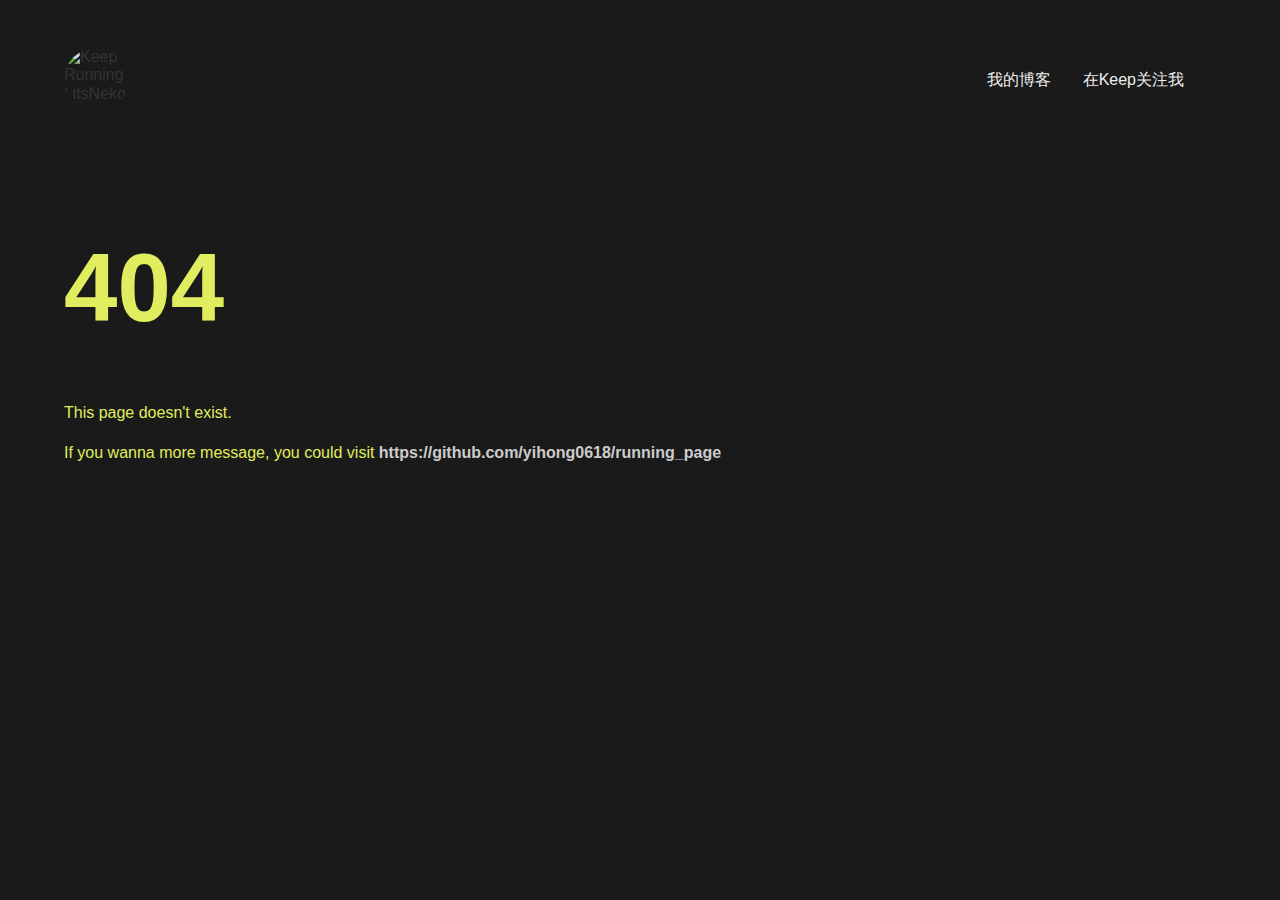
==== commit 3eb07b24: "Deploy to GitHub pages" ====
--- a/404/index.html
+++ b/404/index.html
@@ -50,4 +50,4 @@
         }
       }
     })
-  </script><link rel="sitemap" type="application/xml" href="/running_page/sitemap.xml"/><link as="script" rel="preload" href="/running_page/webpack-runtime-db5e7d314d2140372e1d.js"/><link as="script" rel="preload" href="/running_page/framework-8aba4025690a031b46dc.js"/><link as="script" rel="preload" href="/running_page/app-6814bd001c22a759cd91.js"/><link as="script" rel="preload" href="/running_page/styles-e9d24b1846c7d6eb9685.js"/><link as="script" rel="preload" href="/running_page/commons-65a569d0e4a33a9093f0.js"/><link as="script" rel="preload" href="/running_page/component---src-pages-404-jsx-f701ce5324765993114c.js"/><link as="fetch" rel="preload" href="/running_page/page-data/404/page-data.json" crossorigin="anonymous"/><link as="fetch" rel="preload" href="/running_page/page-data/sq/d/1369425039.json" crossorigin="anonymous"/><link as="fetch" rel="preload" href="/running_page/page-data/app-data.json" crossorigin="anonymous"/></head><body class="style-module--body--Rcn9B"><div id="___gatsby"><div style="outline:none" tabindex="-1" id="gatsby-focus-wrapper"><nav class="db flex justify-between w-100 ph5-l" style="margin-top:3rem"><div class="dib w-25 v-mid"><a class="link dim" href="/running_page/"><picture><img class="dib w3 h3 br-100" alt="Keep Running | itsNeko" src="https://nekodeng.gitee.io/medias/avatar.jpg"/></picture></a></div><div class="dib w-75 v-mid tr"><a href="https://nekodeng.gitee.io" target="_blank" class="light-gray link dim f6 f5-l mr3 mr4-l">我的博客</a><a href="https://show.gotokeep.com/users/59b68beae666867ee0141708?utm_source=wechat&amp;utm_medium=web&amp;utm_campaign=client_share&amp;utm_term=59b68beae666867ee0141708&amp;utm_content=users&amp;_uid=59b68beae666867ee0141708" target="_blank" class="light-gray link dim f6 f5-l mr3 mr4-l">在Keep关注我</a></div></nav><div class="pa3 pa5-l"><h1 class="f-headline">404</h1><p>This page doesn&#x27;t exist.</p><p class="moon-gray">If you wanna more message, you could visit<!-- --> <a class="moon-gray b" href="https://github.com/yihong0618/running_page">https://github.com/yihong0618/running_page</a></p></div></div><div id="gatsby-announcer" style="position:absolute;top:0;width:1px;height:1px;padding:0;overflow:hidden;clip:rect(0, 0, 0, 0);white-space:nowrap;border:0" aria-live="assertive" aria-atomic="true"></div></div><script id="gatsby-script-loader">/*<![CDATA[*/window.pagePath="/404/";/*]]>*/</script><script id="gatsby-chunk-mapping">/*<![CDATA[*/window.___chunkMapping={"polyfill":["/polyfill-50e021ff0427ebcaf998.js"],"app":["/app-6814bd001c22a759cd91.js"],"component---src-pages-404-jsx":["/component---src-pages-404-jsx-f701ce5324765993114c.js"],"component---src-pages-index-jsx":["/component---src-pages-index-jsx-28618f172eb296393712.js"]};/*]]>*/</script><script src="/running_page/polyfill-50e021ff0427ebcaf998.js" nomodule=""></script><script src="/running_page/component---src-pages-404-jsx-f701ce5324765993114c.js" async=""></script><script src="/running_page/commons-65a569d0e4a33a9093f0.js" async=""></script><script src="/running_page/styles-e9d24b1846c7d6eb9685.js" async=""></script><script src="/running_page/app-6814bd001c22a759cd91.js" async=""></script><script src="/running_page/framework-8aba4025690a031b46dc.js" async=""></script><script src="/running_page/webpack-runtime-db5e7d314d2140372e1d.js" async=""></script></body></html>+  </script><link rel="sitemap" type="application/xml" href="/running_page/sitemap.xml"/><link as="script" rel="preload" href="/running_page/webpack-runtime-89aae4a1087544cb0480.js"/><link as="script" rel="preload" href="/running_page/framework-8aba4025690a031b46dc.js"/><link as="script" rel="preload" href="/running_page/app-6814bd001c22a759cd91.js"/><link as="script" rel="preload" href="/running_page/styles-e9d24b1846c7d6eb9685.js"/><link as="script" rel="preload" href="/running_page/commons-65a569d0e4a33a9093f0.js"/><link as="script" rel="preload" href="/running_page/component---src-pages-404-jsx-f701ce5324765993114c.js"/><link as="fetch" rel="preload" href="/running_page/page-data/404/page-data.json" crossorigin="anonymous"/><link as="fetch" rel="preload" href="/running_page/page-data/sq/d/1369425039.json" crossorigin="anonymous"/><link as="fetch" rel="preload" href="/running_page/page-data/app-data.json" crossorigin="anonymous"/></head><body class="style-module--body--Rcn9B"><div id="___gatsby"><div style="outline:none" tabindex="-1" id="gatsby-focus-wrapper"><nav class="db flex justify-between w-100 ph5-l" style="margin-top:3rem"><div class="dib w-25 v-mid"><a class="link dim" href="/running_page/"><picture><img class="dib w3 h3 br-100" alt="Keep Running | itsNeko" src="https://nekodeng.gitee.io/medias/avatar.jpg"/></picture></a></div><div class="dib w-75 v-mid tr"><a href="https://nekodeng.gitee.io" target="_blank" class="light-gray link dim f6 f5-l mr3 mr4-l">我的博客</a><a href="https://show.gotokeep.com/users/59b68beae666867ee0141708?utm_source=wechat&amp;utm_medium=web&amp;utm_campaign=client_share&amp;utm_term=59b68beae666867ee0141708&amp;utm_content=users&amp;_uid=59b68beae666867ee0141708" target="_blank" class="light-gray link dim f6 f5-l mr3 mr4-l">在Keep关注我</a></div></nav><div class="pa3 pa5-l"><h1 class="f-headline">404</h1><p>This page doesn&#x27;t exist.</p><p class="moon-gray">If you wanna more message, you could visit<!-- --> <a class="moon-gray b" href="https://github.com/yihong0618/running_page">https://github.com/yihong0618/running_page</a></p></div></div><div id="gatsby-announcer" style="position:absolute;top:0;width:1px;height:1px;padding:0;overflow:hidden;clip:rect(0, 0, 0, 0);white-space:nowrap;border:0" aria-live="assertive" aria-atomic="true"></div></div><script id="gatsby-script-loader">/*<![CDATA[*/window.pagePath="/404/";/*]]>*/</script><script id="gatsby-chunk-mapping">/*<![CDATA[*/window.___chunkMapping={"polyfill":["/polyfill-50e021ff0427ebcaf998.js"],"app":["/app-6814bd001c22a759cd91.js"],"component---src-pages-404-jsx":["/component---src-pages-404-jsx-f701ce5324765993114c.js"],"component---src-pages-index-jsx":["/component---src-pages-index-jsx-8432b91e910cf72e0365.js"]};/*]]>*/</script><script src="/running_page/polyfill-50e021ff0427ebcaf998.js" nomodule=""></script><script src="/running_page/component---src-pages-404-jsx-f701ce5324765993114c.js" async=""></script><script src="/running_page/commons-65a569d0e4a33a9093f0.js" async=""></script><script src="/running_page/styles-e9d24b1846c7d6eb9685.js" async=""></script><script src="/running_page/app-6814bd001c22a759cd91.js" async=""></script><script src="/running_page/framework-8aba4025690a031b46dc.js" async=""></script><script src="/running_page/webpack-runtime-89aae4a1087544cb0480.js" async=""></script></body></html>